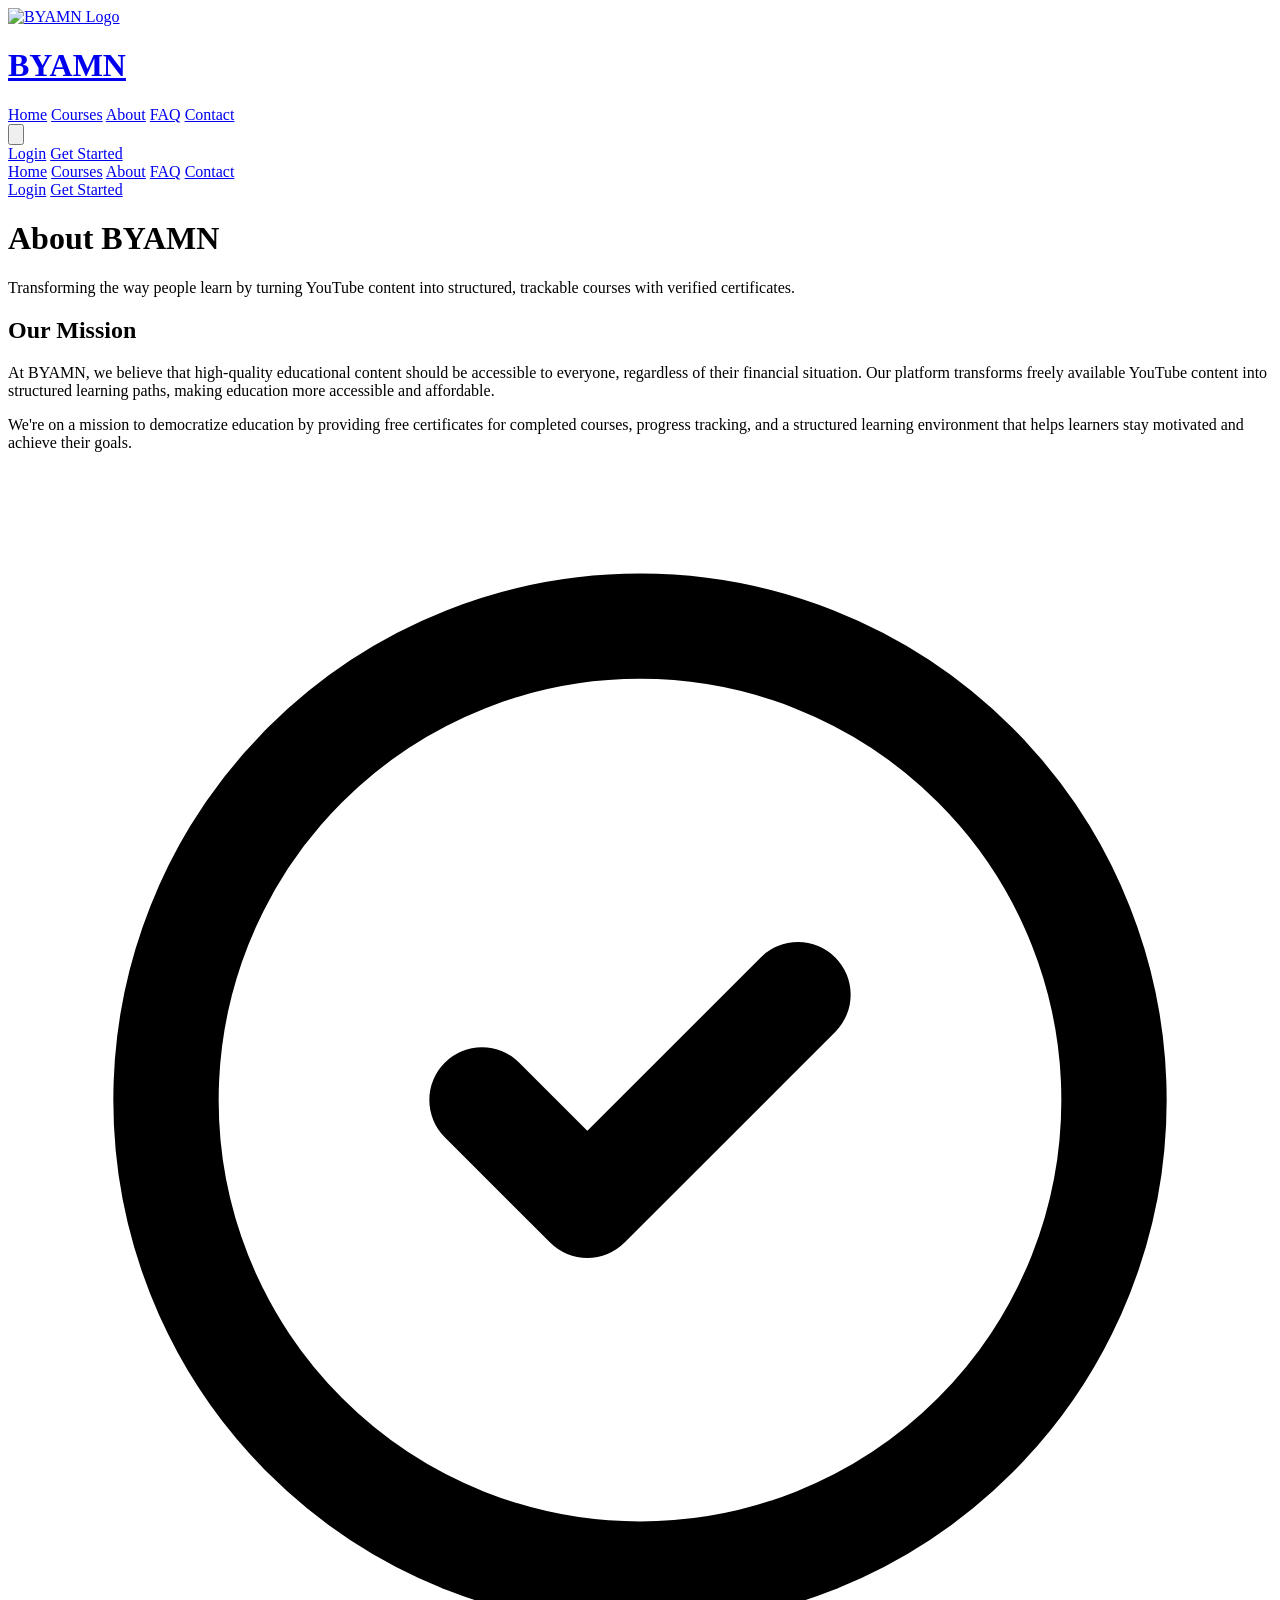
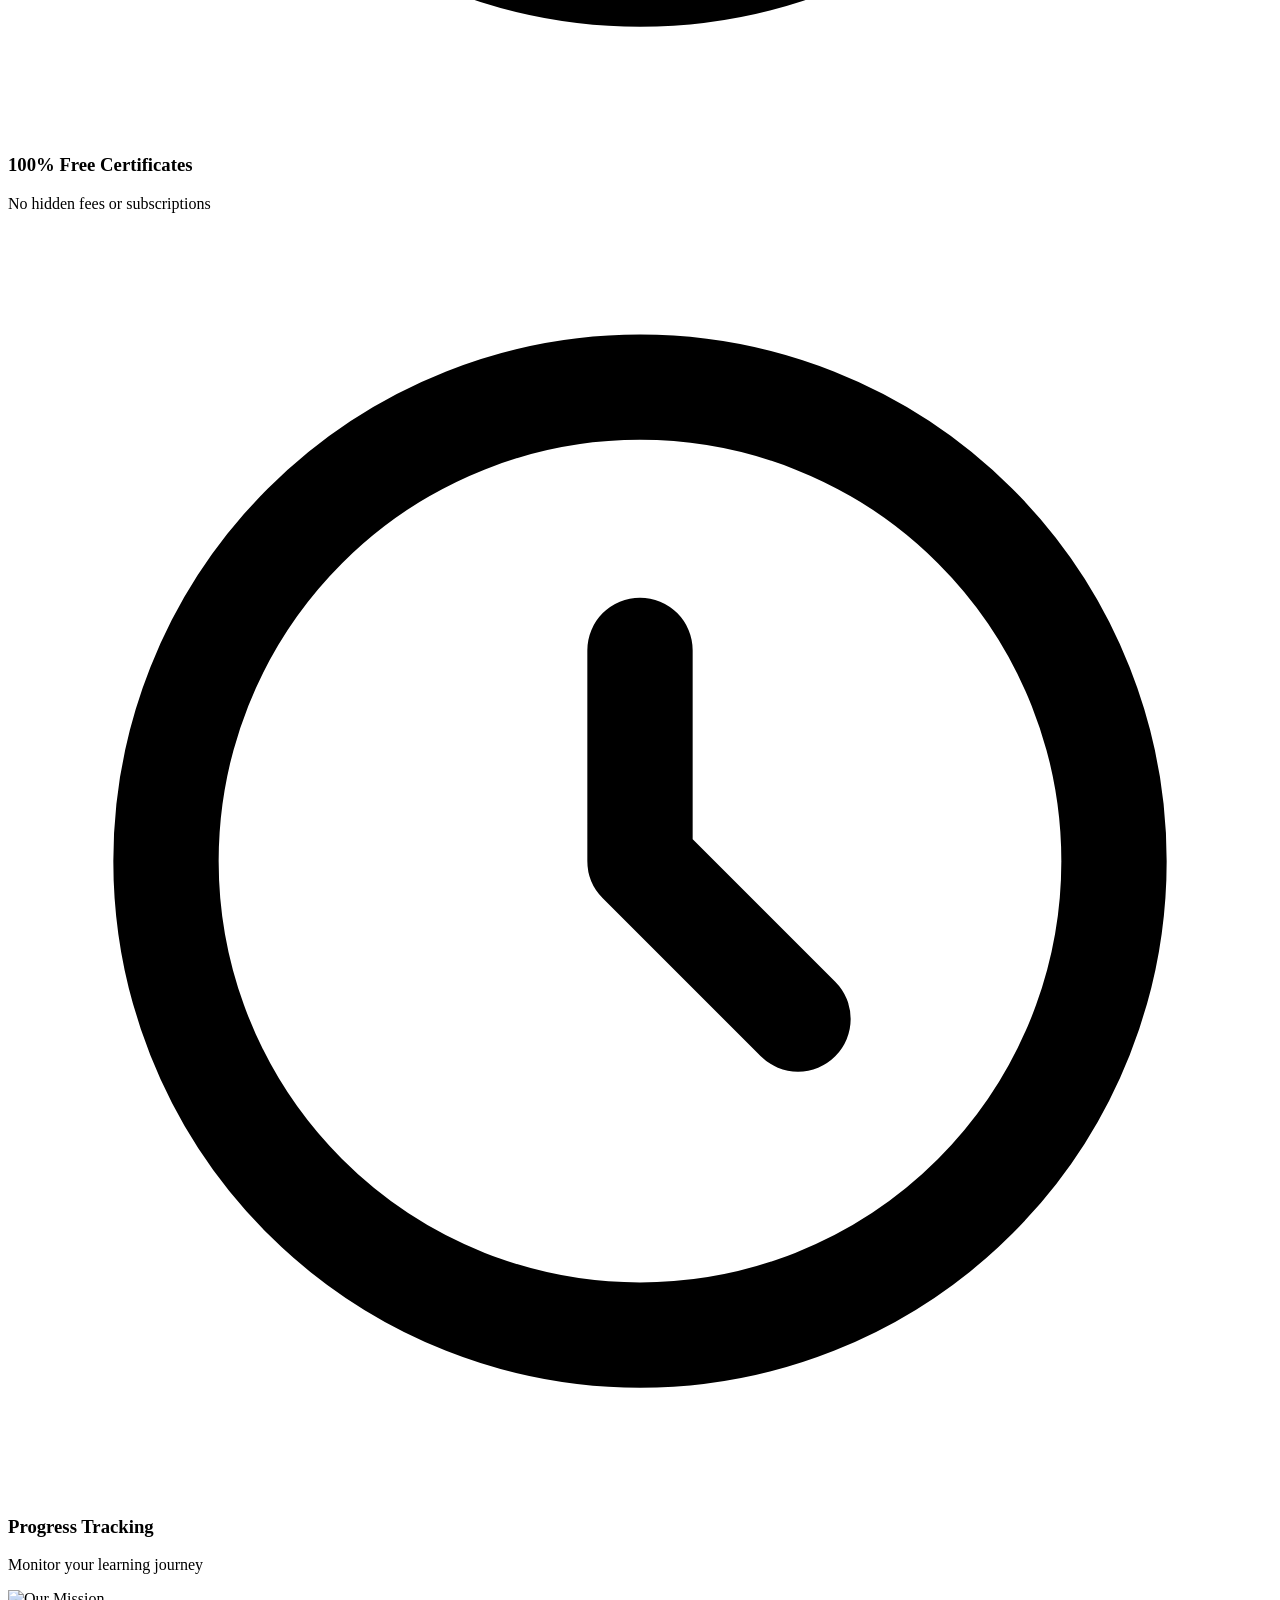
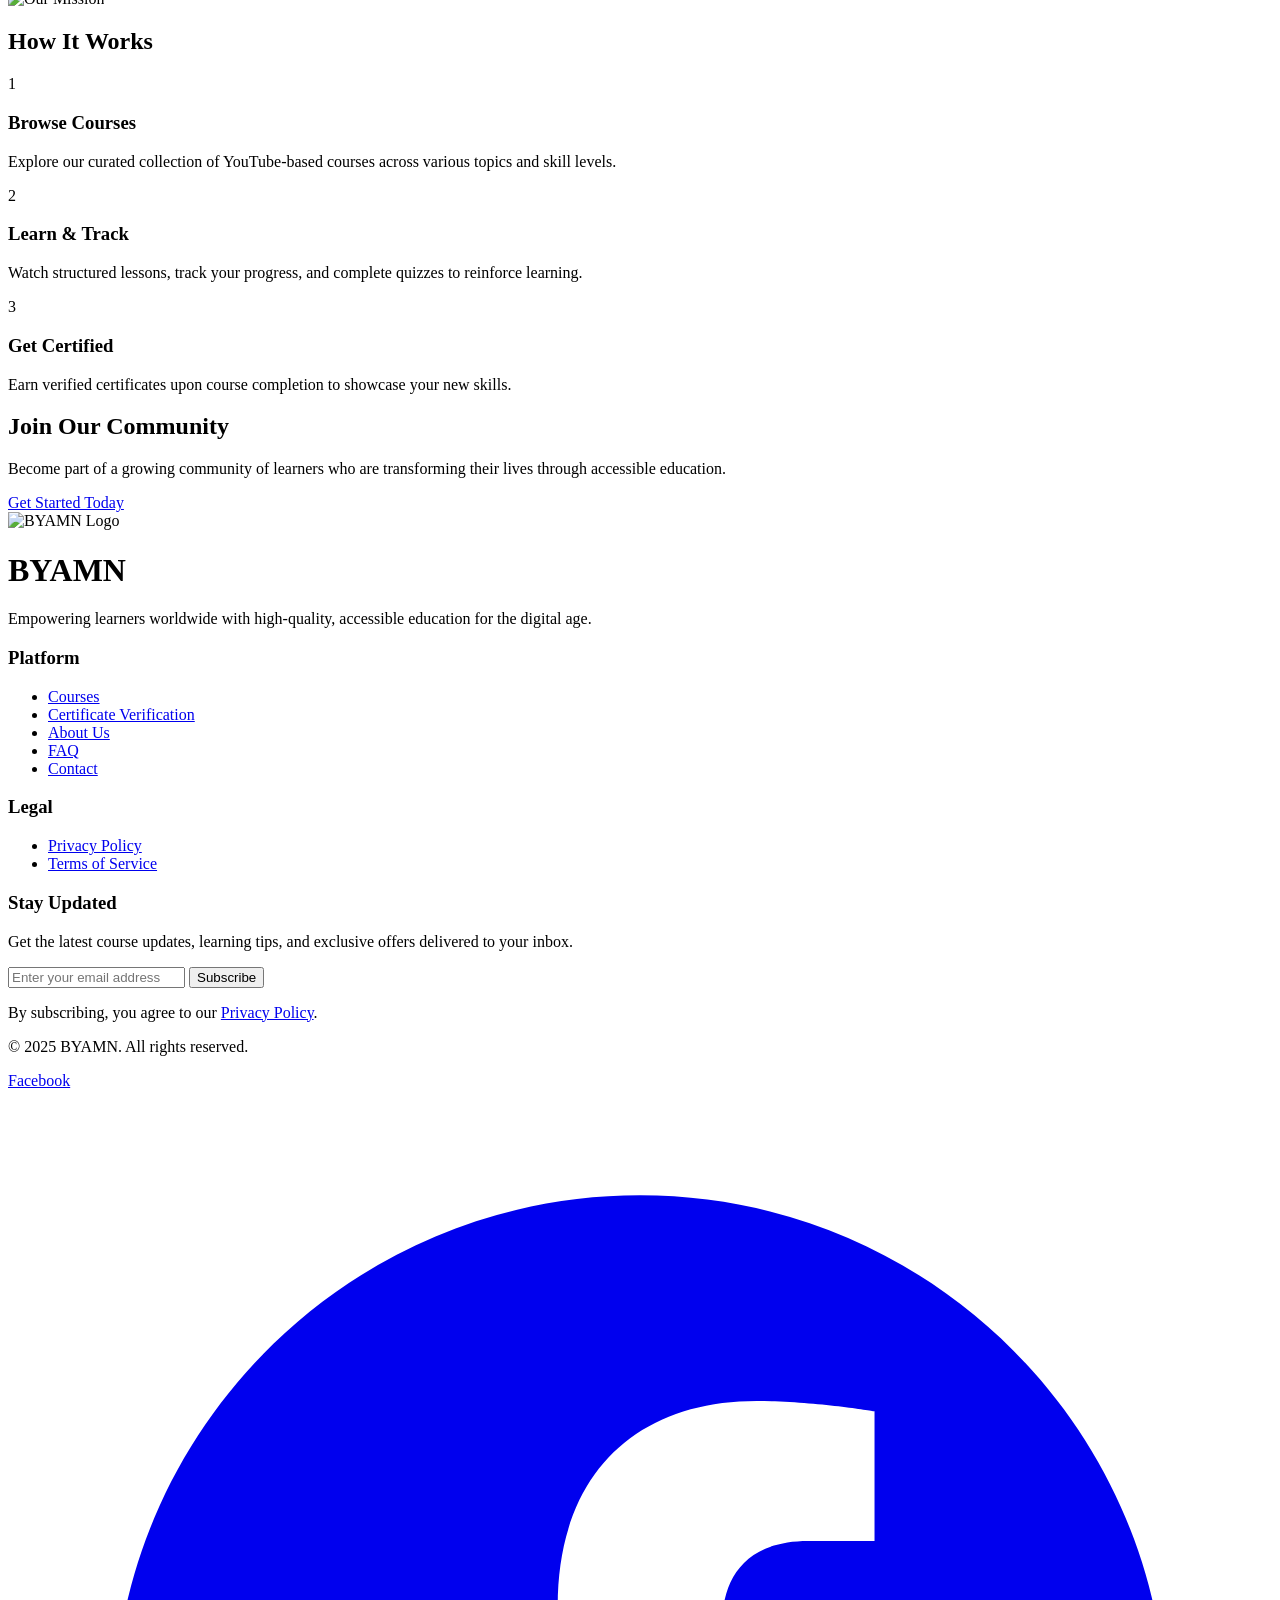
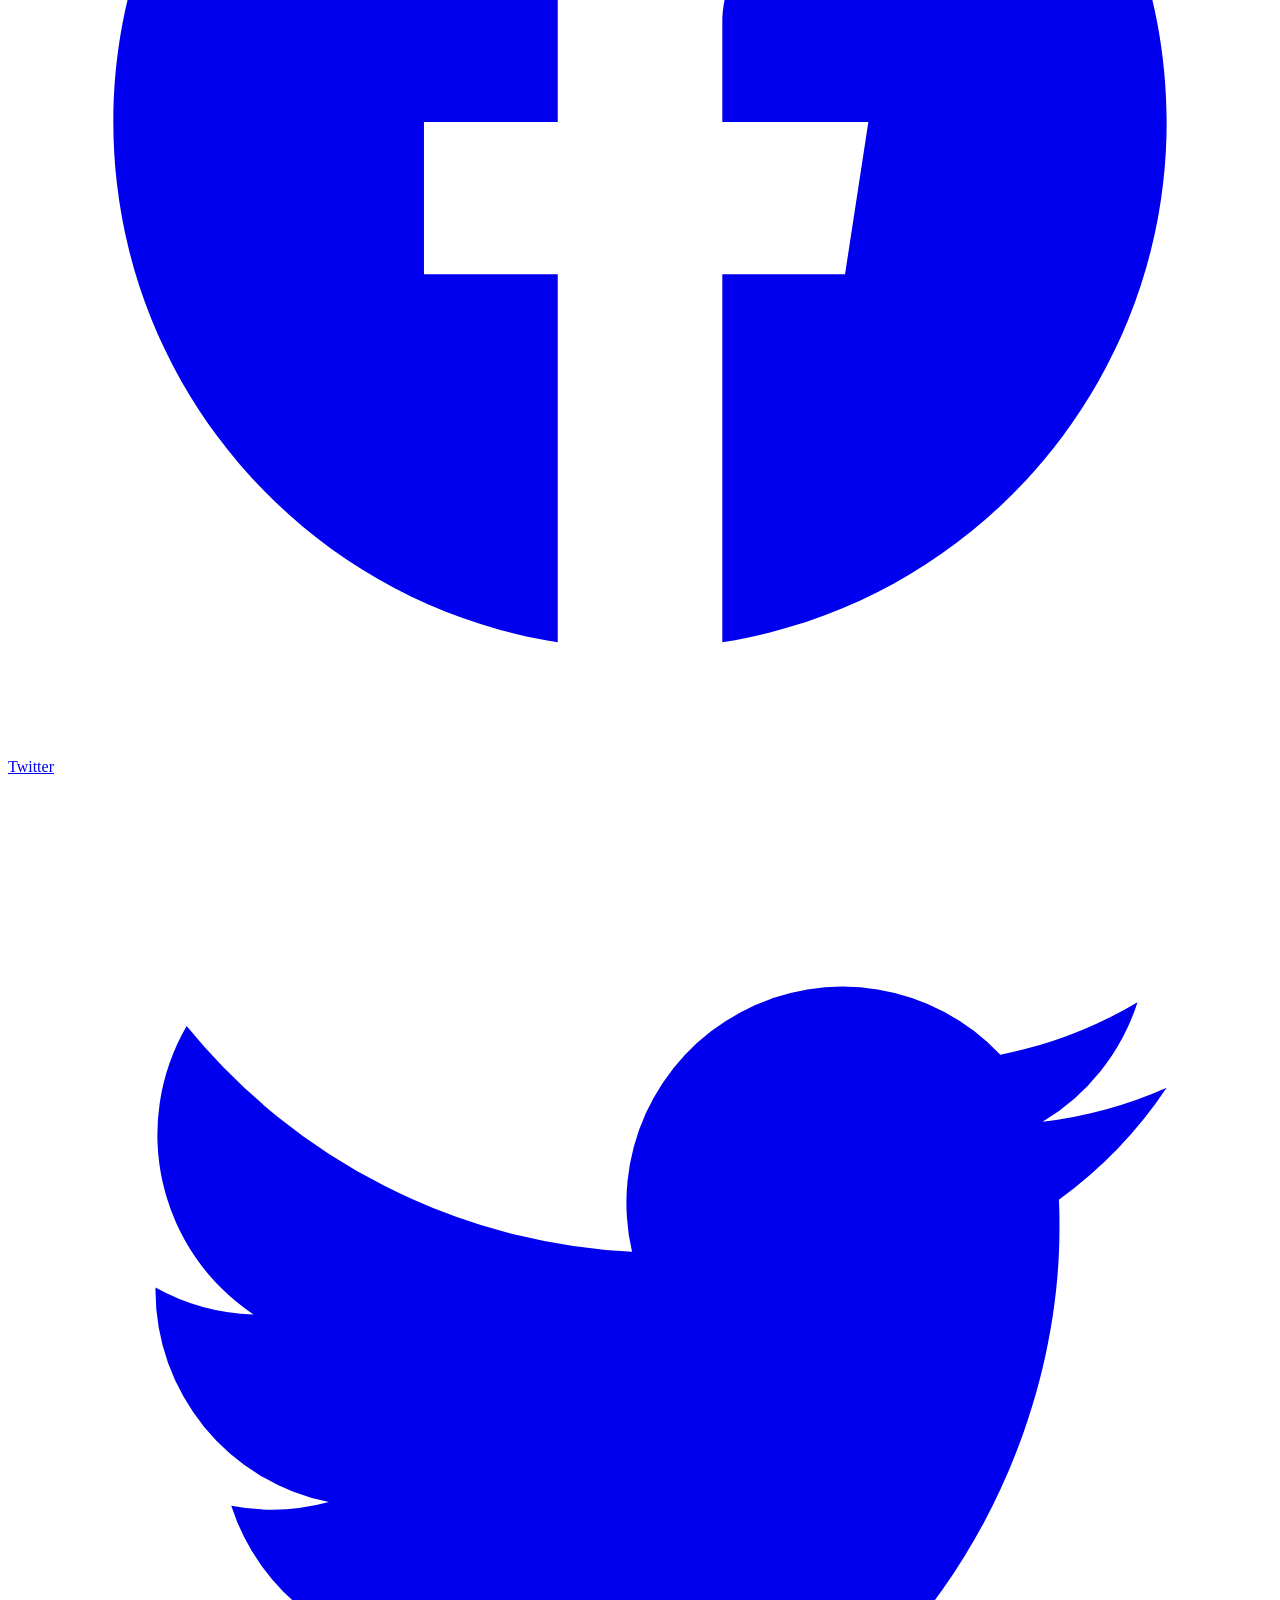
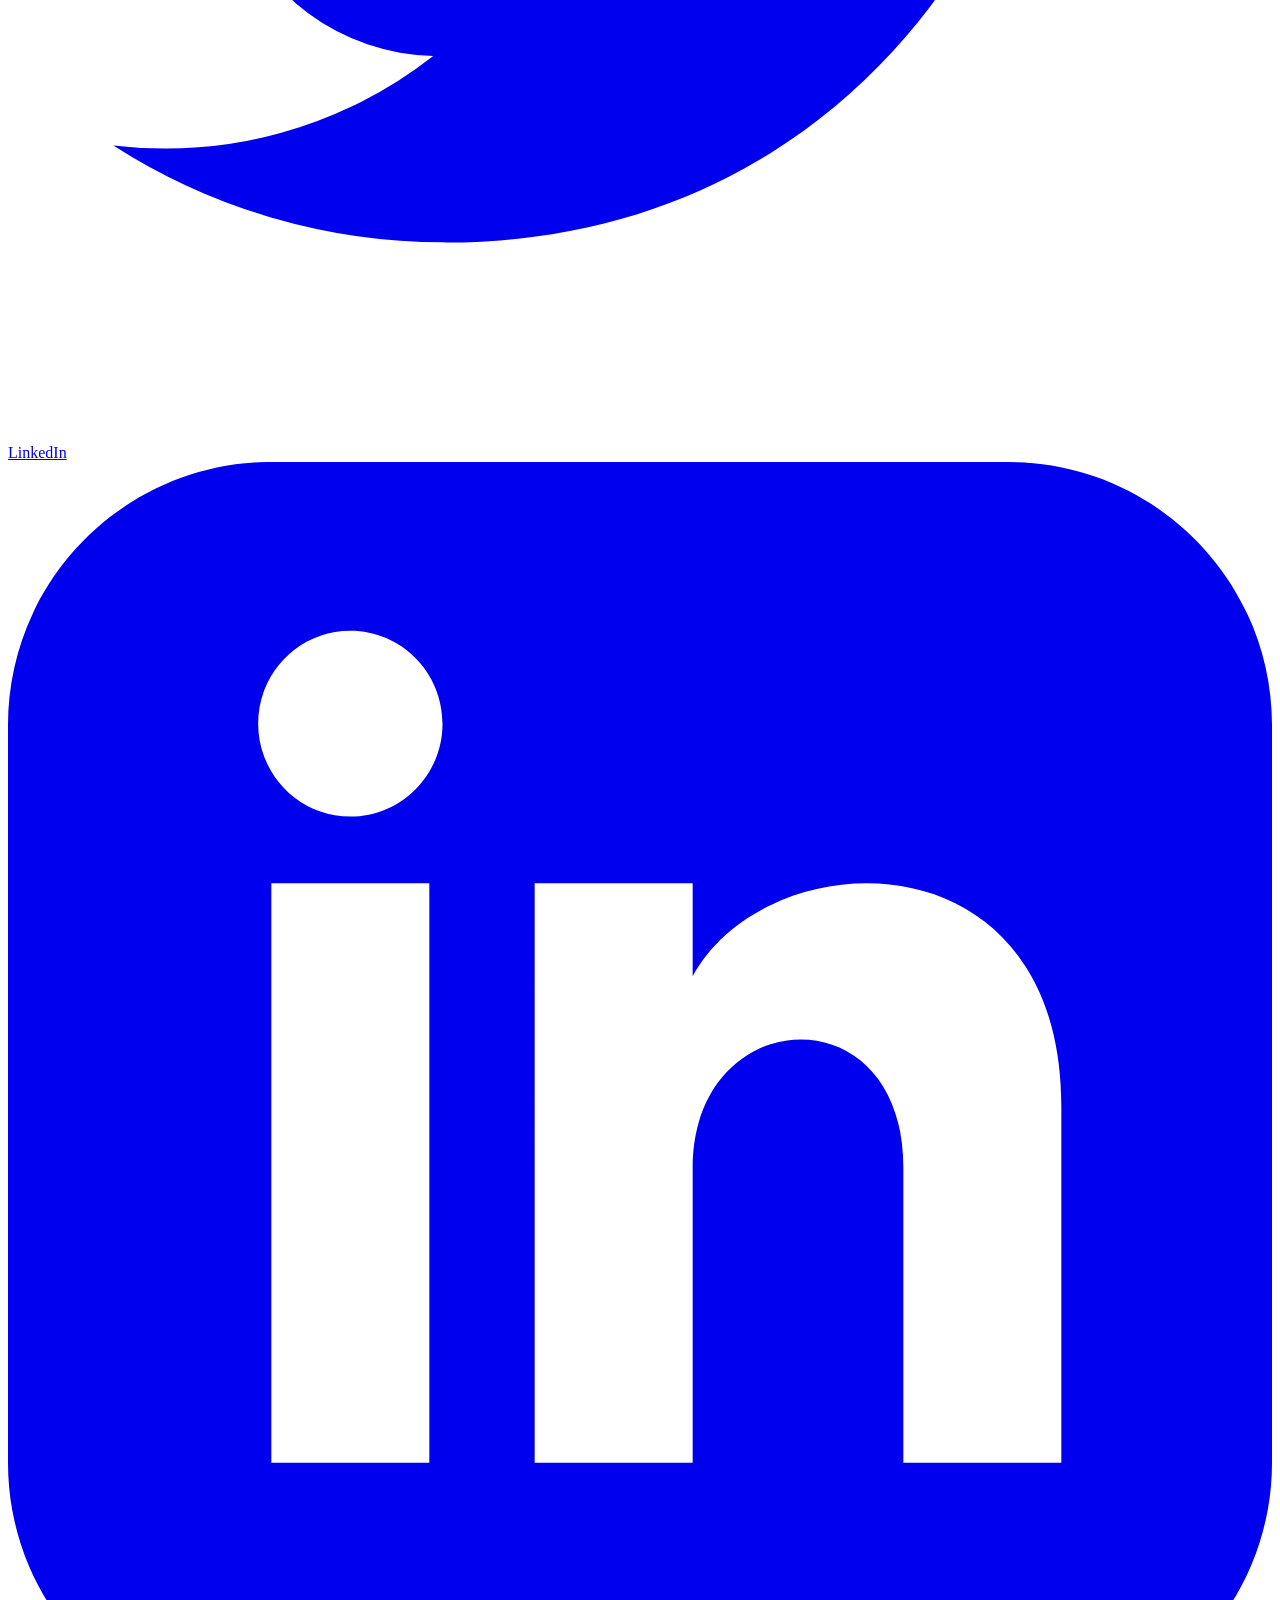
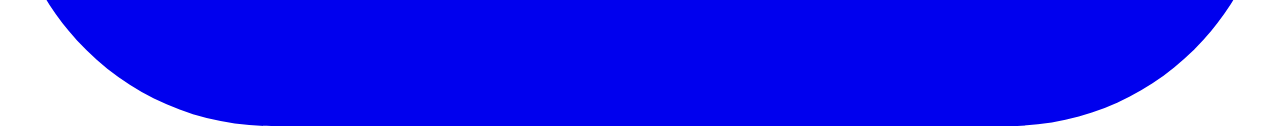
==== about.html @ 557a2281 "fixed footer in all pages and make it responsive" ====
<!DOCTYPE html>
<html lang="en">
<head>
    <meta charset="UTF-8">
    <meta name="viewport" content="width=device-width, initial-scale=1.0">
    <title>About BYAMN - YouTube Learning Verified Achievement Platform</title>
    <meta name="description" content="Discover BYAMN's mission to transform YouTube learning into verified achievement. Free certificates, progress tracking, and 200+ expert-led courses for career advancement.">
    <link rel="icon" type="image/png" href="./logo.png">
    
    <!-- Tailwind CSS CDN -->
    <script src="https://cdn.tailwindcss.com"></script>
    
    <!-- Inter font -->
    <link href="https://fonts.googleapis.com/css2?family=Inter:wght@400;500;600;700;800&display=swap" rel="stylesheet">
    
    <!-- Custom styles -->
    <link rel="stylesheet" href="assets/css/styles.css">

    <!-- AOS (Animate On Scroll) -->
    <link href="https://unpkg.com/aos@2.3.1/dist/aos.css" rel="stylesheet">
    <script src="https://unpkg.com/aos@2.3.1/dist/aos.js"></script>
</head>
<body class="min-h-screen bg-gradient-to-br from-neutral-50 to-neutral-100">
    <!-- Header -->
    <header data-aos-duration="800" class="bg-white/90 backdrop-blur-sm shadow-sm sticky top-0 z-50">
        <div data-aos="fade-down" class="max-w-7xl mx-auto px-4 sm:px-6 lg:px-8">
            <div class="flex justify-between items-center py-4">
              <!-- Logo and site name -->
<a href="about.html" class="flex items-center cursor-pointer">
    <div class="flex items-center">
        <div class="flex-shrink-0 flex items-center h-10 w-10">
            <img src="logo.png" alt="BYAMN Logo" class="h-full w-full object-contain">
        </div>
        <h1 class="ml-3 font-bold bg-gradient-to-r from-indigo-600 to-purple-600 bg-clip-text text-transparent text-2xl">
            BYAMN
        </h1>
    </div>
</a>

                
                <!-- Desktop Navigation - hidden on mobile -->
                <nav class="hidden md:flex space-x-1">
                    <a href="index.html" class="px-3 py-2 rounded-lg text-neutral-600 hover:text-primary-600 font-medium transition-colors duration-300">Home</a>
                    <a href="courses.html" class="px-3 py-2 rounded-lg text-neutral-600 hover:text-primary-600 font-medium transition-colors duration-300">Courses</a>
                    <a href="about.html" class="px-3 py-2 rounded-lg text-neutral-600 hover:text-primary-600 font-medium transition-colors duration-300">About</a>
                    <a href="faq.html" class="px-3 py-2 rounded-lg text-neutral-600 hover:text-primary-600 font-medium transition-colors duration-300">FAQ</a>
                    <a href="contact.html" class="px-3 py-2 rounded-lg text-neutral-600 hover:text-primary-600 font-medium transition-colors duration-300">Contact</a>
                </nav>
                
                <!-- User Actions Section -->
                <div class="flex items-center space-x-3">
                    <!-- Mobile menu button - only visible on mobile -->
                    <button id="mobile-menu-button" class="md:hidden p-2 rounded-lg bg-neutral-100 text-neutral-700 hover:bg-neutral-200 transition-colors" aria-label="Toggle menu">
                        <svg class="h-6 w-6" fill="none" viewBox="0 0 24 24" stroke="currentColor">
                            <path stroke-linecap="round" stroke-linejoin="round" stroke-width="2" d="M4 6h16M4 12h16M4 18h16"></path>
                        </svg>
                    </button>
                    
                    <!-- User-specific actions - shown only on desktop -->
                    <div id="user-actions-desktop" class="hidden md:flex items-center space-x-3">
                        <a href="auth/login.html" class="btn btn-outline">Login</a>
                        <a href="auth/register.html" class="btn btn-primary">Get Started</a>
                    </div>
                </div>
            </div>
            
            <!-- Mobile Navigation - only visible when menu is open -->
            <div id="mobile-menu" class="md:hidden py-4 border-t border-neutral-200 hidden">
                <div class="flex flex-col space-y-3">
                    <a href="index.html" class="px-3 py-2 rounded-lg text-neutral-600 hover:text-primary-600 font-medium transition-colors">Home</a>
                    <a href="courses.html" class="px-3 py-2 rounded-lg text-neutral-600 hover:text-primary-600 font-medium transition-colors">Courses</a>
                    <a href="about.html" class="px-3 py-2 rounded-lg text-neutral-600 hover:text-primary-600 font-medium transition-colors">About</a>
                    <a href="faq.html" class="px-3 py-2 rounded-lg text-neutral-600 hover:text-primary-600 font-medium transition-colors">FAQ</a>
                    <a href="contact.html" class="px-3 py-2 rounded-lg text-neutral-600 hover:text-primary-600 font-medium transition-colors">Contact</a>
                    
                    <!-- Mobile user actions -->
                    <div id="user-actions-mobile" class="pt-4 border-t border-neutral-200 space-y-3">
                        <a href="auth/login.html" class="block w-full text-center btn btn-outline">Login</a>
                        <a href="auth/register.html" class="block w-full text-center btn btn-primary">Get Started</a>
                    </div>
                </div>
            </div>
        </div>
    </header>

    <!-- Main Content -->
    <main class="max-w-7xl mx-auto px-4 sm:px-6 lg:px-8 py-16">
        <div data-aos="fade-in" class="text-center mb-16">
            <h1 class="text-4xl md:text-5xl font-bold text-gray-900 mb-6">About BYAMN</h1>
            <p class="text-xl text-gray-600 max-w-3xl mx-auto">
                Transforming the way people learn by turning YouTube content into structured, trackable courses with verified certificates.
            </p>
        </div>

        <div class="grid grid-cols-1 lg:grid-cols-2 gap-12 items-center mb-16">
            <div data-aos="fade-right">
                <h2 class="text-3xl font-bold text-gray-900 mb-4">Our Mission</h2>
                <p class="text-gray-600 mb-6">
                    At BYAMN, we believe that high-quality educational content should be accessible to everyone, regardless of their financial situation. Our platform transforms freely available YouTube content into structured learning paths, making education more accessible and affordable.
                </p>
                <p class="text-gray-600 mb-6">
                    We're on a mission to democratize education by providing free certificates for completed courses, progress tracking, and a structured learning environment that helps learners stay motivated and achieve their goals.
                </p>
                <div class="flex flex-wrap gap-4 mt-8">
                    <div class="flex items-center">
                        <div class="flex-shrink-0 h-12 w-12 rounded-full bg-indigo-100 flex items-center justify-center">
                            <svg class="h-6 w-6 text-indigo-600" fill="none" viewBox="0 0 24 24" stroke="currentColor">
                                <path stroke-linecap="round" stroke-linejoin="round" stroke-width="2" d="M9 12l2 2 4-4m6 2a9 9 0 11-18 0 9 9 0 0118 0z" />
                            </svg>
                        </div>
                        <div class="ml-4">
                            <h3 class="text-lg font-medium text-gray-900">100% Free Certificates</h3>
                            <p class="text-gray-600">No hidden fees or subscriptions</p>
                        </div>
                    </div>
                    <div class="flex items-center">
                        <div class="flex-shrink-0 h-12 w-12 rounded-full bg-indigo-100/30 flex items-center justify-center">
                            <svg class="h-6 w-6 text-indigo-600" fill="none" viewBox="0 0 24 24" stroke="currentColor">
                                <path stroke-linecap="round" stroke-linejoin="round" stroke-width="2" d="M12 8v4l3 3m6-3a9 9 0 11-18 0 9 9 0 0118 0z" />
                            </svg>
                        </div>
                        <div class="ml-4">
                            <h3 class="text-lg font-medium text-gray-900">Progress Tracking</h3>
                            <p class="text-gray-600">Monitor your learning journey</p>
                        </div>
                    </div>
                </div>
            </div>
            <div  data-aos="fade-left" class="bg-gray-200 border-2 border-dashed rounded-xl w-full h-96 flex items-center justify-center">
                <img src="./assets/mission-image.png" alt="Our Mission" class="w-full h-full object-cover rounded-xl">
            </div>
        </div>

        <div class="bg-white rounded-2xl shadow-lg p-8 mb-16">
            <h2 data-aos="fade-in" class="text-3xl font-bold text-gray-900 mb-6 text-center">How It Works</h2>
            <div class="grid grid-cols-1 md:grid-cols-3 gap-8">
                <div data-aos="fade-up" class="text-center">
                    <div class="mx-auto flex items-center justify-center h-16 w-16 rounded-full bg-indigo-100/30">
                        <span class="text-2xl font-bold text-indigo-600">1</span>
                    </div>
                    <h3 class="text-xl font-semibold text-gray-900 mt-4 mb-2">Browse Courses</h3>
                    <p class="text-gray-600">
                        Explore our curated collection of YouTube-based courses across various topics and skill levels.
                    </p>
                </div>
                <div  data-aos="fade-up" class="text-center">
                    <div class="mx-auto flex items-center justify-center h-16 w-16 rounded-full bg-indigo-100/30">
                        <span class="text-2xl font-bold text-indigo-600">2</span>
                    </div>
                    <h3 class="text-xl font-semibold text-gray-900 mt-4 mb-2">Learn & Track</h3>
                    <p class="text-gray-600">
                        Watch structured lessons, track your progress, and complete quizzes to reinforce learning.
                    </p>
                </div>
                <div  data-aos="fade-up" class="text-center">
                    <div class="mx-auto flex items-center justify-center h-16 w-16 rounded-full bg-indigo-100/30">
                        <span class="text-2xl font-bold text-indigo-600">3</span>
                    </div>
                    <h3 class="text-xl font-semibold text-gray-900 mt-4 mb-2">Get Certified</h3>
                    <p class="text-gray-600">
                        Earn verified certificates upon course completion to showcase your new skills.
                    </p>
                </div>
            </div>
        </div>

        <div class="text-center">
            <h2 data-aos="fade-in" class="text-3xl font-bold text-gray-900 mb-6">Join Our Community</h2>
            <p data-aos="fade-up" class="text-xl text-gray-600 max-w-3xl mx-auto mb-10">
                Become part of a growing community of learners who are transforming their lives through accessible education.
            </p>
            <a data-aos="fade-up" href="auth/register.html" class="btn btn-primary text-lg px-8 py-4">Get Started Today</a>
        </div>
    </main>

    <!-- Footer -->
     <footer
      data-aos-duration="1000"
      class="bg-neutral-900 text-white mt-24 fade-in"
    >
      <div
        data-aos="fade-up"
        class="max-w-7xl mx-auto px-4 sm:px-6 lg:px-8 py-12"
      >
        <div
          class="grid grid-cols-1 sm:grid-cols-2 md:grid-cols-2 lg:flex lg:gap-10 items-start px-8"
        >
          <!-- BRAND -->
          <div class="lg:w-auto lg:mr-10 mb-10 lg:mb-0">
            <div class="flex items-center mb-4">
              <div class="flex-shrink-0 h-10 w-10">
                <img
                  src="./logo.png"
                  alt="BYAMN Logo"
                  class="h-full w-full object-contain"
                />
              </div>
              <h1
                class="ml-3 font-bold bg-gradient-to-r from-indigo-600 to-purple-600 bg-clip-text text-transparent text-2xl"
              >
                BYAMN
              </h1>
            </div>

            <p class="text-neutral-300 max-w-md">
              Empowering learners worldwide with high-quality, accessible
              education for the digital age.
            </p>
          </div>

          <!-- PLATFORM -->
          <div class="lg:w-40 mb-10 lg:mb-0">
            <h3 class="text-white text-lg font-semibold mb-4">Platform</h3>
            <ul class="space-y-2 text-neutral-300 whitespace-nowrap">
              <li>
                <a href="./courses.html" class="hover:text-white transition"
                  >Courses</a
                >
              </li>
              <li>
                <a href="verification.html" class="hover:text-white transition"
                  >Certificate Verification</a
                >
              </li>
              <li>
                <a href="./about.html" class="hover:text-white transition"
                  >About Us</a
                >
              </li>
              <li>
                <a href="./faq.html" class="hover:text-white transition">FAQ</a>
              </li>
              <li>
                <a href="./contact.html" class="hover:text-white transition"
                  >Contact</a
                >
              </li>
            </ul>
          </div>

          <!-- LEGAL -->
          <div class="lg:w-40 mb-10 lg:mb-0">
            <h3 class="text-white text-lg font-semibold mb-4">Legal</h3>
            <ul class="space-y-2 text-neutral-300 whitespace-nowrap">
              <li>
                <a href="./privacy.html" class="hover:text-white transition"
                  >Privacy Policy</a
                >
              </li>
              <li>
                <a href="./terms.html" class="hover:text-white transition"
                  >Terms of Service</a
                >
              </li>
            </ul>
          </div>

          <!-- NEWSLETTER (large width) -->

          <div class="md:col-span-1 gap-4">
            <div
              class="bg-neutral-800 p-6 rounded-xl w-full md:w-full lg:w-[90%] xl:w-[80%] 2xl:w-[75%]"
            >
              <h3 class="text-white text-xl font-semibold mb-4">
                Stay Updated
              </h3>
              <p class="text-neutral-300 text-sm mb-4">
                Get the latest course updates, learning tips, and exclusive
                offers delivered to your inbox.
              </p>

              <div class="flex items-center gap-3 flex-wrap">
                <input
                  type="email"
                  placeholder="Enter your email address"
                  class="flex-1 px-4 py-2  w-full md:w-full  bg-neutral-700 border border-neutral-600 rounded-lg text-white placeholder-neutral-400 focus:ring-2 focus:ring-primary-500"
                />

                <button
                  class="bg-purple-600 hover:bg-purple-700 px-5 py-2 rounded-lg text-white whitespace-nowrap"
                >
                  Subscribe
                </button>
              </div>

              <p class="mt-3 text-xs text-gray-400">
                By subscribing, you agree to our
                <a class="underline" href="#">Privacy Policy</a>.
              </p>
            </div>
          </div>
        </div>

        <div
          class="border-t border-neutral-800 mt-12 pt-8 flex flex-col md:flex-row justify-between items-center"
        >
          <p class="text-neutral-300">© 2025 BYAMN. All rights reserved.</p>
          <div class="flex space-x-6 mt-4 md:mt-0">
            <a
              href="#"
              class="text-neutral-300 hover:text-white transition-colors duration-200 transform hover:scale-110"
            >
              <span class="sr-only">Facebook</span>
              <svg
                class="h-6 w-6"
                fill="currentColor"
                viewBox="0 0 24 24"
                aria-hidden="true"
              >
                <path
                  fill-rule="evenodd"
                  d="M22 12c0-5.523-4.477-10-10-10S2 6.477 2 12c0 4.991 3.657 9.128 8.438 9.878v-6.987h-2.54V12h2.54V9.797c0-2.506 1.492-3.89 3.777-3.89 1.094 0 2.238.195 2.238.195v2.46h-1.26c-1.243 0-1.63.771-1.63 1.562V12h2.773l-.443 2.89h-2.33v6.988C18.343 21.128 22 16.991 22 12z"
                  clip-rule="evenodd"
                ></path>
              </svg>
            </a>
            <a
              href="#"
              class="text-neutral-300 hover:text-white transition-colors duration-200 transform hover:scale-110"
            >
              <span class="sr-only">Twitter</span>
              <svg
                class="h-6 w-6"
                fill="currentColor"
                viewBox="0 0 24 24"
                aria-hidden="true"
              >
                <path
                  d="M8.29 20.251c7.547 0 11.675-6.253 11.675-11.675 0-.178 0-.355-.012-.53A8.348 8.348 0 0022 5.92a8.19 8.19 0 01-2.357.646 4.118 4.118 0 001.804-2.27 8.224 8.224 0 01-2.605.996 4.107 4.107 0 00-6.993 3.743 11.65 11.65 0 01-8.457-4.287 4.106 4.106 0 001.27 5.477A4.072 4.072 0 012.8 9.713v.052a4.105 4.105 0 003.292 4.022 4.095 4.095 0 01-1.853.07 4.108 4.108 0 003.834 2.85A8.233 8.233 0 012 18.407a11.616 11.616 0 006.29 1.84"
                ></path>
              </svg>
            </a>
            <a
              href="#"
              class="text-neutral-300 hover:text-white transition-colors duration-200 transform hover:scale-110"
            >
              <span class="sr-only">LinkedIn</span>
              <svg
                class="h-6 w-6"
                fill="currentColor"
                viewBox="0 0 24 24"
                aria-hidden="true"
              >
                <path
                  fill-rule="evenodd"
                  d="M19 0h-14c-2.761 0-5 2.239-5 5v14c0 2.761 2.239 5 5 5h14c2.762 0 5-2.239 5-5v-14c0-2.761-2.238-5-5-5zm-11 19h-3v-11h3v11zm-1.5-12.268c-.966 0-1.75-.79-1.75-1.764s.784-1.764 1.75-1.764 1.75.79 1.75 1.764-.783 1.764-1.75 1.764zm13.5 12.268h-3v-5.604c0-3.368-4-3.113-4 0v5.604h-3v-11h3v1.765c1.396-2.586 7-2.777 7 2.476v6.759z"
                  clip-rule="evenodd"
                ></path>
              </svg>
            </a>
          </div>
        </div>
      </div>
    </footer>

    <!-- Initialize AOS -->
    <script>
        AOS.init({
            duration: 1200, // optional: animation duration in ms
            once: true      // optional: run animation only once
        });
    </script>

    <!-- Main JavaScript -->
    <script src="assets/js/main.js"></script>
</body>
</html>
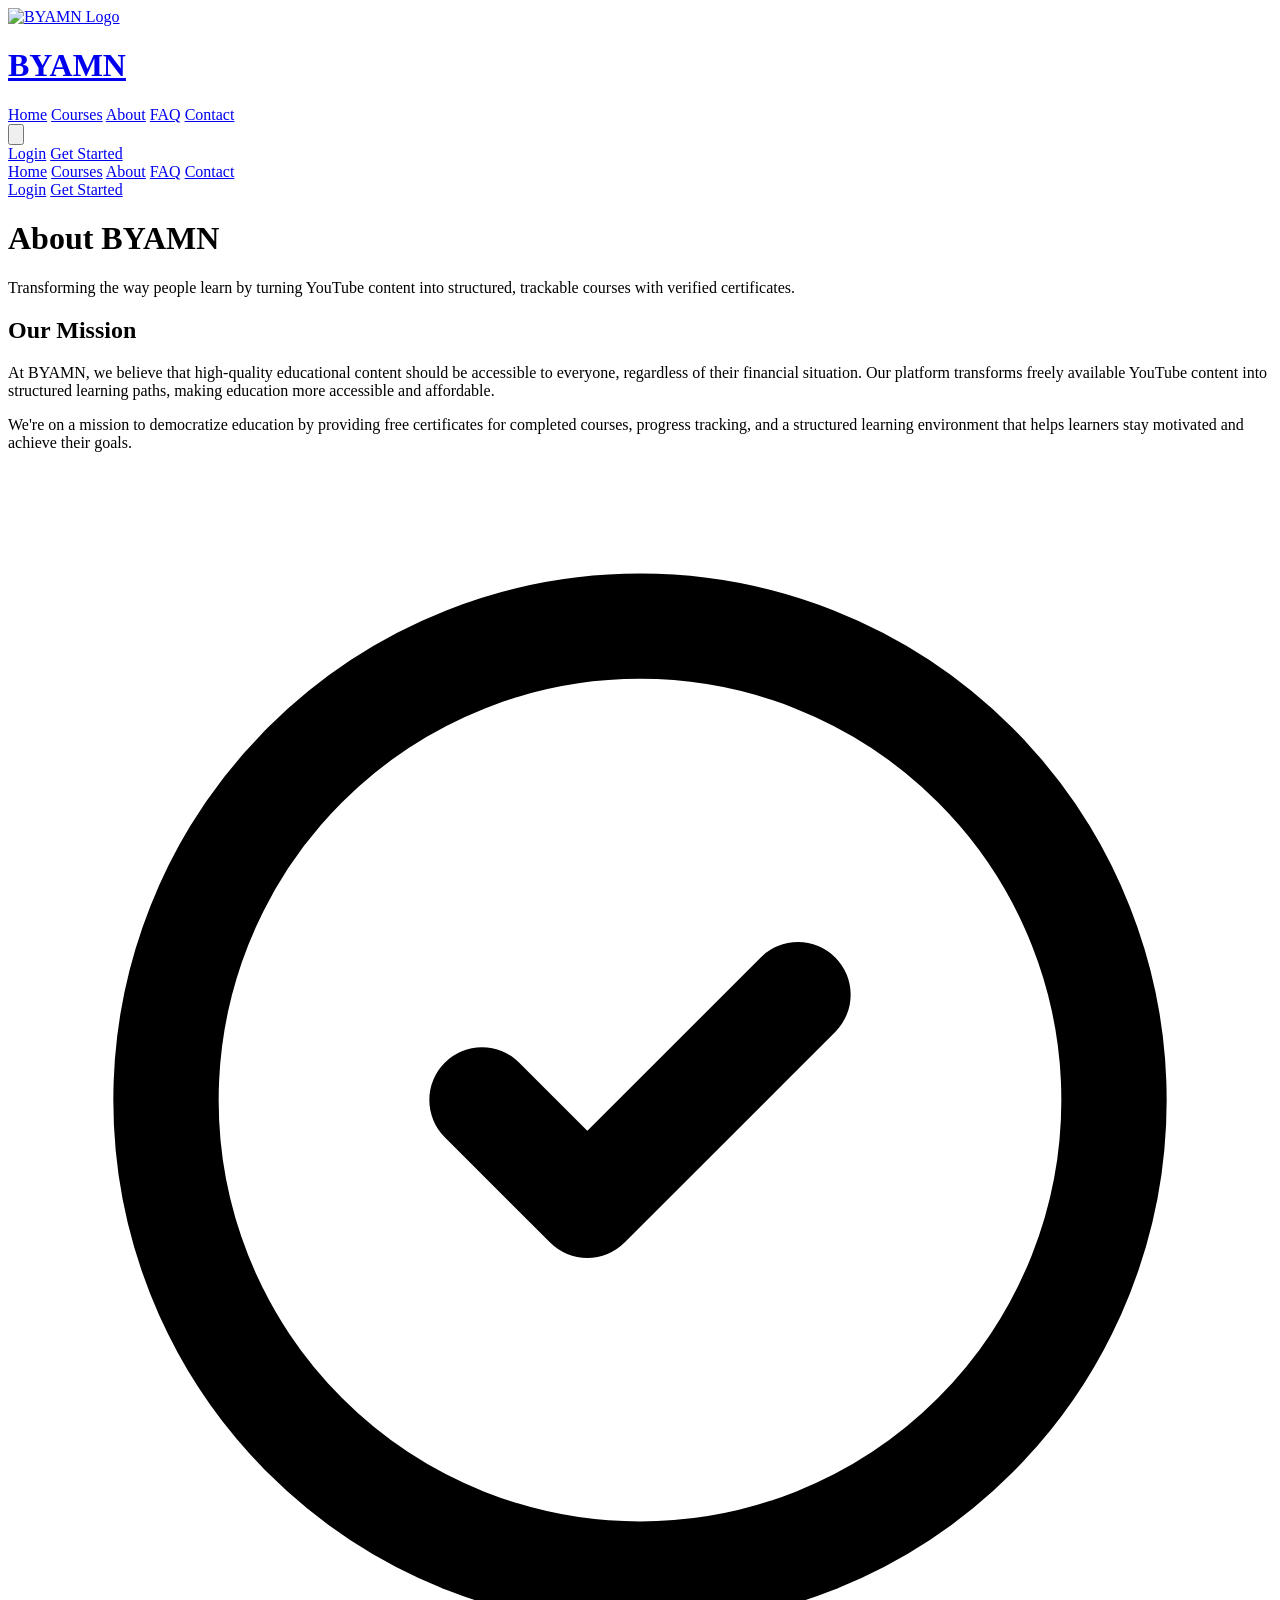
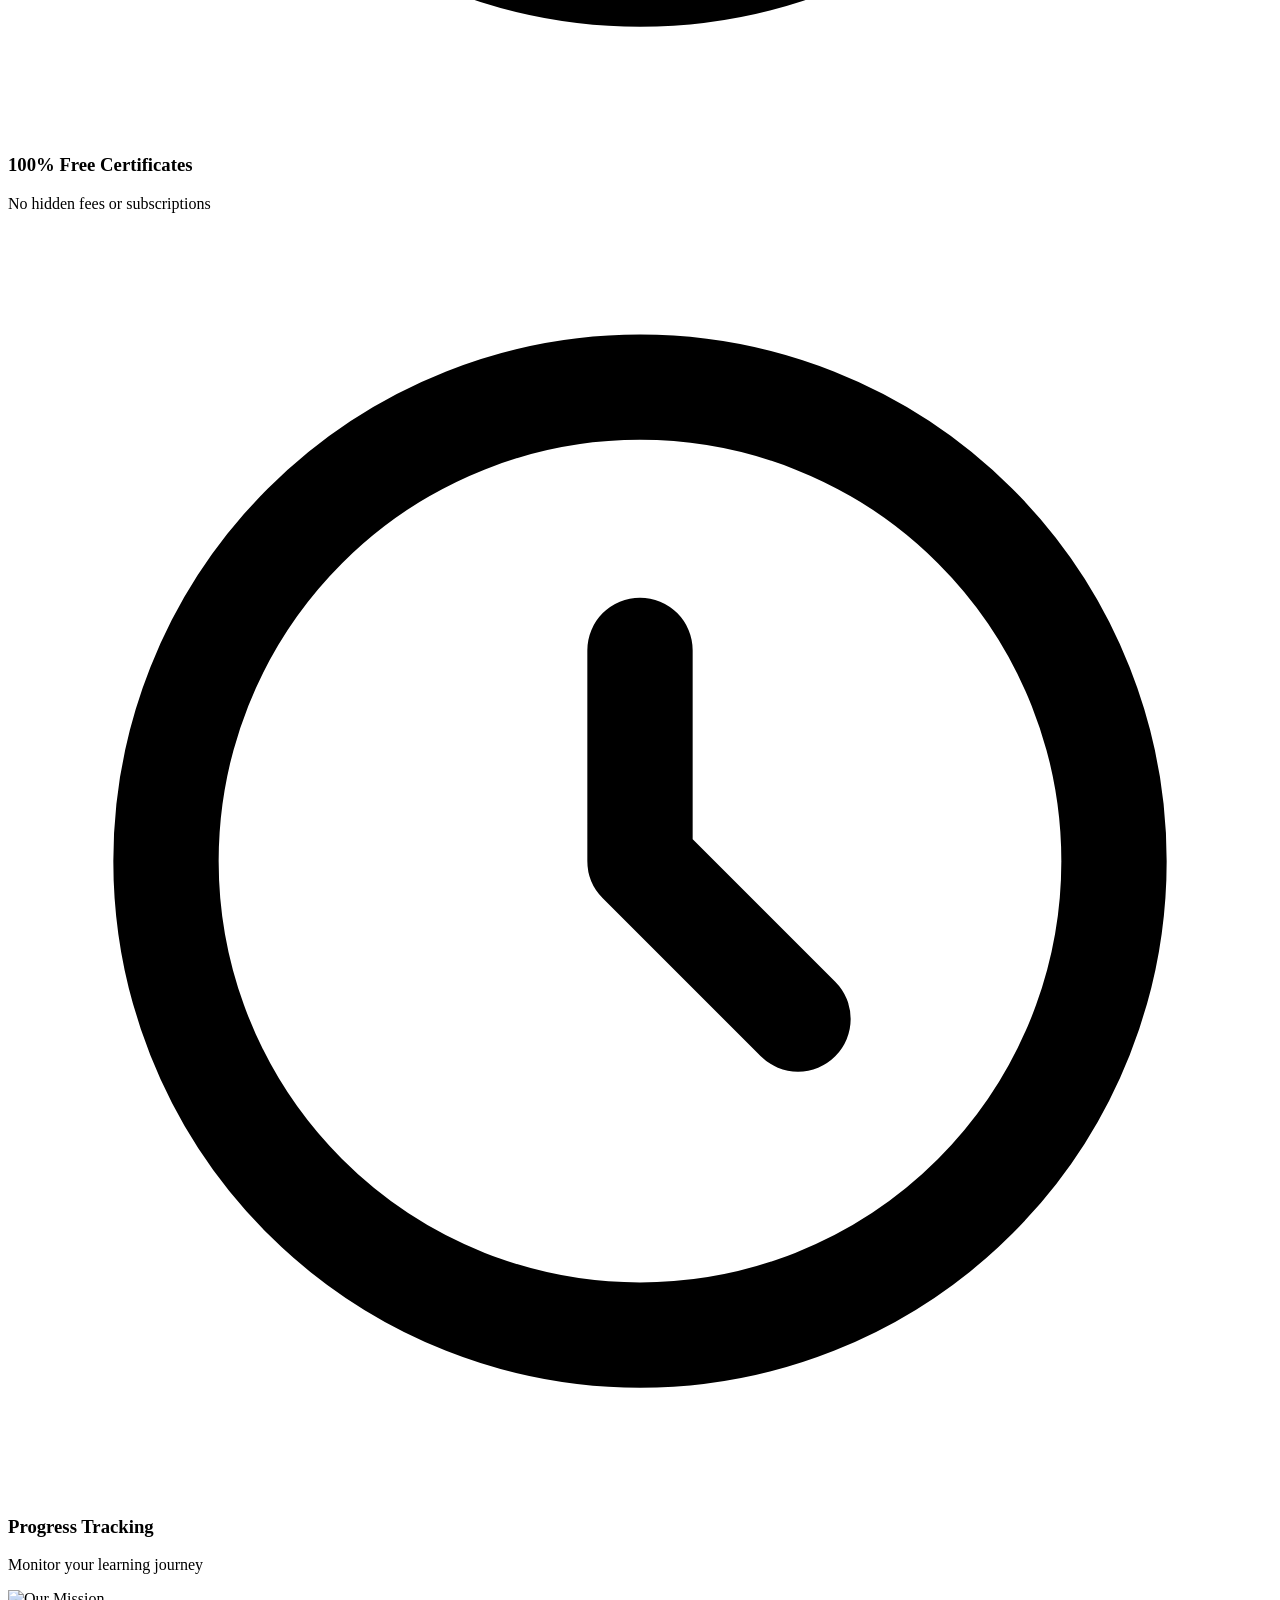
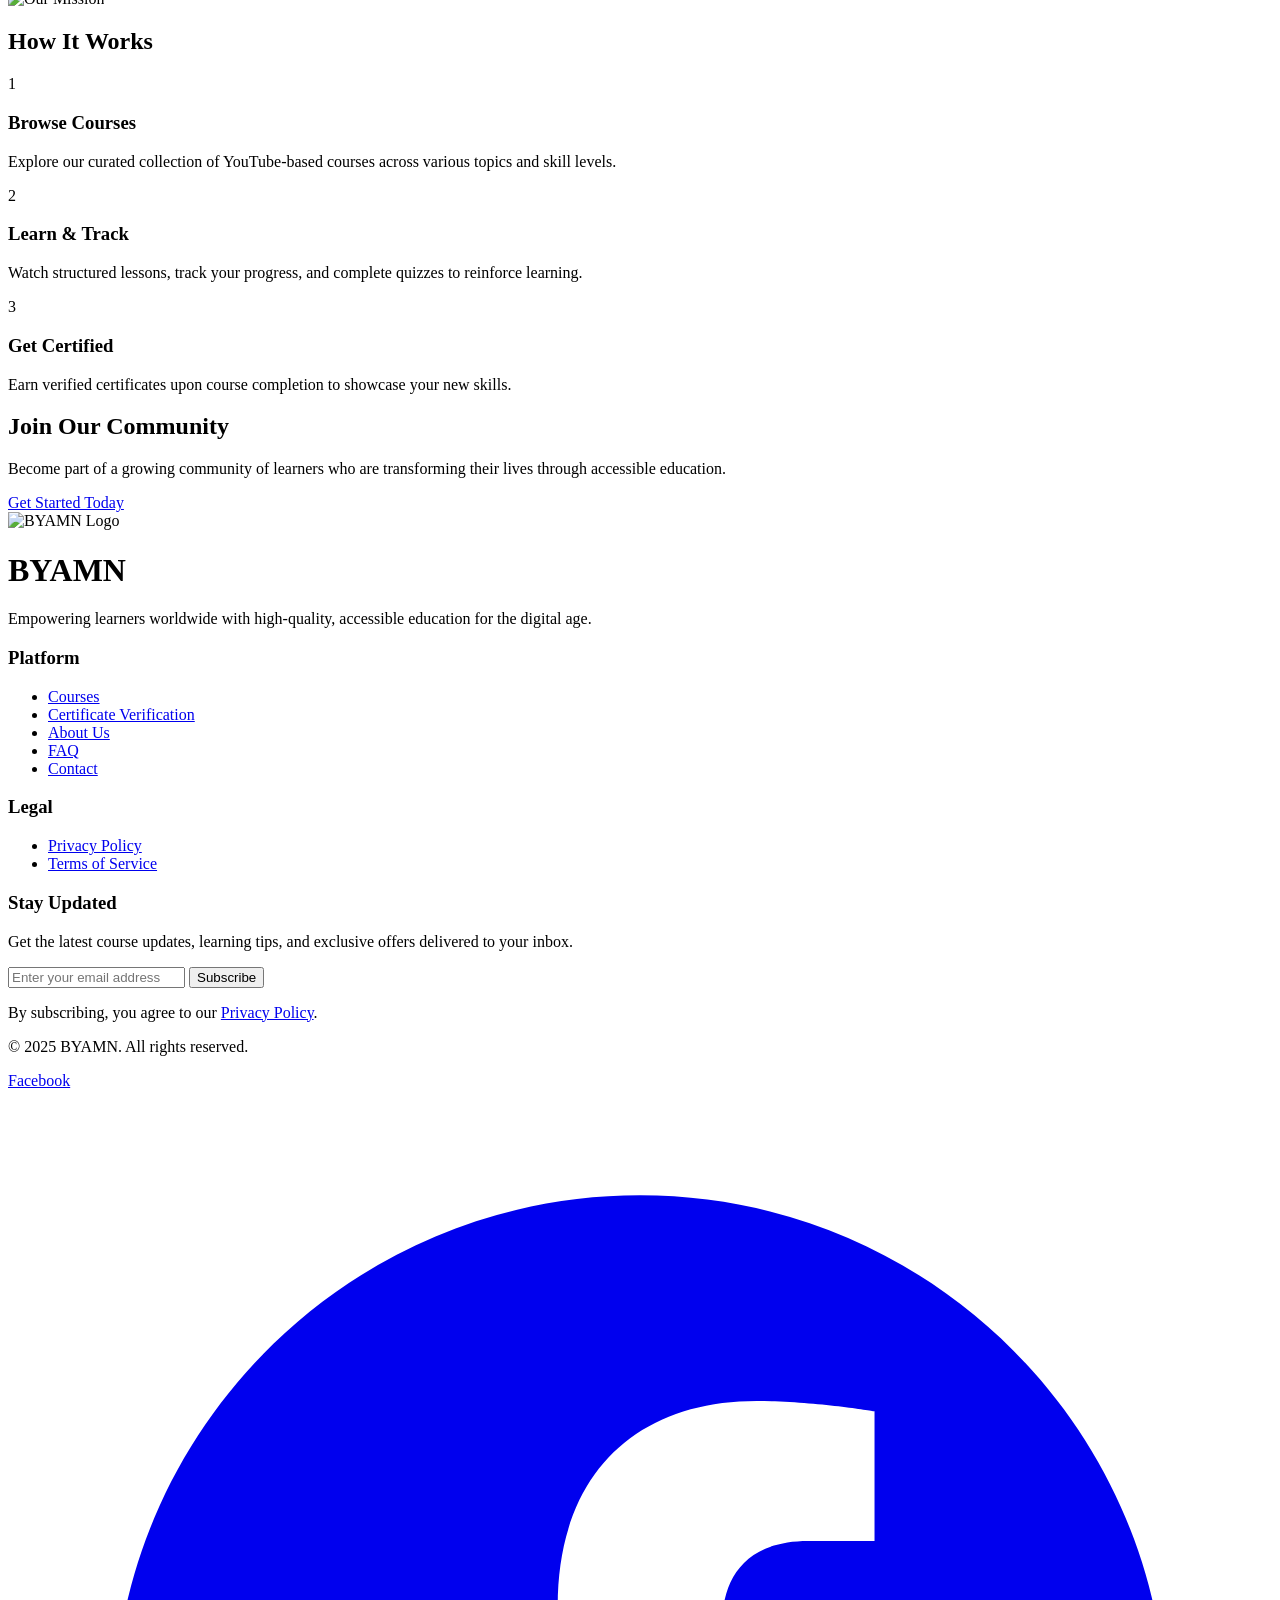
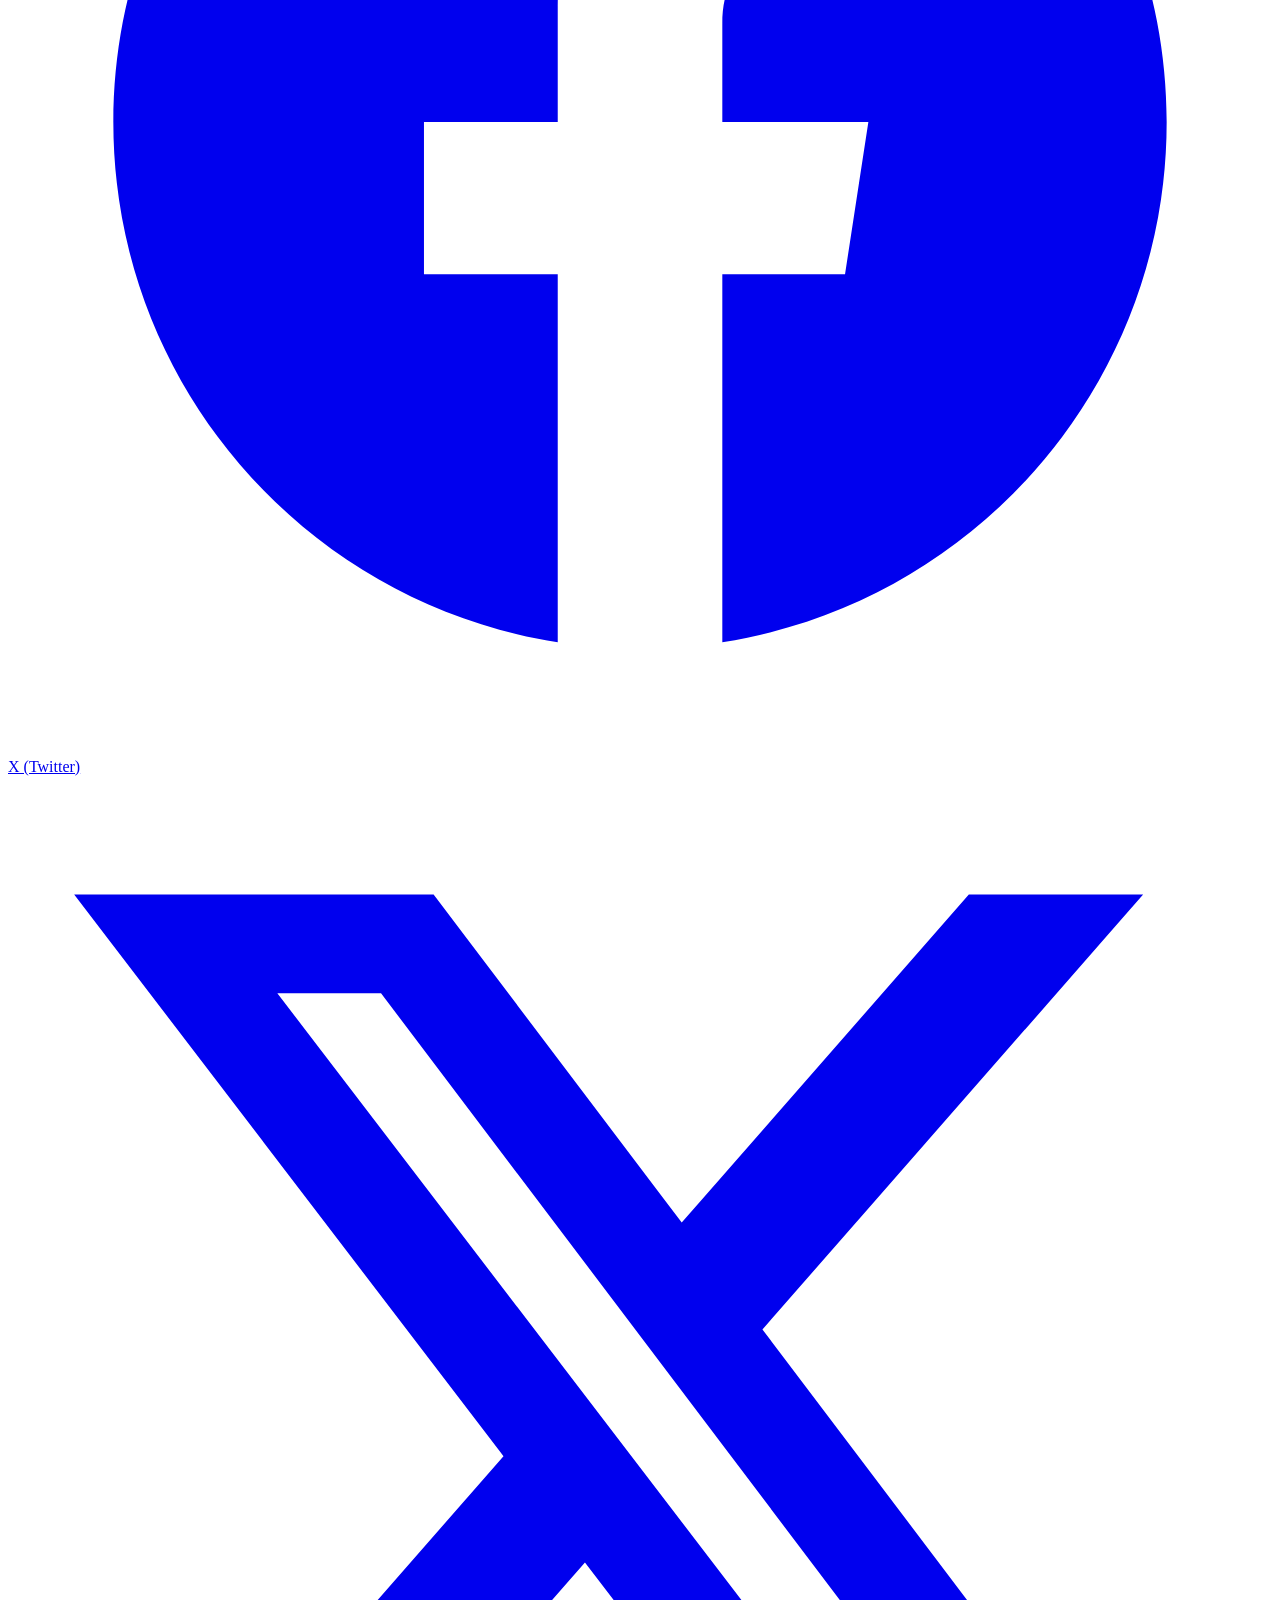
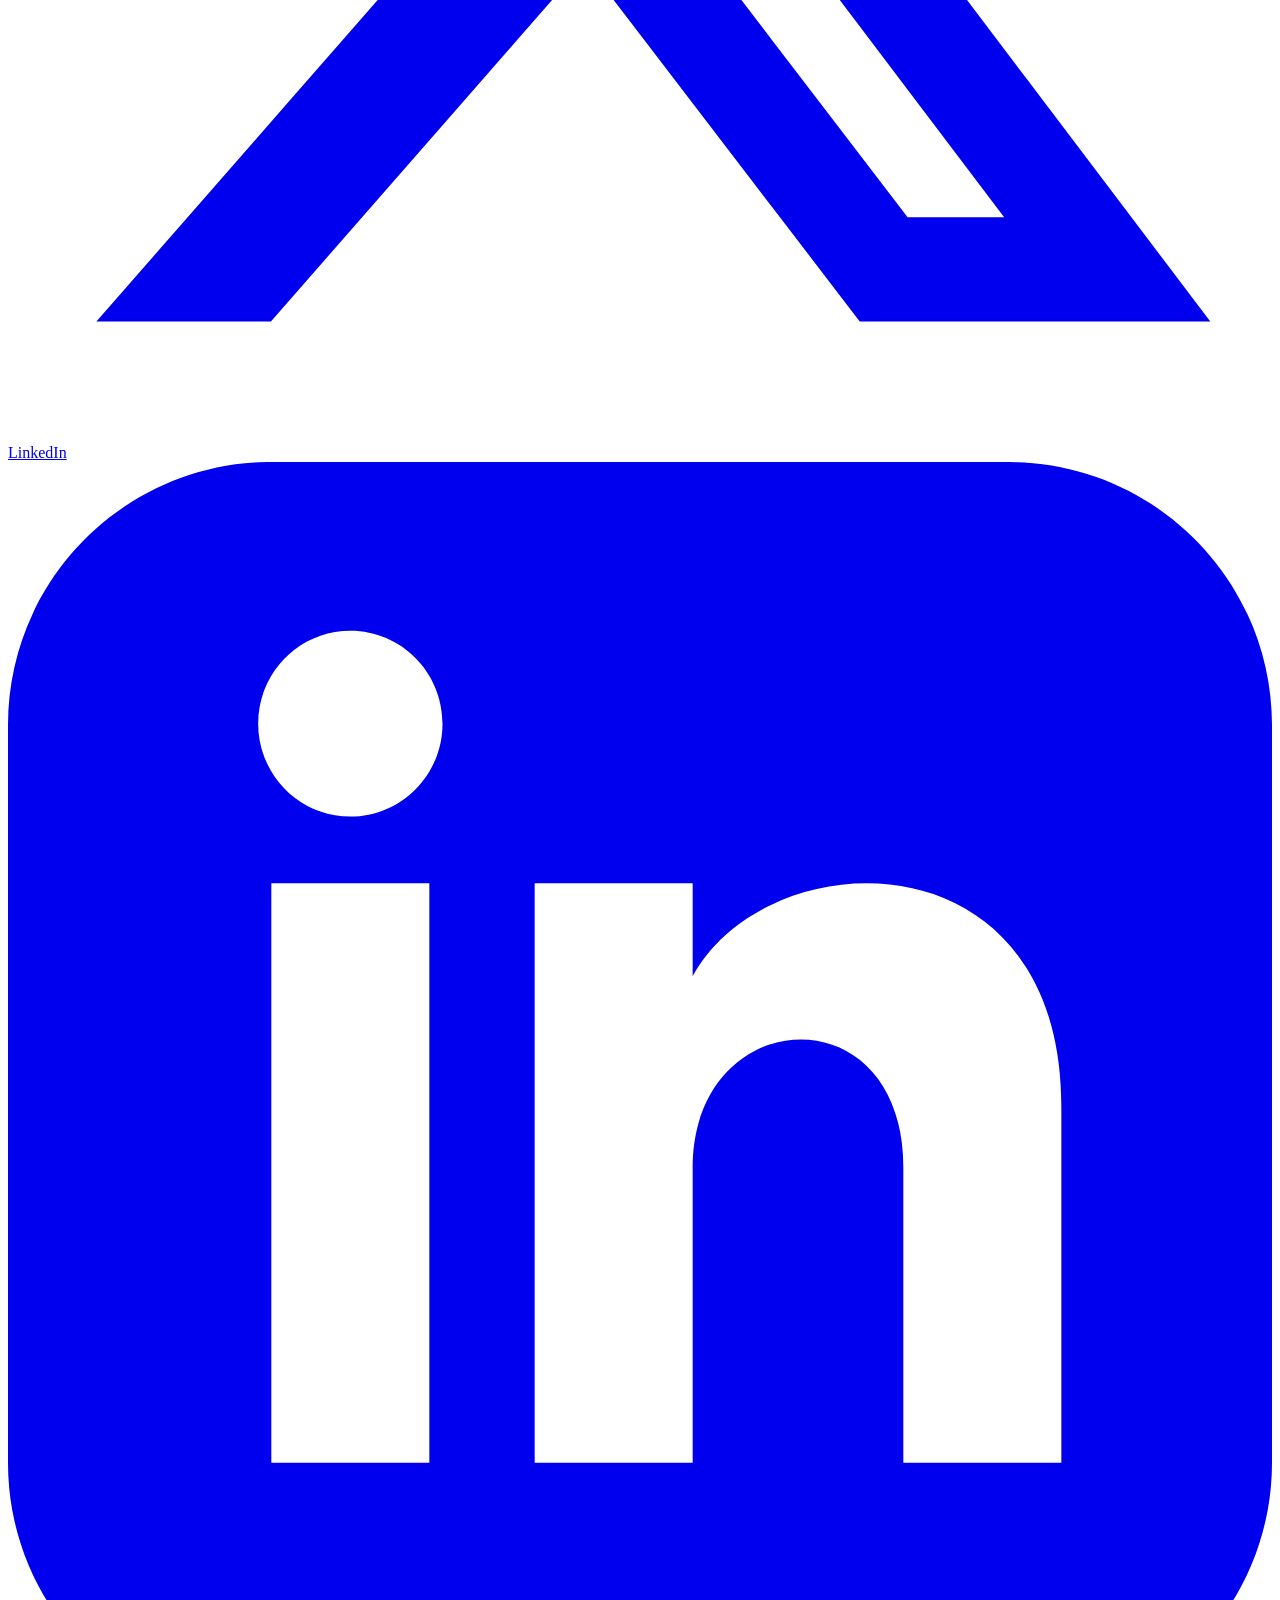
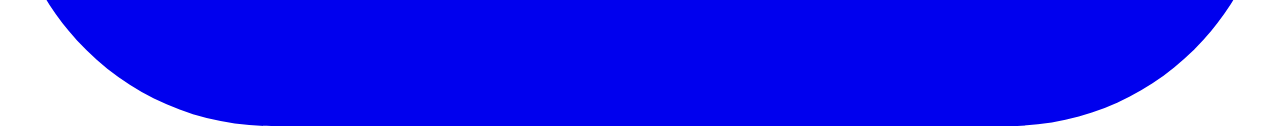
==== commit 2d79741d: "Merge pull request #132 from ankithajv/fix/global-twitter-icon Fix: replace legacy Twitter icon with" ====
--- a/about.html
+++ b/about.html
@@ -315,21 +315,18 @@
               </svg>
             </a>
             <a
-              href="#"
-              class="text-neutral-300 hover:text-white transition-colors duration-200 transform hover:scale-110"
-            >
-              <span class="sr-only">Twitter</span>
-              <svg
-                class="h-6 w-6"
-                fill="currentColor"
-                viewBox="0 0 24 24"
-                aria-hidden="true"
-              >
-                <path
-                  d="M8.29 20.251c7.547 0 11.675-6.253 11.675-11.675 0-.178 0-.355-.012-.53A8.348 8.348 0 0022 5.92a8.19 8.19 0 01-2.357.646 4.118 4.118 0 001.804-2.27 8.224 8.224 0 01-2.605.996 4.107 4.107 0 00-6.993 3.743 11.65 11.65 0 01-8.457-4.287 4.106 4.106 0 001.27 5.477A4.072 4.072 0 012.8 9.713v.052a4.105 4.105 0 003.292 4.022 4.095 4.095 0 01-1.853.07 4.108 4.108 0 003.834 2.85A8.233 8.233 0 012 18.407a11.616 11.616 0 006.29 1.84"
-                ></path>
-              </svg>
-            </a>
+      href="#"
+      class="text-neutral-300 hover:text-white transition-colors duration-200 transform hover:scale-110"
+    >
+      <span class="sr-only">X (Twitter)</span> <svg
+        class="h-6 w-6"
+        fill="currentColor"
+        viewBox="0 0 512 512"
+        aria-hidden="true"
+      >
+        <path d="M389.2 48h70.6L305.6 224.2 487 464H345L233.7 318.6 106.5 464H35.8L200.7 275.5 26.8 48H172.4L272.9 180.9 389.2 48zM364.4 421.8h39.1L151.1 88h-42L364.4 421.8z"/>
+      </svg>
+    </a>
             <a
               href="#"
               class="text-neutral-300 hover:text-white transition-colors duration-200 transform hover:scale-110"
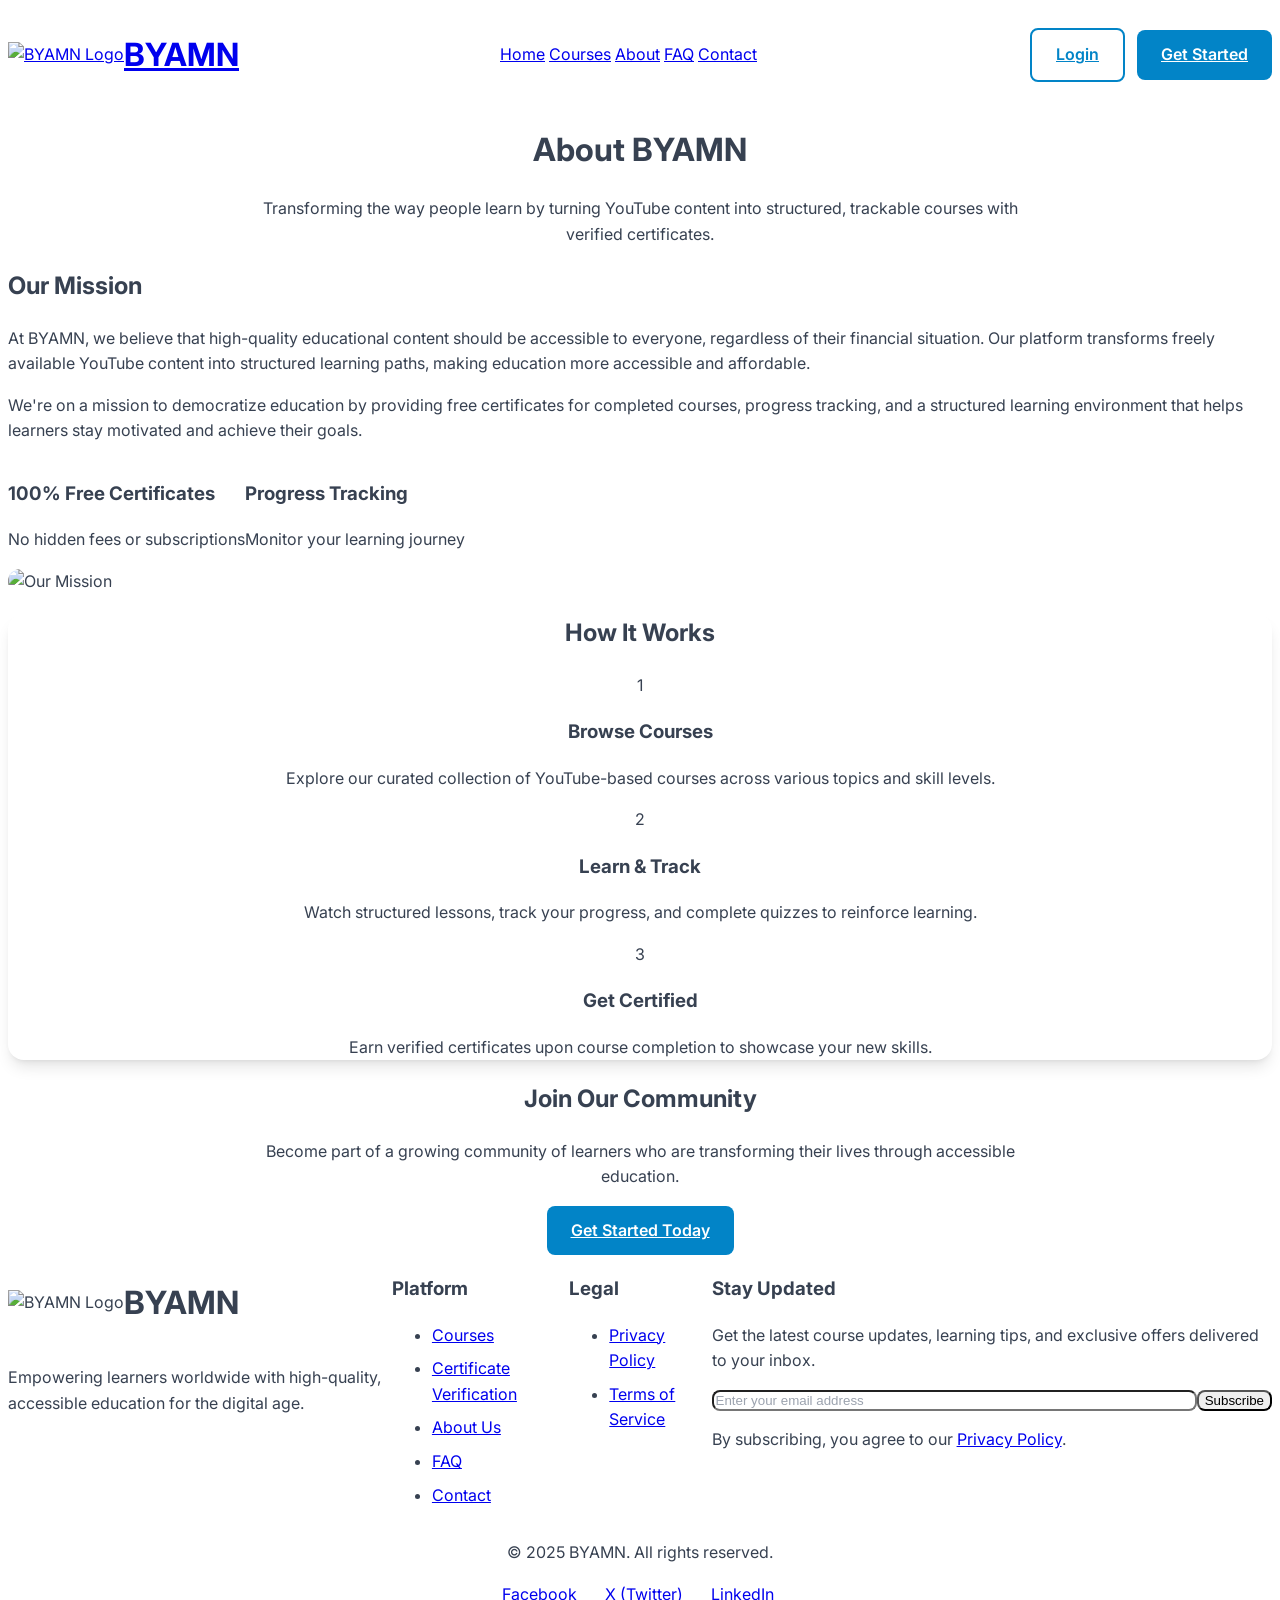
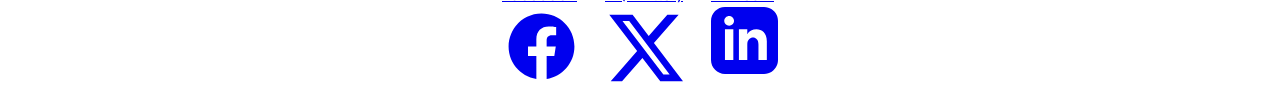
==== commit 2711dc4e: "Merge branch 'main' into review" ====
--- a/about.html
+++ b/about.html
@@ -19,6 +19,13 @@
     <!-- AOS (Animate On Scroll) -->
     <link href="https://unpkg.com/aos@2.3.1/dist/aos.css" rel="stylesheet">
     <script src="https://unpkg.com/aos@2.3.1/dist/aos.js"></script>
+    
+    <!-- Firebase SDK - Using compat versions without type="module" -->
+    <script src="https://www.gstatic.com/firebasejs/10.7.1/firebase-app-compat.js"></script>
+    <script src="https://www.gstatic.com/firebasejs/10.7.1/firebase-analytics-compat.js"></script>
+    <script src="https://www.gstatic.com/firebasejs/10.7.1/firebase-auth-compat.js"></script>
+    <script src="https://www.gstatic.com/firebasejs/10.7.1/firebase-firestore-compat.js"></script>
+    <script src="https://www.gstatic.com/firebasejs/10.7.1/firebase-database-compat.js"></script>
 </head>
 <body class="min-h-screen bg-gradient-to-br from-neutral-50 to-neutral-100">
     <!-- Header -->
@@ -58,8 +65,8 @@
                     
                     <!-- User-specific actions - shown only on desktop -->
                     <div id="user-actions-desktop" class="hidden md:flex items-center space-x-3">
-                        <a href="auth/login.html" class="btn btn-outline">Login</a>
-                        <a href="auth/register.html" class="btn btn-primary">Get Started</a>
+                        <a href="auth/login.html" id="login-btn" class="btn btn-outline">Login</a>
+                        <a href="auth/register.html" id="signup-btn" class="btn btn-primary">Get Started</a>
                     </div>
                 </div>
             </div>
@@ -75,8 +82,8 @@
                     
                     <!-- Mobile user actions -->
                     <div id="user-actions-mobile" class="pt-4 border-t border-neutral-200 space-y-3">
-                        <a href="auth/login.html" class="block w-full text-center btn btn-outline">Login</a>
-                        <a href="auth/register.html" class="block w-full text-center btn btn-primary">Get Started</a>
+                        <a href="auth/login.html" id="login-btn" class="block w-full text-center btn btn-outline">Login</a>
+                        <a href="auth/register.html" id="signup-btn" class="block w-full text-center btn btn-primary">Get Started</a>
                     </div>
                 </div>
             </div>
@@ -358,6 +365,9 @@
         });
     </script>
 
+    <!-- Firebase configuration -->
+    <script type="module" src="./assets/js/firebase.js"></script>
+    
     <!-- Main JavaScript -->
     <script src="assets/js/main.js"></script>
 </body>
--- a/assets/css/styles.css
+++ b/assets/css/styles.css
@@ -0,0 +1,4102 @@
+/* Modern Theme System for BYAMN */
+
+/* Light Theme Variables - Clean white mode */
+:root {
+  /* Base Colors */
+  --color-white: #ffffff;
+  --color-black: #000000;
+  
+  /* Primary Brand Colors */
+  --primary-50: #f0f9ff;
+  --primary-100: #e0f2fe;
+  --primary-200: #bae6fd;
+  --primary-300: #7dd3fc;
+  --primary-400: #38bdf8;
+  --primary-500: #0ea5e9;
+  --primary-600: #0284c7;
+  --primary-700: #0369a1;
+  --primary-800: #075985;
+  --primary-900: #0c4a6e;
+  
+  /* Secondary Colors */
+  --secondary-50: #f5f3ff;
+  --secondary-100: #ede9fe;
+  --secondary-200: #ddd6fe;
+  --secondary-300: #c4b5fd;
+  --secondary-400: #a78bfa;
+  --secondary-500: #8b5cf6;
+  --secondary-600: #7c3aed;
+  --secondary-700: #6d28d9;
+  --secondary-800: #5b21b6;
+  --secondary-900: #4c1d95;
+  
+  /* Neutral Colors - Pure white background with dark text */
+  --neutral-50: #ffffff; /* Pure white */
+  --neutral-100: #fafafa;
+  --neutral-200: #f3f4f6;
+  --neutral-300: #e5e7eb;
+  --neutral-400: #d1d5db;
+  --neutral-500: #9ca3af;
+  --neutral-600: #6b7280;
+  --neutral-700: #374151;
+  --neutral-800: #1f2937;
+  --neutral-900: #111827;
+  
+  /* Success Colors */
+  --success-50: #f0fdf4;
+  --success-100: #dcfce7;
+  --success-200: #bbf7d0;
+  --success-300: #86efac;
+  --success-400: #4ade80;
+  --success-500: #22c55e;
+  --success-600: #16a34a;
+  --success-700: #15803d;
+  --success-800: #166534;
+  --success-900: #14532d;
+  
+  /* Warning Colors */
+  --warning-50: #fffbeb;
+  --warning-100: #fef3c7;
+  --warning-200: #fde68a;
+  --warning-300: #fcd34d;
+  --warning-400: #fbbf24;
+  --warning-500: #f59e0b;
+  --warning-600: #d97706;
+  --warning-700: #b45309;
+  --warning-800: #92400e;
+  --warning-900: #78350f;
+  
+  /* Error Colors */
+  --error-50: #fef2f2;
+  --error-100: #fee2e2;
+  --error-200: #fecaca;
+  --error-300: #fca5a5;
+  --error-400: #f87171;
+  --error-500: #ef4444;
+  --error-600: #dc2626;
+  --error-700: #b91c1c;
+  --error-800: #991b1b;
+  --error-900: #7f1d1d;
+  
+  /* Backgrounds - Pure white for clean look */
+  --bg-page: var(--neutral-50); /* Pure white */
+  --bg-surface: var(--color-white); /* Pure white */
+  --bg-card: var(--color-white); /* Pure white */
+  --bg-header: rgba(255, 255, 255, 0.95); /* Nearly pure white with slight transparency */
+  --bg-footer: var(--neutral-900); /* Dark footer for contrast */
+  
+  /* Text Colors - High contrast for readability */
+  --text-primary: var(--neutral-900); /* Nearly black for headings */
+  --text-secondary: var(--neutral-700); /* Dark gray for body text */
+  --text-tertiary: var(--neutral-600); /* Medium gray for less important text */
+  --text-inverse: var(--neutral-50); /* Pure white for dark backgrounds */
+  --text-heading: var(--neutral-900); /* Nearly black for headings */
+  --text-body: var(--neutral-700); /* Dark gray for body text */
+  --text-muted: var(--neutral-500); /* Light gray for muted text */
+  --text-link: var(--primary-600); /* Blue for links */
+  --text-link-hover: var(--primary-800); /* Darker blue for link hover */
+  
+  /* Borders - Light borders for clean separation */
+  --border-base: var(--neutral-200); /* Very light gray */
+  --border-card: var(--neutral-200); /* Very light gray */
+  --border-divider: var(--neutral-200); /* Very light gray */
+  
+  /* Shadows - Subtle shadows for depth */
+  --shadow-sm: 0 1px 2px 0 rgba(0, 0, 0, 0.03);
+  --shadow: 0 1px 3px 0 rgba(0, 0, 0, 0.05), 0 1px 2px -1px rgba(0, 0, 0, 0.05);
+  --shadow-md: 0 4px 6px -1px rgba(0, 0, 0, 0.05), 0 2px 4px -2px rgba(0, 0, 0, 0.05);
+  --shadow-lg: 0 10px 15px -3px rgba(0, 0, 0, 0.05), 0 4px 6px -4px rgba(0, 0, 0, 0.05);
+  --shadow-xl: 0 20px 25px -5px rgba(0, 0, 0, 0.05), 0 8px 10px -6px rgba(0, 0, 0, 0.05);
+  
+  /* Focus Ring */
+  --focus-ring: var(--primary-500);
+  
+  /* Transitions */
+  --transition-fast: 150ms;
+  --transition-medium: 300ms;
+  --transition-slow: 500ms;
+  
+  /* Theme Transition */
+  --theme-transition-duration: 0.3s;
+}
+
+/* Base Body Styles - Clean white background */
+body {
+  color: var(--text-body);
+  background-color: var(--bg-page); /* Pure white background */
+  font-family: 'Inter', -apple-system, BlinkMacSystemFont, 'Segoe UI', Roboto, Oxygen, Ubuntu, Cantarell, 'Open Sans', 'Helvetica Neue', sans-serif;
+  transition: background-color var(--transition-medium) ease, color var(--transition-medium) ease;
+  line-height: 1.6;
+  min-height: 100vh;
+  display: flex;
+  flex-direction: column;
+}
+
+/* Smooth theme transition */
+body.theme-transition,
+body.theme-transition * {
+  transition: background-color var(--theme-transition-duration) ease, 
+              color var(--theme-transition-duration) ease, 
+              border-color var(--theme-transition-duration) ease, 
+              fill var(--theme-transition-duration) ease, 
+              stroke var(--theme-transition-duration) ease !important;
+  transition-delay: 0ms !important;
+}
+
+/* Improved scrollbar for modern look */
+::-webkit-scrollbar {
+  width: 8px;
+  height: 8px;
+}
+
+::-webkit-scrollbar-track {
+  background: var(--bg-surface);
+}
+
+::-webkit-scrollbar-thumb {
+  background: var(--border-base);
+  border-radius: 4px;
+}
+
+::-webkit-scrollbar-thumb:hover {
+  background: var(--text-muted);
+}
+
+/* Certificate signature font */
+.certificate-signature {
+  font-family: 'Dancing Script', cursive;
+  font-weight: 700;
+  font-size: 1.5rem;
+}
+
+/* Review System Styles */
+.review-card {
+  transition: all 0.3s ease;
+}
+
+.review-card:hover {
+  transform: translateY(-5px);
+  box-shadow: 0 10px 25px rgba(0, 0, 0, 0.1);
+}
+
+.review-rating-stars {
+  color: #fbbf24; /* amber-400 */
+}
+
+.review-user-avatar {
+  background-color: #e0f2fe; /* primary-100 */
+  color: #0284c7; /* primary-700 */
+}
+
+/* Text visibility utilities */
+.text-visible {
+  color: var(--text-secondary);
+}
+
+.text-visible-light {
+  color: var(--text-primary);
+}
+
+.text-visible-dark {
+  color: var(--text-primary);
+}
+
+.text-visible-tertiary {
+  color: var(--text-tertiary);
+}
+
+/* Card styles for pure white theme */
+.card {
+  background-color: var(--bg-card); /* Pure white */
+  border: 1px solid var(--border-card); /* Light border */
+  border-radius: 0.75rem;
+  transition: background-color 0.3s ease, border-color 0.3s ease;
+  box-shadow: var(--shadow);
+}
+
+/* Modern Button System */
+.btn {
+  display: inline-flex;
+  align-items: center;
+  justify-content: center;
+  border-radius: 0.5rem;
+  font-weight: 600;
+  transition: all var(--transition-fast) ease;
+  cursor: pointer;
+  border: none;
+  padding: 0.75rem 1.5rem;
+  font-size: 1rem;
+}
+
+.btn-link {
+  line-height: 1.25rem;
+  text-decoration: none;
+  box-shadow: var(--shadow-sm);
+}
+
+.btn:focus {
+  outline: 2px solid var(--focus-ring);
+  outline-offset: 2px;
+}
+
+.btn:disabled {
+  opacity: 0.6;
+  cursor: not-allowed;
+  transform: none !important;
+}
+
+/* Button Sizes */
+.btn-sm {
+  padding: 0.5rem 1rem;
+  font-size: 0.875rem;
+  line-height: 1.25rem;
+}
+
+.btn-lg {
+  padding: 1rem 2rem;
+  font-size: 1.125rem;
+  line-height: 1.75rem;
+}
+
+/* Button Variants */
+.btn-primary {
+  background-color: var(--primary-600);
+  color: var(--color-white);
+}
+
+.btn-primary:hover:not(:disabled) {
+  background-color: var(--primary-700);
+  transform: translateY(-2px);
+  box-shadow: var(--shadow-md);
+}
+
+.btn-primary:active:not(:disabled) {
+  transform: translateY(0);
+}
+
+.btn-secondary {
+  background-color: var(--neutral-200);
+  color: var(--text-primary);
+}
+
+.btn-secondary:hover:not(:disabled) {
+  background-color: var(--neutral-300);
+  transform: translateY(-2px);
+  box-shadow: var(--shadow-md);
+}
+
+.btn-secondary:active:not(:disabled) {
+  transform: translateY(0);
+}
+
+.btn-outline {
+  background-color: transparent;
+  color: var(--primary-600);
+  border: 2px solid var(--primary-600);
+}
+
+.btn-outline:hover:not(:disabled) {
+  background-color: var(--primary-50);
+  transform: translateY(-2px);
+  box-shadow: var(--shadow-md);
+}
+
+.btn-outline:active:not(:disabled) {
+  transform: translateY(0);
+}
+
+.btn-ghost {
+  background-color: transparent;
+  color: var(--text-primary);
+  box-shadow: none;
+}
+
+.btn-ghost:hover:not(:disabled) {
+  background-color: var(--neutral-100);
+}
+
+/* Icon Buttons */
+.btn-icon {
+  padding: 0.5rem;
+  border-radius: 0.5rem;
+}
+
+.btn-icon-sm {
+  padding: 0.25rem;
+  border-radius: 0.375rem;
+}
+
+.btn-icon-lg {
+  padding: 0.75rem;
+  border-radius: 0.75rem;
+}
+
+/* Review System Styles */
+.review-card {
+  transition: all 0.3s ease;
+}
+
+.review-card:hover {
+  transform: translateY(-5px);
+  box-shadow: 0 10px 25px rgba(0, 0, 0, 0.1);
+}
+
+.review-rating-stars {
+  color: #fbbf24; /* amber-400 */
+}
+
+.review-user-avatar {
+  background-color: #e0f2fe; /* primary-100 */
+  color: #0284c7; /* primary-700 */
+}
+
+/* Modern Form Elements */
+.form-label {
+  display: block;
+  font-weight: 500;
+  font-size: 0.875rem;
+  line-height: 1.25rem;
+  color: var(--text-secondary);
+  margin-bottom: 0.5rem;
+}
+
+.form-input, .form-select, .form-textarea {
+  display: block;
+  width: 100%;
+  border-radius: 0.5rem;
+  border: 1px solid var(--border-base);
+  background-color: var(--bg-surface);
+  padding: 0.75rem 1rem;
+  font-size: 1rem;
+  line-height: 1.5rem;
+  box-shadow: var(--shadow-sm);
+  transition: all var(--transition-fast) ease;
+  color: var(--text-primary);
+}
+
+.form-input:focus, .form-select:focus, .form-textarea:focus {
+  outline: none;
+  border-color: var(--primary-500);
+  box-shadow: 0 0 0 3px rgba(14, 165, 233, 0.3);
+}
+
+.form-input:disabled, .form-select:disabled, .form-textarea:disabled {
+  opacity: 0.6;
+  cursor: not-allowed;
+}
+
+.form-help {
+  font-size: 0.875rem;
+  color: var(--text-muted);
+  margin-top: 0.25rem;
+}
+
+.form-error {
+  font-size: 0.875rem;
+  color: var(--error-500);
+  margin-top: 0.25rem;
+}
+
+.form-group {
+  margin-bottom: 1.5rem;
+}
+
+/* Enhanced Animations */
+@keyframes fadeIn {
+  from {
+    opacity: 0;
+    transform: translateY(10px);
+  }
+  to {
+    opacity: 1;
+    transform: translateY(0);
+  }
+}
+
+@keyframes fadeInUp {
+  from {
+    opacity: 0;
+    transform: translateY(20px);
+  }
+  to {
+    opacity: 1;
+    transform: translateY(0);
+  }
+}
+
+@keyframes fadeInLeft {
+  from {
+    opacity: 0;
+    transform: translateX(-20px);
+  }
+  to {
+    opacity: 1;
+    transform: translateX(0);
+  }
+}
+
+@keyframes fadeInRight {
+  from {
+    opacity: 0;
+    transform: translateX(20px);
+  }
+  to {
+    opacity: 1;
+    transform: translateX(0);
+  }
+}
+
+@keyframes pulseSlow {
+  0%, 100% {
+    opacity: 1;
+  }
+  50% {
+    opacity: 0.8;
+  }
+}
+
+@keyframes bounceSoft {
+  0%, 100% {
+    transform: translateY(0);
+  }
+  50% {
+    transform: translateY(-5px);
+  }
+}
+
+@keyframes scaleIn {
+  from {
+    opacity: 0;
+    transform: scale(0.95);
+  }
+  to {
+    opacity: 1;
+    transform: scale(1);
+  }
+}
+
+@keyframes slideInFromLeft {
+  from {
+    transform: translateX(-100%);
+  }
+  to {
+    transform: translateX(0);
+  }
+}
+
+@keyframes slideInFromRight {
+  from {
+    transform: translateX(100%);
+  }
+  to {
+    transform: translateX(0);
+  }
+}
+
+@keyframes slideInFromTop {
+  from {
+    transform: translateY(-100%);
+  }
+  to {
+    transform: translateY(0);
+  }
+}
+
+@keyframes slideInFromBottom {
+  from {
+    transform: translateY(100%);
+  }
+  to {
+    transform: translateY(0);
+  }
+}
+
+/* Animation Classes */
+.fade-in {
+  animation: fadeIn var(--transition-medium) ease-out;
+}
+
+.fade-in-up {
+  animation: fadeInUp var(--transition-medium) ease-out;
+}
+
+.fade-in-left {
+  animation: fadeInLeft var(--transition-medium) ease-out;
+}
+
+.fade-in-right {
+  animation: fadeInRight var(--transition-medium) ease-out;
+}
+
+.pulse-slow {
+  animation: pulseSlow 2s ease-in-out infinite;
+}
+
+.bounce-soft {
+  animation: bounceSoft 2s ease-in-out infinite;
+}
+
+.scale-in {
+  animation: scaleIn var(--transition-fast) ease-out;
+}
+
+.animate-fade-in {
+  animation: fadeIn var(--transition-fast) ease-out;
+}
+
+.slide-in-left {
+  animation: slideInFromLeft var(--transition-medium) ease-out;
+}
+
+.slide-in-right {
+  animation: slideInFromRight var(--transition-medium) ease-out;
+}
+
+.slide-in-top {
+  animation: slideInFromTop var(--transition-medium) ease-out;
+}
+
+.slide-in-bottom {
+  animation: slideInFromBottom var(--transition-medium) ease-out;
+}
+
+/* Global Smooth Transitions */
+*, *::before, *::after {
+  transition-property: background-color, border-color, color, fill, stroke, opacity, box-shadow, transform;
+  transition-timing-function: cubic-bezier(0.4, 0, 0.2, 1);
+  transition-duration: var(--theme-transition-duration);
+}
+
+/* Theme transition override for instant changes when needed */
+.no-transition,
+.no-transition * {
+  transition: none !important;
+}
+
+/* Interactive Effects */
+.hover-lift {
+  transition: transform var(--transition-medium) ease, box-shadow var(--transition-medium) ease;
+}
+
+.hover-lift:hover {
+  transform: translateY(-5px);
+  box-shadow: var(--shadow-xl);
+}
+
+.hover-scale {
+  transition: transform var(--transition-medium) ease;
+}
+
+.hover-scale:hover {
+  transform: scale(1.02);
+}
+
+.glow-primary {
+  box-shadow: 0 0 15px rgba(14, 165, 233, 0.3);
+}
+
+.glow-secondary {
+  box-shadow: 0 0 15px rgba(139, 92, 246, 0.3);
+}
+
+/* Focus Styles */
+.focus-ring {
+  outline: 2px solid transparent;
+  outline-offset: 2px;
+}
+
+.focus-ring:focus {
+  outline: 2px solid var(--focus-ring);
+  outline-offset: 2px;
+}
+
+/* Spacing Utilities */
+.space-y-1 > :not([hidden]) ~ :not([hidden]) {
+  --tw-space-y-reverse: 0;
+  margin-top: calc(0.25rem * calc(1 - var(--tw-space-y-reverse)));
+  margin-bottom: calc(0.25rem * var(--tw-space-y-reverse));
+}
+
+.space-y-2 > :not([hidden]) ~ :not([hidden]) {
+  --tw-space-y-reverse: 0;
+  margin-top: calc(0.5rem * calc(1 - var(--tw-space-y-reverse)));
+  margin-bottom: calc(0.5rem * var(--tw-space-y-reverse));
+}
+
+.space-y-3 > :not([hidden]) ~ :not([hidden]) {
+  --tw-space-y-reverse: 0;
+  margin-top: calc(0.75rem * calc(1 - var(--tw-space-y-reverse)));
+  margin-bottom: calc(0.75rem * var(--tw-space-y-reverse));
+}
+
+.space-y-4 > :not([hidden]) ~ :not([hidden]) {
+  --tw-space-y-reverse: 0;
+  margin-top: calc(1rem * calc(1 - var(--tw-space-y-reverse)));
+  margin-bottom: calc(1rem * var(--tw-space-y-reverse));
+}
+
+.space-y-5 > :not([hidden]) ~ :not([hidden]) {
+  --tw-space-y-reverse: 0;
+  margin-top: calc(1.25rem * calc(1 - var(--tw-space-y-reverse)));
+  margin-bottom: calc(1.25rem * var(--tw-space-y-reverse));
+}
+
+.space-y-6 > :not([hidden]) ~ :not([hidden]) {
+  --tw-space-y-reverse: 0;
+  margin-top: calc(1.5rem * calc(1 - var(--tw-space-y-reverse)));
+  margin-bottom: calc(1.5rem * var(--tw-space-y-reverse));
+}
+
+.space-x-1 > :not([hidden]) ~ :not([hidden]) {
+  --tw-space-x-reverse: 0;
+  margin-right: calc(0.25rem * var(--tw-space-x-reverse));
+  margin-left: calc(0.25rem * calc(1 - var(--tw-space-x-reverse)));
+}
+
+.space-x-2 > :not([hidden]) ~ :not([hidden]) {
+  --tw-space-x-reverse: 0;
+  margin-right: calc(0.5rem * var(--tw-space-x-reverse));
+  margin-left: calc(0.5rem * calc(1 - var(--tw-space-x-reverse)));
+}
+
+.space-x-3 > :not([hidden]) ~ :not([hidden]) {
+  --tw-space-x-reverse: 0;
+  margin-right: calc(0.75rem * var(--tw-space-x-reverse));
+  margin-left: calc(0.75rem * calc(1 - var(--tw-space-x-reverse)));
+}
+
+.space-x-4 > :not([hidden]) ~ :not([hidden]) {
+  --tw-space-x-reverse: 0;
+  margin-right: calc(1rem * var(--tw-space-x-reverse));
+  margin-left: calc(1rem * calc(1 - var(--tw-space-x-reverse)));
+}
+
+.space-x-5 > :not([hidden]) ~ :not([hidden]) {
+  --tw-space-x-reverse: 0;
+  margin-right: calc(1.25rem * var(--tw-space-x-reverse));
+  margin-left: calc(1.25rem * calc(1 - var(--tw-space-x-reverse)));
+}
+
+.space-x-6 > :not([hidden]) ~ :not([hidden]) {
+  --tw-space-x-reverse: 0;
+  margin-right: calc(1.5rem * var(--tw-space-x-reverse));
+  margin-left: calc(1.5rem * calc(1 - var(--tw-space-x-reverse)));
+}
+
+/* Text Utilities */
+.line-clamp-1 {
+  overflow: hidden;
+  display: -webkit-box;
+  -webkit-box-orient: vertical;
+  -webkit-line-clamp: 1;
+}
+
+.line-clamp-2 {
+  overflow: hidden;
+  display: -webkit-box;
+  -webkit-box-orient: vertical;
+  -webkit-line-clamp: 2;
+}
+
+.line-clamp-3 {
+  overflow: hidden;
+  display: -webkit-box;
+  -webkit-box-orient: vertical;
+  -webkit-line-clamp: 3;
+}
+
+.line-clamp-4 {
+  overflow: hidden;
+  display: -webkit-box;
+  -webkit-box-orient: vertical;
+  -webkit-line-clamp: 4;
+}
+
+.text-truncate {
+  overflow: hidden;
+  text-overflow: ellipsis;
+  white-space: nowrap;
+}
+
+/* Gradient Text Utilities */
+.text-gradient-primary {
+  background: linear-gradient(to right, var(--primary-500), var(--secondary-500));
+  -webkit-background-clip: text;
+  -webkit-text-fill-color: transparent;
+  background-clip: text;
+  text-fill-color: transparent;
+}
+
+.text-gradient-secondary {
+  background: linear-gradient(to right, var(--secondary-500), var(--primary-500));
+  -webkit-background-clip: text;
+  -webkit-text-fill-color: transparent;
+  background-clip: text;
+  text-fill-color: transparent;
+}
+
+.text-gradient-success {
+  background: linear-gradient(to right, var(--success-500), var(--primary-500));
+  -webkit-background-clip: text;
+  -webkit-text-fill-color: transparent;
+  background-clip: text;
+  text-fill-color: transparent;
+}
+
+/* Consistent Border Radius */
+.rounded-xs {
+  border-radius: 0.125rem;
+}
+
+.rounded-sm {
+  border-radius: 0.25rem;
+}
+
+.rounded-md {
+  border-radius: 0.375rem;
+}
+
+.rounded-lg {
+  border-radius: 0.5rem;
+}
+
+.rounded-xl {
+  border-radius: 0.75rem;
+}
+
+.rounded-2xl {
+  border-radius: 1rem;
+}
+
+.rounded-3xl {
+  border-radius: 1.5rem;
+}
+
+.rounded-full {
+  border-radius: 9999px;
+}
+
+/* Consistent Shadow Levels */
+.shadow-consistent {
+  box-shadow: var(--shadow);
+}
+
+.shadow-consistent-hover:hover {
+  box-shadow: var(--shadow-md);
+}
+
+.shadow-consistent-lg {
+  box-shadow: var(--shadow-lg);
+}
+
+.shadow-consistent-lg-hover:hover {
+  box-shadow: var(--shadow-xl);
+}
+
+/* Theme Utility Classes */
+.text-theme-primary {
+  color: var(--text-primary);
+}
+
+.text-theme-secondary {
+  color: var(--text-secondary);
+}
+
+.text-theme-tertiary {
+  color: var(--text-tertiary);
+}
+
+.text-theme-heading {
+  color: var(--text-heading);
+}
+
+.text-theme-body {
+  color: var(--text-body);
+}
+
+.text-theme-muted {
+  color: var(--text-muted);
+}
+
+.text-theme-link {
+  color: var(--text-link);
+}
+
+.text-theme-link:hover {
+  color: var(--text-link-hover);
+}
+
+.bg-theme-page {
+  background-color: var(--bg-page);
+}
+
+.bg-theme-surface {
+  background-color: var(--bg-surface);
+}
+
+.bg-theme-card {
+  background-color: var(--bg-card);
+}
+
+.border-theme {
+  border-color: var(--border-base);
+}
+
+.border-theme-divider {
+  border-color: var(--border-divider);
+}
+
+/* Background Gradients */
+.bg-gradient-theme {
+  background: linear-gradient(to bottom right, var(--bg-page), var(--neutral-100));
+}
+
+/* Placeholder Fix */
+::placeholder {
+  color: var(--text-muted);
+  opacity: 1;
+}
+
+/* Typography System */
+.typography-display {
+  font-family: 'Inter', -apple-system, BlinkMacSystemFont, 'Segoe UI', Roboto, Oxygen, Ubuntu, Cantarell, 'Open Sans', 'Helvetica Neue', sans-serif;
+  font-weight: 800;
+  font-size: 3.75rem;
+  line-height: 1;
+  letter-spacing: -0.025em;
+}
+
+.typography-h1 {
+  font-family: 'Inter', -apple-system, BlinkMacSystemFont, 'Segoe UI', Roboto, Oxygen, Ubuntu, Cantarell, 'Open Sans', 'Helvetica Neue', sans-serif;
+  font-weight: 700;
+  font-size: 2.25rem;
+  line-height: 2.5rem;
+  letter-spacing: -0.025em;
+  color: var(--text-heading);
+}
+
+.typography-h2 {
+  font-family: 'Inter', -apple-system, BlinkMacSystemFont, 'Segoe UI', Roboto, Oxygen, Ubuntu, Cantarell, 'Open Sans', 'Helvetica Neue', sans-serif;
+  font-weight: 700;
+  font-size: 1.875rem;
+  line-height: 2.25rem;
+  letter-spacing: -0.025em;
+  color: var(--text-heading);
+}
+
+.typography-h3 {
+  font-family: 'Inter', -apple-system, BlinkMacSystemFont, 'Segoe UI', Roboto, Oxygen, Ubuntu, Cantarell, 'Open Sans', 'Helvetica Neue', sans-serif;
+  font-weight: 600;
+  font-size: 1.5rem;
+  line-height: 2rem;
+  color: var(--text-heading);
+}
+
+.typography-h4 {
+  font-family: 'Inter', -apple-system, BlinkMacSystemFont, 'Segoe UI', Roboto, Oxygen, Ubuntu, Cantarell, 'Open Sans', 'Helvetica Neue', sans-serif;
+  font-weight: 600;
+  font-size: 1.25rem;
+  line-height: 1.75rem;
+  color: var(--text-heading);
+}
+
+.typography-h5 {
+  font-family: 'Inter', -apple-system, BlinkMacSystemFont, 'Segoe UI', Roboto, Oxygen, Ubuntu, Cantarell, 'Open Sans', 'Helvetica Neue', sans-serif;
+  font-weight: 600;
+  font-size: 1.125rem;
+  line-height: 1.75rem;
+  color: var(--text-heading);
+}
+
+.typography-h6 {
+  font-family: 'Inter', -apple-system, BlinkMacSystemFont, 'Segoe UI', Roboto, Oxygen, Ubuntu, Cantarell, 'Open Sans', 'Helvetica Neue', sans-serif;
+  font-weight: 600;
+  font-size: 1rem;
+  line-height: 1.5rem;
+  color: var(--text-heading);
+}
+
+.typography-body-large {
+  font-family: 'Inter', -apple-system, BlinkMacSystemFont, 'Segoe UI', Roboto, Oxygen, Ubuntu, Cantarell, 'Open Sans', 'Helvetica Neue', sans-serif;
+  font-weight: 400;
+  font-size: 1.125rem;
+  line-height: 1.75rem;
+  color: var(--text-body);
+}
+
+.typography-body {
+  font-family: 'Inter', -apple-system, BlinkMacSystemFont, 'Segoe UI', Roboto, Oxygen, Ubuntu, Cantarell, 'Open Sans', 'Helvetica Neue', sans-serif;
+  font-weight: 400;
+  font-size: 1rem;
+  line-height: 1.5rem;
+  color: var(--text-body);
+}
+
+.typography-body-small {
+  font-family: 'Inter', -apple-system, BlinkMacSystemFont, 'Segoe UI', Roboto, Oxygen, Ubuntu, Cantarell, 'Open Sans', 'Helvetica Neue', sans-serif;
+  font-weight: 400;
+  font-size: 0.875rem;
+  line-height: 1.25rem;
+  color: var(--text-body);
+}
+
+.typography-caption {
+  font-family: 'Inter', -apple-system, BlinkMacSystemFont, 'Segoe UI', Roboto, Oxygen, Ubuntu, Cantarell, 'Open Sans', 'Helvetica Neue', sans-serif;
+  font-weight: 400;
+  font-size: 0.75rem;
+  line-height: 1rem;
+  color: var(--text-body);
+}
+
+.typography-overline {
+  font-family: 'Inter', -apple-system, BlinkMacSystemFont, 'Segoe UI', Roboto, Oxygen, Ubuntu, Cantarell, 'Open Sans', 'Helvetica Neue', sans-serif;
+  font-weight: 500;
+  font-size: 0.75rem;
+  line-height: 1rem;
+  text-transform: uppercase;
+  letter-spacing: 0.05em;
+  color: var(--text-body);
+}
+
+/* Badge Component */
+.badge {
+  display: inline-flex;
+  align-items: center;
+  border-radius: 9999px;
+  padding: 0.25rem 0.75rem;
+  font-size: 0.75rem;
+  font-weight: 600;
+  line-height: 1rem;
+  text-transform: uppercase;
+  letter-spacing: 0.025em;
+}
+
+.badge-primary {
+  background-color: var(--primary-100);
+  color: var(--primary-800);
+}
+
+.badge-secondary {
+  background-color: var(--secondary-100);
+  color: var(--secondary-800);
+}
+
+.badge-success {
+  background-color: var(--success-100);
+  color: var(--success-800);
+}
+
+.badge-warning {
+  background-color: var(--warning-100);
+  color: var(--warning-800);
+}
+
+.badge-error {
+  background-color: var(--error-100);
+  color: var(--error-800);
+}
+
+/* Alert Component */
+.alert {
+  border-radius: 0.75rem;
+  padding: 1rem;
+  margin-bottom: 1rem;
+}
+
+.alert-error {
+  background-color: var(--error-50);
+  color: var(--error-800);
+  border: 1px solid var(--error-200);
+}
+
+.alert-success {
+  background-color: var(--success-50);
+  color: var(--success-800);
+  border: 1px solid var(--success-200);
+}
+
+.alert-warning {
+  background-color: var(--warning-50);
+  color: var(--warning-800);
+  border: 1px solid var(--warning-200);
+}
+
+/* Course Card Specific Styles */
+.course-card {
+  transition: all 0.3s cubic-bezier(0.4, 0, 0.2, 1);
+  border-radius: 16px;
+  overflow: hidden;
+  background: #ffffff;
+  box-shadow: 0 4px 12px rgba(0, 0, 0, 0.05);
+  border: 1px solid #e5e7eb;
+  height: 100%;
+  display: flex;
+  flex-direction: column;
+}
+
+.course-card:hover {
+  transform: translateY(-8px);
+  box-shadow: 0 12px 24px rgba(0, 0, 0, 0.1);
+  border-color: #c7d2fe;
+}
+
+/* Course image container with improved styling */
+.course-image-container {
+  height: 200px;
+  overflow: hidden;
+  position: relative;
+}
+
+.course-image {
+  width: 100%;
+  height: 100%;
+  object-fit: cover;
+  transition: transform 0.5s cubic-bezier(0.4, 0, 0.2, 1);
+}
+
+.course-card:hover .course-image {
+  transform: scale(1.05);
+}
+
+/* Course content styling with improved typography */
+.course-card-content {
+  padding: 1.75rem;
+  flex-grow: 1;
+  display: flex;
+  flex-direction: column;
+}
+
+.course-card-title {
+  font-size: 1.25rem;
+  font-weight: 800;
+  color: #111827;
+  line-height: 1.4;
+  margin-bottom: 0.75rem;
+}
+
+.course-card-description {
+  color: #6b7280;
+  font-size: 0.95rem;
+  line-height: 1.6;
+  margin-bottom: 1.25rem;
+  flex-grow: 1;
+  display: -webkit-box;
+  -webkit-line-clamp: 2;
+  -webkit-box-orient: vertical;
+  overflow: hidden;
+  text-overflow: ellipsis;
+}
+
+/* Course meta styling with improved layout */
+.course-card-meta {
+  display: flex;
+  justify-content: space-between;
+  align-items: center;
+  padding-top: 1rem;
+  border-top: 1px solid #f3f4f6;
+}
+
+.course-card-price {
+  font-weight: 800;
+  color: #111827;
+  font-size: 1.25rem;
+}
+
+/* Badge styling with enhanced design */
+.badge {
+  font-size: 0.75rem;
+  font-weight: 700;
+  padding: 0.375rem 1rem;
+  border-radius: 9999px;
+  text-transform: uppercase;
+  letter-spacing: 0.05em;
+}
+
+.badge-primary {
+  background-color: #e0e7ff;
+  color: #4f46e5;
+}
+
+.badge-secondary {
+  background-color: var(--secondary-100);
+  color: var(--secondary-800);
+}
+
+.badge-success {
+  background-color: var(--success-100);
+  color: var(--success-800);
+}
+
+.badge-warning {
+  background-color: var(--warning-100);
+  color: var(--warning-800);
+}
+
+.badge-error {
+  background-color: var(--error-100);
+  color: var(--error-800);
+}
+
+/* Alert Component */
+.alert {
+  border-radius: 0.75rem;
+  padding: 1rem;
+  margin-bottom: 1rem;
+}
+
+.alert-error {
+  background-color: var(--error-50);
+  color: var(--error-800);
+  border: 1px solid var(--error-200);
+}
+
+.alert-success {
+  background-color: var(--success-50);
+  color: var(--success-800);
+  border: 1px solid var(--success-200);
+}
+
+.alert-warning {
+  background-color: var(--warning-50);
+  color: var(--warning-800);
+  border: 1px solid var(--warning-200);
+}
+
+/* Course Card Specific Styles */
+.course-card {
+  background: var(--bg-card);
+  border-radius: 16px;
+  overflow: hidden;
+  box-shadow: var(--shadow);
+  border: 1px solid var(--border-card);
+  transition: all 0.3s cubic-bezier(0.4, 0, 0.2, 1);
+  height: 100%;
+  display: flex;
+  flex-direction: column;
+}
+
+.course-card:hover {
+  transform: translateY(-8px);
+  box-shadow: var(--shadow-lg);
+  border-color: var(--primary-300);
+}
+
+/* Category Filter Buttons */
+.category-btn {
+  transition: all 0.2s ease;
+  border-radius: 50px;
+  padding: 0.5rem 1.25rem;
+  font-weight: 600;
+  background: var(--neutral-100);
+  color: var(--text-secondary);
+  border: 1px solid var(--border-base);
+  font-size: 0.9rem;
+}
+
+.category-btn:hover {
+  background: var(--neutral-200);
+  color: var(--text-primary);
+  box-shadow: 0 2px 6px rgba(0, 0, 0, 0.05);
+}
+
+.category-btn.active {
+  background: var(--primary-600);
+  color: white;
+  border-color: var(--primary-600);
+  box-shadow: 0 4px 12px rgba(79, 70, 229, 0.2);
+}
+
+/* Loading Spinner */
+.loading-spinner {
+  width: 2.5rem;
+  height: 2.5rem;
+  border: 4px solid rgba(79, 70, 229, 0.2);
+  border-top: 4px solid var(--primary-600);
+  border-radius: 50%;
+  animation: spin 1s linear infinite;
+}
+
+@keyframes spin {
+  0% { transform: rotate(0deg); }
+  100% { transform: rotate(360deg); }
+}
+
+.items-center {
+  align-items: center;
+}
+
+.justify-center {
+  justify-content: center;
+}
+
+.justify-between {
+  justify-content: space-between;
+}
+
+.gap-xs {
+  gap: 0.25rem;
+}
+
+.gap-sm {
+  gap: 0.5rem;
+}
+
+.gap-md {
+  gap: 1rem;
+}
+
+.gap-lg {
+  gap: 1.5rem;
+}
+
+.gap-xl {
+  gap: 2rem;
+}
+
+.w-full {
+  width: 100%;
+}
+
+.max-w-xs {
+  max-width: 20rem;
+}
+
+.max-w-sm {
+  max-width: 24rem;
+}
+
+.max-w-md {
+  max-width: 28rem;
+}
+
+.max-w-lg {
+  max-width: 32rem;
+}
+
+.max-w-xl {
+  max-width: 36rem;
+}
+
+.max-w-2xl {
+  max-width: 42rem;
+}
+
+.max-w-3xl {
+  max-width: 48rem;
+}
+
+.max-w-4xl {
+  max-width: 56rem;
+}
+
+.max-w-5xl {
+  max-width: 64rem;
+}
+
+.max-w-6xl {
+  max-width: 72rem;
+}
+
+.max-w-7xl {
+  max-width: 80rem;
+}
+
+.mx-auto {
+  margin-left: auto;
+  margin-right: auto;
+}
+
+.my-xs {
+  margin-top: 0.25rem;
+  margin-bottom: 0.25rem;
+}
+
+.my-sm {
+  margin-top: 0.5rem;
+  margin-bottom: 0.5rem;
+}
+
+.my-md {
+  margin-top: 1rem;
+  margin-bottom: 1rem;
+}
+
+.my-lg {
+  margin-top: 1.5rem;
+  margin-bottom: 1.5rem;
+}
+
+.my-xl {
+  margin-top: 2rem;
+  margin-bottom: 2rem;
+}
+
+.p-xs {
+  padding: 0.25rem;
+}
+
+.p-sm {
+  padding: 0.5rem;
+}
+
+.p-md {
+  padding: 1rem;
+}
+
+.p-lg {
+  padding: 1.5rem;
+}
+
+.p-xl {
+  padding: 2rem;
+}
+
+.rounded-lg {
+  border-radius: 0.5rem;
+}
+
+.shadow-lg {
+  box-shadow: 0 10px 15px -3px rgba(0, 0, 0, 0.1), 0 4px 6px -4px rgba(0, 0, 0, 0.1);
+}
+
+.transition-all {
+  transition: all var(--transition-fast) cubic-bezier(0.4, 0, 0.2, 1);
+}
+
+.hover-lift:hover {
+  transform: translateY(-4px);
+  box-shadow: 0 10px 15px -3px rgba(0, 0, 0, 0.1), 0 4px 6px -4px rgba(0, 0, 0, 0.1);
+}
+
+/* Ensure grid items are always visible */
+.grid > * {
+  display: block !important;
+}
+
+/* Ensure course cards are always visible */
+.course-card {
+  display: block !important;
+}
+
+/* Special styling for Android Development courses */
+.android-course {
+  border: 2px solid var(--success-500); /* Android green color */
+  box-shadow: 0 0 15px rgba(34, 197, 94, 0.3);
+}
+
+.android-badge {
+  background-color: var(--success-500) !important;
+  color: white !important;
+}
+
+/* Typography System */
+.typography-display {
+  font-family: 'Inter', -apple-system, BlinkMacSystemFont, 'Segoe UI', Roboto, Oxygen, Ubuntu, Cantarell, 'Open Sans', 'Helvetica Neue', sans-serif;
+  font-weight: 800;
+  font-size: 3.75rem;
+  line-height: 1;
+  letter-spacing: -0.025em;
+}
+
+.typography-h1 {
+  font-family: 'Inter', -apple-system, BlinkMacSystemFont, 'Segoe UI', Roboto, Oxygen, Ubuntu, Cantarell, 'Open Sans', 'Helvetica Neue', sans-serif;
+  font-weight: 700;
+  font-size: 2.25rem;
+  line-height: 2.5rem;
+  letter-spacing: -0.025em;
+}
+
+.typography-h2 {
+  font-family: 'Inter', -apple-system, BlinkMacSystemFont, 'Segoe UI', Roboto, Oxygen, Ubuntu, Cantarell, 'Open Sans', 'Helvetica Neue', sans-serif;
+  font-weight: 700;
+  font-size: 1.875rem;
+  line-height: 2.25rem;
+  letter-spacing: -0.025em;
+}
+
+.typography-h3 {
+  font-family: 'Inter', -apple-system, BlinkMacSystemFont, 'Segoe UI', Roboto, Oxygen, Ubuntu, Cantarell, 'Open Sans', 'Helvetica Neue', sans-serif;
+  font-weight: 600;
+  font-size: 1.5rem;
+  line-height: 2rem;
+}
+
+.typography-h4 {
+  font-family: 'Inter', -apple-system, BlinkMacSystemFont, 'Segoe UI', Roboto, Oxygen, Ubuntu, Cantarell, 'Open Sans', 'Helvetica Neue', sans-serif;
+  font-weight: 600;
+  font-size: 1.25rem;
+  line-height: 1.75rem;
+}
+
+.typography-h5 {
+  font-family: 'Inter', -apple-system, BlinkMacSystemFont, 'Segoe UI', Roboto, Oxygen, Ubuntu, Cantarell, 'Open Sans', 'Helvetica Neue', sans-serif;
+  font-weight: 600;
+  font-size: 1.125rem;
+  line-height: 1.75rem;
+}
+
+.typography-h6 {
+  font-family: 'Inter', -apple-system, BlinkMacSystemFont, 'Segoe UI', Roboto, Oxygen, Ubuntu, Cantarell, 'Open Sans', 'Helvetica Neue', sans-serif;
+  font-weight: 600;
+  font-size: 1rem;
+  line-height: 1.5rem;
+}
+
+.typography-body-large {
+  font-family: 'Inter', -apple-system, BlinkMacSystemFont, 'Segoe UI', Roboto, Oxygen, Ubuntu, Cantarell, 'Open Sans', 'Helvetica Neue', sans-serif;
+  font-weight: 400;
+  font-size: 1.125rem;
+  line-height: 1.75rem;
+}
+
+.typography-body {
+  font-family: 'Inter', -apple-system, BlinkMacSystemFont, 'Segoe UI', Roboto, Oxygen, Ubuntu, Cantarell, 'Open Sans', 'Helvetica Neue', sans-serif;
+  font-weight: 400;
+  font-size: 1rem;
+  line-height: 1.5rem;
+}
+
+.typography-body-small {
+  font-family: 'Inter', -apple-system, BlinkMacSystemFont, 'Segoe UI', Roboto, Oxygen, Ubuntu, Cantarell, 'Open Sans', 'Helvetica Neue', sans-serif;
+  font-weight: 400;
+  font-size: 0.875rem;
+  line-height: 1.25rem;
+}
+
+.typography-caption {
+  font-family: 'Inter', -apple-system, BlinkMacSystemFont, 'Segoe UI', Roboto, Oxygen, Ubuntu, Cantarell, 'Open Sans', 'Helvetica Neue', sans-serif;
+  font-weight: 400;
+  font-size: 0.75rem;
+  line-height: 1rem;
+}
+
+.typography-overline {
+  font-family: 'Inter', -apple-system, BlinkMacSystemFont, 'Segoe UI', Roboto, Oxygen, Ubuntu, Cantarell, 'Open Sans', 'Helvetica Neue', sans-serif;
+  font-weight: 500;
+  font-size: 0.75rem;
+  line-height: 1rem;
+  text-transform: uppercase;
+  letter-spacing: 0.05em;
+}
+
+/* Stats Section */
+.stat-card {
+  background-color: var(--bg-card);
+  border: 1px solid var(--border-card);
+  border-radius: 1rem;
+  padding: 1.5rem;
+  box-shadow: var(--shadow);
+  text-align: center;
+}
+
+.stat-value {
+  font-weight: 800;
+  font-size: 2.25rem;
+  line-height: 2.5rem;
+  color: var(--primary-600);
+  margin-bottom: 0.5rem;
+}
+
+/* Dark mode override removed */
+
+.stat-label {
+  font-weight: 500;
+  color: var(--text-body);
+}
+/* Footer Styles */
+.footer-links h3 {
+  font-weight: 700;
+  font-size: 1.25rem;
+  line-height: 1.75rem;
+  color: var(--color-white);
+  margin-bottom: 1rem;
+}
+
+.footer-links ul {
+  list-style: none;
+  padding: 0;
+  margin: 0;
+}
+
+.footer-links li {
+  margin-bottom: 0.75rem;
+}
+
+.footer-links a {
+  color: var(--neutral-400);
+  text-decoration: none;
+  transition: color var(--transition-fast) ease;
+}
+
+.footer-links a:hover {
+  color: var(--color-white);
+}
+
+/* Social Icons */
+.footer-social {
+  display: flex;
+  justify-content: center; /* center horizontally */
+  align-items: center;
+  gap: 1rem;
+  margin-top: 1rem;
+}
+
+.footer-social a {
+  display: inline-flex;
+  align-items: center;
+  justify-content: center;
+  width: 2.5rem;
+  height: 2.5rem;
+  border-radius: 50%;
+  background-color: var(--neutral-800);
+  color: var(--neutral-400);
+  transition: all var(--transition-fast) ease;
+}
+
+.footer-social a:hover {
+  background-color: var(--neutral-700);
+  color: var(--color-white);
+  transform: translateY(-2px);
+}
+
+/* --- NEW FIXES FOR CENTERING COPYRIGHT + LINKS + ICONS --- */
+
+/* Footer bottom wrapper (everything centered) */
+.footer-bottom {
+  display: flex;
+  flex-direction: column;
+  align-items: center;
+  justify-content: center;
+  text-align: center;
+  padding-top: 2rem;
+  margin-top: 2rem;
+  border-top: 1px solid var(--neutral-800);
+  gap: 1rem;
+}
+
+/* Centered copyright */
+.footer-copyright {
+  color: var(--neutral-500);
+  font-size: 0.875rem;
+  line-height: 1.25rem;
+  margin-bottom: 0.5rem;
+  text-align: center;
+}
+
+/* Small footer navigation links below copyright */
+.footer-small-nav {
+  display: flex;
+  justify-content: center;
+  align-items: center;
+  gap: 1.25rem;
+}
+
+.footer-small-nav a {
+  color: var(--neutral-400);
+  text-decoration: none;
+  transition: color 0.2s ease;
+  font-size: 0.875rem;
+}
+
+.footer-small-nav a:hover {
+  color: var(--color-white);
+}
+
+
+
+
+/* Modern Form Styles */
+.form-container {
+  background-color: var(--bg-card);
+  border: 1px solid var(--border-card);
+  border-radius: 1rem;
+  padding: 2rem;
+  box-shadow: var(--shadow);
+  max-width: 42rem;
+  margin: 0 auto;
+}
+
+.form-title {
+  font-weight: 700;
+  font-size: 1.5rem;
+  line-height: 2rem;
+  color: var(--text-heading);
+  margin-bottom: 1.5rem;
+  text-align: center;
+}
+
+/* Notification Styles */
+.notification {
+  position: fixed;
+  top: 1rem;
+  right: 1rem;
+  padding: 1rem 1.5rem;
+  border-radius: 0.75rem;
+  box-shadow: var(--shadow-lg);
+  z-index: 100;
+  transform: translateX(100%);
+  transition: transform var(--transition-medium) ease;
+}
+
+.notification.show {
+  transform: translateX(0);
+}
+
+.notification-success {
+  background-color: var(--success-500);
+  color: var(--color-white);
+}
+
+.notification-error {
+  background-color: var(--error-500);
+  color: var(--color-white);
+}
+
+/* Loading Spinner */
+.loading-spinner {
+  display: inline-block;
+  width: 1.5rem;
+  height: 1.5rem;
+  border: 3px solid var(--neutral-200);
+  border-top: 3px solid var(--primary-500);
+  border-radius: 50%;
+  animation: spin 1s linear infinite;
+}
+
+@keyframes spin {
+  0% { transform: rotate(0deg); }
+  100% { transform: rotate(360deg); }
+}
+
+/* Divider */
+.divider {
+  height: 1px;
+  background-color: var(--border-divider);
+  margin: 1.5rem 0;
+}
+
+/* Container */
+.container {
+  width: 100%;
+  margin-right: auto;
+  margin-left: auto;
+  padding-right: 1rem;
+  padding-left: 1rem;
+}
+
+@media (min-width: 640px) {
+  .container {
+    max-width: 640px;
+  }
+}
+
+@media (min-width: 768px) {
+  .container {
+    max-width: 768px;
+    padding-right: 1.5rem;
+    padding-left: 1.5rem;
+  }
+}
+
+@media (min-width: 1024px) {
+  .container {
+    max-width: 1024px;
+  }
+}
+
+@media (min-width: 1280px) {
+  .container {
+    max-width: 1280px;
+    padding-right: 2rem;
+    padding-left: 2rem;
+  }
+}
+
+@media (min-width: 1536px) {
+  .container {
+    max-width: 1536px;
+  }
+}
+
+/* Modern Button System (already defined above, removing duplicate) */
+
+/* Alert Component (already defined above, removing duplicate) */
+
+/* Progress Bar (already defined above, removing duplicate) */
+
+/* Utilities */
+.text-center {
+  text-align: center;
+}
+
+.text-right {
+  text-align: right;
+}
+
+.text-left {
+  text-align: left;
+}
+
+.flex {
+  display: flex;
+}
+
+.flex-col {
+  flex-direction: column;
+}
+
+.items-center {
+  align-items: center;
+}
+
+.justify-center {
+  justify-content: center;
+}
+
+.justify-between {
+  justify-content: space-between;
+}
+
+.gap-sm {
+  gap: 0.5rem;
+}
+
+.gap-md {
+  gap: 1rem;
+}
+
+.gap-lg {
+  gap: 1.5rem;
+}
+
+.w-full {
+  width: 100%;
+}
+
+.max-w-md {
+  max-width: 28rem;
+}
+
+.max-w-lg {
+  max-width: 32rem;
+}
+
+.max-w-xl {
+  max-width: 36rem;
+}
+
+.max-w-2xl {
+  max-width: 42rem;
+}
+
+.max-w-3xl {
+  max-width: 48rem;
+}
+
+.max-w-4xl {
+  max-width: 56rem;
+}
+
+.max-w-5xl {
+  max-width: 64rem;
+}
+
+.max-w-6xl {
+  max-width: 72rem;
+}
+
+.mx-auto {
+  margin-left: auto;
+  margin-right: auto;
+}
+
+.my-md {
+  margin-top: 1rem;
+  margin-bottom: 1rem;
+}
+
+.p-sm {
+  padding: 0.5rem;
+}
+
+.p-md {
+  padding: 1rem;
+}
+
+.p-lg {
+  padding: 1.5rem;
+}
+
+.rounded-lg {
+  border-radius: 0.5rem;
+}
+
+.shadow-lg {
+  box-shadow: 0 10px 15px -3px rgba(0, 0, 0, 0.1), 0 4px 6px -4px rgba(0, 0, 0, 0.1);
+}
+
+.transition-all {
+  transition: all 150ms cubic-bezier(0.4, 0, 0.2, 1);
+}
+
+.hover-lift:hover {
+  transform: translateY(-4px);
+  box-shadow: 0 10px 15px -3px rgba(0, 0, 0, 0.1), 0 4px 6px -4px rgba(0, 0, 0, 0.1);
+}
+
+/* Ensure grid items are always visible */
+.grid > * {
+  display: block !important;
+}
+
+/* Ensure course cards are always visible */
+.course-card {
+  display: block !important;
+}
+
+/* Modern Button System */
+.btn {
+  display: inline-flex;
+  align-items: center;
+  justify-content: center;
+  border-radius: 0.5rem;
+  font-weight: 600;
+  transition: all var(--transition-fast) ease;
+  cursor: pointer;
+  border: none;
+  padding: 0.75rem 1.5rem;
+  font-size: 1rem;
+}
+
+.btn-link {
+  line-height: 1.25rem;
+  text-decoration: none;
+  box-shadow: var(--shadow-sm);
+}
+
+.btn:focus {
+  outline: 2px solid var(--focus-ring);
+  outline-offset: 2px;
+}
+
+.btn:disabled {
+  opacity: 0.6;
+  cursor: not-allowed;
+  transform: none !important;
+}
+
+/* Button Sizes */
+.btn-sm {
+  padding: 0.5rem 1rem;
+  font-size: 0.875rem;
+  line-height: 1.25rem;
+}
+
+.btn-lg {
+  padding: 1rem 2rem;
+  font-size: 1.125rem;
+  line-height: 1.75rem;
+}
+
+/* Button Variants */
+.btn-primary {
+  background-color: var(--primary-600);
+  color: var(--color-white);
+}
+
+.btn-primary:hover:not(:disabled) {
+  background-color: var(--primary-700);
+  transform: translateY(-2px);
+  box-shadow: var(--shadow-md);
+}
+
+.btn-primary:active:not(:disabled) {
+  transform: translateY(0);
+}
+
+.btn-secondary {
+  background-color: var(--neutral-200);
+  color: var(--text-primary);
+}
+
+.btn-secondary:hover:not(:disabled) {
+  background-color: var(--neutral-300);
+  transform: translateY(-2px);
+  box-shadow: var(--shadow-md);
+}
+
+.btn-secondary:active:not(:disabled) {
+  transform: translateY(0);
+}
+
+.btn-outline {
+  background-color: transparent;
+  color: var(--primary-600);
+  border: 2px solid var(--primary-600);
+}
+
+.btn-outline:hover:not(:disabled) {
+  background-color: var(--primary-50);
+  transform: translateY(-2px);
+  box-shadow: var(--shadow-md);
+}
+
+.btn-outline:active:not(:disabled) {
+  transform: translateY(0);
+}
+
+.btn-ghost {
+  background-color: transparent;
+  color: var(--text-primary);
+  box-shadow: none;
+}
+
+.btn-ghost:hover:not(:disabled) {
+  background-color: var(--neutral-100);
+}
+
+/* Icon Buttons */
+.btn-icon {
+  padding: 0.5rem;
+  border-radius: 0.5rem;
+}
+
+.btn-icon-sm {
+  padding: 0.25rem;
+  border-radius: 0.375rem;
+}
+
+.btn-icon-lg {
+  padding: 0.75rem;
+  border-radius: 0.75rem;
+}
+
+/* Review System Styles */
+.review-card {
+  transition: all 0.3s ease;
+}
+
+.review-card:hover {
+  transform: translateY(-5px);
+  box-shadow: 0 10px 25px rgba(0, 0, 0, 0.1);
+}
+
+.review-rating-stars {
+  color: #fbbf24; /* amber-400 */
+}
+
+.review-user-avatar {
+  background-color: #e0f2fe; /* primary-100 */
+  color: #0284c7; /* primary-700 */
+}
+
+/* Modern Form Elements */
+.form-label {
+  display: block;
+  font-weight: 500;
+  font-size: 0.875rem;
+  line-height: 1.25rem;
+  color: var(--text-secondary);
+  margin-bottom: 0.5rem;
+}
+
+.form-input, .form-select, .form-textarea {
+  display: block;
+  width: 100%;
+  border-radius: 0.75rem;
+  border: 1px solid var(--border-base);
+  background-color: var(--bg-surface);
+  padding: 0.75rem 1rem;
+  font-size: 1rem;
+  line-height: 1.5rem;
+  box-shadow: var(--shadow-sm);
+  transition: all var(--transition-fast) ease;
+  color: var(--text-primary);
+}
+
+.form-input:focus, .form-select:focus, .form-textarea:focus {
+  outline: none;
+  border-color: var(--primary-500);
+  box-shadow: 0 0 0 3px rgba(14, 165, 233, 0.3);
+}
+
+.form-input:disabled, .form-select:disabled, .form-textarea:disabled {
+  opacity: 0.6;
+  cursor: not-allowed;
+}
+
+.form-help {
+  font-size: 0.875rem;
+  color: var(--text-muted);
+  margin-top: 0.25rem;
+}
+
+.form-error {
+  font-size: 0.875rem;
+  color: var(--error-500);
+  margin-top: 0.25rem;
+}
+
+.form-group {
+  margin-bottom: 1.5rem;
+}
+
+/* Enhanced Animations */
+@keyframes fadeIn {
+  from {
+    opacity: 0;
+    transform: translateY(10px);
+  }
+  to {
+    opacity: 1;
+    transform: translateY(0);
+  }
+}
+
+@keyframes fadeInUp {
+  from {
+    opacity: 0;
+    transform: translateY(20px);
+  }
+  to {
+    opacity: 1;
+    transform: translateY(0);
+  }
+}
+
+@keyframes fadeInLeft {
+  from {
+    opacity: 0;
+    transform: translateX(-20px);
+  }
+  to {
+    opacity: 1;
+    transform: translateX(0);
+  }
+}
+
+@keyframes fadeInRight {
+  from {
+    opacity: 0;
+    transform: translateX(20px);
+  }
+  to {
+    opacity: 1;
+    transform: translateX(0);
+  }
+}
+
+@keyframes pulseSlow {
+  0%, 100% {
+    opacity: 1;
+  }
+  50% {
+    opacity: 0.8;
+  }
+}
+
+@keyframes bounceSoft {
+  0%, 100% {
+    transform: translateY(0);
+  }
+  50% {
+    transform: translateY(-5px);
+  }
+}
+
+@keyframes scaleIn {
+  from {
+    opacity: 0;
+    transform: scale(0.95);
+  }
+  to {
+    opacity: 1;
+    transform: scale(1);
+  }
+}
+
+@keyframes slideInFromLeft {
+  from {
+    transform: translateX(-100%);
+  }
+  to {
+    transform: translateX(0);
+  }
+}
+
+@keyframes slideInFromRight {
+  from {
+    transform: translateX(100%);
+  }
+  to {
+    transform: translateX(0);
+  }
+}
+
+@keyframes slideInFromTop {
+  from {
+    transform: translateY(-100%);
+  }
+  to {
+    transform: translateY(0);
+  }
+}
+
+@keyframes slideInFromBottom {
+  from {
+    transform: translateY(100%);
+  }
+  to {
+    transform: translateY(0);
+  }
+}
+
+/* Animation Classes */
+.fade-in {
+  animation: fadeIn var(--transition-medium) ease-out;
+}
+
+.fade-in-up {
+  animation: fadeInUp var(--transition-medium) ease-out;
+}
+
+.fade-in-left {
+  animation: fadeInLeft var(--transition-medium) ease-out;
+}
+
+.fade-in-right {
+  animation: fadeInRight var(--transition-medium) ease-out;
+}
+
+.pulse-slow {
+  animation: pulseSlow 2s ease-in-out infinite;
+}
+
+.bounce-soft {
+  animation: bounceSoft 2s ease-in-out infinite;
+}
+
+.scale-in {
+  animation: scaleIn var(--transition-fast) ease-out;
+}
+
+.animate-fade-in {
+  animation: fadeIn var(--transition-fast) ease-out;
+}
+
+.slide-in-left {
+  animation: slideInFromLeft var(--transition-medium) ease-out;
+}
+
+.slide-in-right {
+  animation: slideInFromRight var(--transition-medium) ease-out;
+}
+
+.slide-in-top {
+  animation: slideInFromTop var(--transition-medium) ease-out;
+}
+
+.slide-in-bottom {
+  animation: slideInFromBottom var(--transition-medium) ease-out;
+}
+
+/* Global Smooth Transitions */
+*, *::before, *::after {
+  transition-property: background-color, border-color, color, fill, stroke, opacity, box-shadow, transform;
+  transition-timing-function: cubic-bezier(0.4, 0, 0.2, 1);
+  transition-duration: var(--theme-transition-duration);
+}
+
+/* Theme transition override for instant changes when needed */
+.no-transition,
+.no-transition * {
+  transition: none !important;
+}
+
+/* Interactive Effects */
+.hover-lift {
+  transition: transform var(--transition-medium) ease, box-shadow var(--transition-medium) ease;
+}
+
+.hover-lift:hover {
+  transform: translateY(-5px);
+  box-shadow: var(--shadow-xl);
+}
+
+.hover-scale {
+  transition: transform var(--transition-medium) ease;
+}
+
+.hover-scale:hover {
+  transform: scale(1.02);
+}
+
+.glow-primary {
+  box-shadow: 0 0 15px rgba(14, 165, 233, 0.3);
+}
+
+.glow-secondary {
+  box-shadow: 0 0 15px rgba(139, 92, 246, 0.3);
+}
+
+/* Focus Styles */
+.focus-ring {
+  outline: 2px solid transparent;
+  outline-offset: 2px;
+}
+
+.focus-ring:focus {
+  outline: 2px solid var(--focus-ring);
+  outline-offset: 2px;
+}
+
+/* Spacing Utilities */
+.space-y-1 > :not([hidden]) ~ :not([hidden]) {
+  --tw-space-y-reverse: 0;
+  margin-top: calc(0.25rem * calc(1 - var(--tw-space-y-reverse)));
+  margin-bottom: calc(0.25rem * var(--tw-space-y-reverse));
+}
+
+.space-y-2 > :not([hidden]) ~ :not([hidden]) {
+  --tw-space-y-reverse: 0;
+  margin-top: calc(0.5rem * calc(1 - var(--tw-space-y-reverse)));
+  margin-bottom: calc(0.5rem * var(--tw-space-y-reverse));
+}
+
+.space-y-3 > :not([hidden]) ~ :not([hidden]) {
+  --tw-space-y-reverse: 0;
+  margin-top: calc(0.75rem * calc(1 - var(--tw-space-y-reverse)));
+  margin-bottom: calc(0.75rem * var(--tw-space-y-reverse));
+}
+
+.space-y-4 > :not([hidden]) ~ :not([hidden]) {
+  --tw-space-y-reverse: 0;
+  margin-top: calc(1rem * calc(1 - var(--tw-space-y-reverse)));
+  margin-bottom: calc(1rem * var(--tw-space-y-reverse));
+}
+
+.space-y-5 > :not([hidden]) ~ :not([hidden]) {
+  --tw-space-y-reverse: 0;
+  margin-top: calc(1.25rem * calc(1 - var(--tw-space-y-reverse)));
+  margin-bottom: calc(1.25rem * var(--tw-space-y-reverse));
+}
+
+.space-y-6 > :not([hidden]) ~ :not([hidden]) {
+  --tw-space-y-reverse: 0;
+  margin-top: calc(1.5rem * calc(1 - var(--tw-space-y-reverse)));
+  margin-bottom: calc(1.5rem * var(--tw-space-y-reverse));
+}
+
+.space-x-1 > :not([hidden]) ~ :not([hidden]) {
+  --tw-space-x-reverse: 0;
+  margin-right: calc(0.25rem * var(--tw-space-x-reverse));
+  margin-left: calc(0.25rem * calc(1 - var(--tw-space-x-reverse)));
+}
+
+.space-x-2 > :not([hidden]) ~ :not([hidden]) {
+  --tw-space-x-reverse: 0;
+  margin-right: calc(0.5rem * var(--tw-space-x-reverse));
+  margin-left: calc(0.5rem * calc(1 - var(--tw-space-x-reverse)));
+}
+
+.space-x-3 > :not([hidden]) ~ :not([hidden]) {
+  --tw-space-x-reverse: 0;
+  margin-right: calc(0.75rem * var(--tw-space-x-reverse));
+  margin-left: calc(0.75rem * calc(1 - var(--tw-space-x-reverse)));
+}
+
+.space-x-4 > :not([hidden]) ~ :not([hidden]) {
+  --tw-space-x-reverse: 0;
+  margin-right: calc(1rem * var(--tw-space-x-reverse));
+  margin-left: calc(1rem * calc(1 - var(--tw-space-x-reverse)));
+}
+
+.space-x-5 > :not([hidden]) ~ :not([hidden]) {
+  --tw-space-x-reverse: 0;
+  margin-right: calc(1.25rem * var(--tw-space-x-reverse));
+  margin-left: calc(1.25rem * calc(1 - var(--tw-space-x-reverse)));
+}
+
+.space-x-6 > :not([hidden]) ~ :not([hidden]) {
+  --tw-space-x-reverse: 0;
+  margin-right: calc(1.5rem * var(--tw-space-x-reverse));
+  margin-left: calc(1.5rem * calc(1 - var(--tw-space-x-reverse)));
+}
+
+/* Text Utilities */
+.line-clamp-1 {
+  overflow: hidden;
+  display: -webkit-box;
+  -webkit-box-orient: vertical;
+  -webkit-line-clamp: 1;
+}
+
+.line-clamp-2 {
+  overflow: hidden;
+  display: -webkit-box;
+  -webkit-box-orient: vertical;
+  -webkit-line-clamp: 2;
+}
+
+.line-clamp-3 {
+  overflow: hidden;
+  display: -webkit-box;
+  -webkit-box-orient: vertical;
+  -webkit-line-clamp: 3;
+}
+
+.line-clamp-4 {
+  overflow: hidden;
+  display: -webkit-box;
+  -webkit-box-orient: vertical;
+  -webkit-line-clamp: 4;
+}
+
+.text-truncate {
+  overflow: hidden;
+  text-overflow: ellipsis;
+  white-space: nowrap;
+}
+
+/* Gradient Text Utilities */
+.text-gradient-primary {
+  background: linear-gradient(to right, var(--primary-500), var(--secondary-500));
+  -webkit-background-clip: text;
+  -webkit-text-fill-color: transparent;
+  background-clip: text;
+  text-fill-color: transparent;
+}
+
+.text-gradient-secondary {
+  background: linear-gradient(to right, var(--secondary-500), var(--primary-500));
+  -webkit-background-clip: text;
+  -webkit-text-fill-color: transparent;
+  background-clip: text;
+  text-fill-color: transparent;
+}
+
+.text-gradient-success {
+  background: linear-gradient(to right, var(--success-500), var(--primary-500));
+  -webkit-background-clip: text;
+  -webkit-text-fill-color: transparent;
+  background-clip: text;
+  text-fill-color: transparent;
+}
+
+/* Consistent Border Radius */
+.rounded-xs {
+  border-radius: 0.125rem;
+}
+
+.rounded-sm {
+  border-radius: 0.25rem;
+}
+
+.rounded-md {
+  border-radius: 0.375rem;
+}
+
+.rounded-lg {
+  border-radius: 0.5rem;
+}
+
+.rounded-xl {
+  border-radius: 0.75rem;
+}
+
+.rounded-2xl {
+  border-radius: 1rem;
+}
+
+.rounded-3xl {
+  border-radius: 1.5rem;
+}
+
+.rounded-full {
+  border-radius: 9999px;
+}
+
+/* Consistent Shadow Levels */
+.shadow-consistent {
+  box-shadow: var(--shadow);
+}
+
+.shadow-consistent-hover:hover {
+  box-shadow: var(--shadow-md);
+}
+
+.shadow-consistent-lg {
+  box-shadow: var(--shadow-lg);
+}
+
+.shadow-consistent-lg-hover:hover {
+  box-shadow: var(--shadow-xl);
+}
+
+/* Theme Utility Classes */
+.text-theme-primary {
+  color: var(--text-primary);
+}
+
+.text-theme-secondary {
+  color: var(--text-secondary);
+}
+
+.text-theme-tertiary {
+  color: var(--text-tertiary);
+}
+
+.text-theme-heading {
+  color: var(--text-heading);
+}
+
+.text-theme-body {
+  color: var(--text-body);
+}
+
+.text-theme-muted {
+  color: var(--text-muted);
+}
+
+.text-theme-link {
+  color: var(--text-link);
+}
+
+.text-theme-link:hover {
+  color: var(--text-link-hover);
+}
+
+.bg-theme-page {
+  background-color: var(--bg-page);
+}
+
+.bg-theme-surface {
+  background-color: var(--bg-surface);
+}
+
+.bg-theme-card {
+  background-color: var(--bg-card);
+}
+
+.border-theme {
+  border-color: var(--border-base);
+}
+
+.border-theme-divider {
+  border-color: var(--border-divider);
+}
+
+/* Background Gradients */
+.bg-gradient-theme {
+  background: linear-gradient(to bottom right, var(--bg-page), var(--neutral-100));
+}
+
+/* Dark mode override removed */
+
+/* Placeholder Fix */
+::placeholder {
+  color: var(--text-muted);
+  opacity: 1;
+}
+
+/* Typography System */
+.typography-display {
+  font-family: 'Inter', -apple-system, BlinkMacSystemFont, 'Segoe UI', Roboto, Oxygen, Ubuntu, Cantarell, 'Open Sans', 'Helvetica Neue', sans-serif;
+  font-weight: 800;
+  font-size: 3.75rem;
+  line-height: 1;
+  letter-spacing: -0.025em;
+}
+
+.typography-h1 {
+  font-family: 'Inter', -apple-system, BlinkMacSystemFont, 'Segoe UI', Roboto, Oxygen, Ubuntu, Cantarell, 'Open Sans', 'Helvetica Neue', sans-serif;
+  font-weight: 700;
+  font-size: 2.25rem;
+  line-height: 2.5rem;
+  letter-spacing: -0.025em;
+}
+
+.typography-h2 {
+  font-family: 'Inter', -apple-system, BlinkMacSystemFont, 'Segoe UI', Roboto, Oxygen, Ubuntu, Cantarell, 'Open Sans', 'Helvetica Neue', sans-serif;
+  font-weight: 700;
+  font-size: 1.875rem;
+  line-height: 2.25rem;
+  letter-spacing: -0.025em;
+}
+
+.typography-h3 {
+  font-family: 'Inter', -apple-system, BlinkMacSystemFont, 'Segoe UI', Roboto, Oxygen, Ubuntu, Cantarell, 'Open Sans', 'Helvetica Neue', sans-serif;
+  font-weight: 600;
+  font-size: 1.5rem;
+  line-height: 2rem;
+}
+
+.typography-h4 {
+  font-family: 'Inter', -apple-system, BlinkMacSystemFont, 'Segoe UI', Roboto, Oxygen, Ubuntu, Cantarell, 'Open Sans', 'Helvetica Neue', sans-serif;
+  font-weight: 600;
+  font-size: 1.25rem;
+  line-height: 1.75rem;
+}
+
+.typography-h5 {
+  font-family: 'Inter', -apple-system, BlinkMacSystemFont, 'Segoe UI', Roboto, Oxygen, Ubuntu, Cantarell, 'Open Sans', 'Helvetica Neue', sans-serif;
+  font-weight: 600;
+  font-size: 1.125rem;
+  line-height: 1.75rem;
+}
+
+.typography-h6 {
+  font-family: 'Inter', -apple-system, BlinkMacSystemFont, 'Segoe UI', Roboto, Oxygen, Ubuntu, Cantarell, 'Open Sans', 'Helvetica Neue', sans-serif;
+  font-weight: 600;
+  font-size: 1rem;
+  line-height: 1.5rem;
+}
+
+.typography-body-large {
+  font-family: 'Inter', -apple-system, BlinkMacSystemFont, 'Segoe UI', Roboto, Oxygen, Ubuntu, Cantarell, 'Open Sans', 'Helvetica Neue', sans-serif;
+  font-weight: 400;
+  font-size: 1.125rem;
+  line-height: 1.75rem;
+}
+
+.typography-body {
+  font-family: 'Inter', -apple-system, BlinkMacSystemFont, 'Segoe UI', Roboto, Oxygen, Ubuntu, Cantarell, 'Open Sans', 'Helvetica Neue', sans-serif;
+  font-weight: 400;
+  font-size: 1rem;
+  line-height: 1.5rem;
+}
+
+.typography-body-small {
+  font-family: 'Inter', -apple-system, BlinkMacSystemFont, 'Segoe UI', Roboto, Oxygen, Ubuntu, Cantarell, 'Open Sans', 'Helvetica Neue', sans-serif;
+  font-weight: 400;
+  font-size: 0.875rem;
+  line-height: 1.25rem;
+}
+
+.typography-caption {
+  font-family: 'Inter', -apple-system, BlinkMacSystemFont, 'Segoe UI', Roboto, Oxygen, Ubuntu, Cantarell, 'Open Sans', 'Helvetica Neue', sans-serif;
+  font-weight: 400;
+  font-size: 0.75rem;
+  line-height: 1rem;
+}
+
+.typography-overline {
+  font-family: 'Inter', -apple-system, BlinkMacSystemFont, 'Segoe UI', Roboto, Oxygen, Ubuntu, Cantarell, 'Open Sans', 'Helvetica Neue', sans-serif;
+  font-weight: 500;
+  font-size: 0.75rem;
+  line-height: 1rem;
+  text-transform: uppercase;
+  letter-spacing: 0.05em;
+}
+
+/* Badge Component */
+.badge {
+  display: inline-flex;
+  align-items: center;
+  border-radius: 9999px;
+  padding: 0.25rem 0.75rem;
+  font-size: 0.75rem;
+  font-weight: 600;
+  line-height: 1rem;
+  text-transform: uppercase;
+  letter-spacing: 0.025em;
+}
+
+.badge-primary {
+  background-color: var(--primary-100);
+  color: var(--primary-800);
+}
+
+/* Dark mode override removed */
+
+.badge-secondary {
+  background-color: var(--secondary-100);
+  color: var(--secondary-800);
+}
+
+/* Dark mode override removed */
+
+.badge-success {
+  background-color: var(--success-100);
+  color: var(--success-800);
+}
+
+/* Dark mode override removed */
+
+.badge-warning {
+  background-color: var(--warning-100);
+  color: var(--warning-800);
+}
+
+/* Dark mode override removed */
+
+.badge-error {
+  background-color: var(--error-100);
+  color: var(--error-800);
+}
+
+/* Dark mode override removed */
+
+/* Alert Component */
+.alert {
+  border-radius: 0.75rem;
+  padding: 1rem;
+  margin-bottom: 1rem;
+}
+
+.alert-error {
+  background-color: var(--error-50);
+  color: var(--error-800);
+  border: 1px solid var(--error-200);
+}
+
+/* Dark mode override removed */
+
+.alert-success {
+  background-color: var(--success-50);
+  color: var(--success-800);
+  border: 1px solid var(--success-200);
+}
+
+/* Dark mode override removed */
+
+.alert-warning {
+  background-color: var(--warning-50);
+  color: var(--warning-800);
+  border: 1px solid var(--warning-200);
+}
+
+/* Dark mode override removed */
+
+.alert-info {
+  background-color: var(--primary-50);
+  color: var(--primary-800);
+  border: 1px solid var(--primary-200);
+}
+
+/* Dark mode override removed */
+
+/* Progress Bar */
+.progress-bar {
+  height: 0.75rem;
+  border-radius: 9999px;
+  background-color: var(--neutral-200);
+  overflow: hidden;
+}
+
+/* Dark mode override removed */
+
+.progress-fill {
+  height: 100%;
+  border-radius: 9999px;
+  transition: width var(--transition-medium) cubic-bezier(0.4, 0, 0.2, 1);
+}
+
+.progress-fill-primary {
+  background-color: var(--primary-500);
+}
+
+.progress-fill-success {
+  background-color: var(--success-500);
+}
+
+.progress-fill-warning {
+  background-color: var(--warning-500);
+}
+
+.progress-fill-error {
+  background-color: var(--error-500);
+}
+
+/* Utilities */
+.text-center {
+  text-align: center;
+}
+
+.text-right {
+  text-align: right;
+}
+
+.text-left {
+  text-align: left;
+}
+
+.flex {
+  display: flex;
+}
+
+.flex-col {
+  flex-direction: column;
+}
+
+.items-center {
+  align-items: center;
+}
+
+.justify-center {
+  justify-content: center;
+}
+
+.justify-between {
+  justify-content: space-between;
+}
+
+.gap-xs {
+  gap: 0.25rem;
+}
+
+.gap-sm {
+  gap: 0.5rem;
+}
+
+.gap-md {
+  gap: 1rem;
+}
+
+.gap-lg {
+  gap: 1.5rem;
+}
+
+.gap-xl {
+  gap: 2rem;
+}
+
+.w-full {
+  width: 100%;
+}
+
+.max-w-xs {
+  max-width: 20rem;
+}
+
+.max-w-sm {
+  max-width: 24rem;
+}
+
+.max-w-md {
+  max-width: 28rem;
+}
+
+.max-w-lg {
+  max-width: 32rem;
+}
+
+.max-w-xl {
+  max-width: 36rem;
+}
+
+.max-w-2xl {
+  max-width: 42rem;
+}
+
+.max-w-3xl {
+  max-width: 48rem;
+}
+
+.max-w-4xl {
+  max-width: 56rem;
+}
+
+.max-w-5xl {
+  max-width: 64rem;
+}
+
+.max-w-6xl {
+  max-width: 72rem;
+}
+
+.max-w-7xl {
+  max-width: 80rem;
+}
+
+.mx-auto {
+  margin-left: auto;
+  margin-right: auto;
+}
+
+.my-xs {
+  margin-top: 0.25rem;
+  margin-bottom: 0.25rem;
+}
+
+.my-sm {
+  margin-top: 0.5rem;
+  margin-bottom: 0.5rem;
+}
+
+.my-md {
+  margin-top: 1rem;
+  margin-bottom: 1rem;
+}
+
+.my-lg {
+  margin-top: 1.5rem;
+  margin-bottom: 1.5rem;
+}
+
+.my-xl {
+  margin-top: 2rem;
+  margin-bottom: 2rem;
+}
+
+.p-xs {
+  padding: 0.25rem;
+}
+
+.p-sm {
+  padding: 0.5rem;
+}
+
+.p-md {
+  padding: 1rem;
+}
+
+.p-lg {
+  padding: 1.5rem;
+}
+
+.p-xl {
+  padding: 2rem;
+}
+
+.rounded-lg {
+  border-radius: 0.5rem;
+}
+
+.shadow-lg {
+  box-shadow: 0 10px 15px -3px rgba(0, 0, 0, 0.1), 0 4px 6px -4px rgba(0, 0, 0, 0.1);
+}
+
+.transition-all {
+  transition: all var(--transition-fast) cubic-bezier(0.4, 0, 0.2, 1);
+}
+
+.hover-lift:hover {
+  transform: translateY(-4px);
+  box-shadow: 0 10px 15px -3px rgba(0, 0, 0, 0.1), 0 4px 6px -4px rgba(0, 0, 0, 0.1);
+}
+
+/* Ensure grid items are always visible */
+.grid > * {
+  display: block !important;
+}
+
+/* Ensure course cards are always visible */
+.course-card {
+  display: block !important;
+}
+
+/* Special styling for Android Development courses */
+.android-course {
+  border: 2px solid var(--success-500); /* Android green color */
+  box-shadow: 0 0 15px rgba(34, 197, 94, 0.3);
+}
+
+.android-badge {
+  background-color: var(--success-500) !important;
+  color: white !important;
+}
+
+/* Responsive Utilities */
+@media (min-width: 640px) {
+  .sm\:flex-row {
+    flex-direction: row;
+  }
+  
+  .sm\:items-center {
+    align-items: center;
+  }
+  
+  .sm\:justify-between {
+    justify-content: space-between;
+  }
+  
+  .sm\:text-left {
+    text-align: left;
+  }
+  
+  .sm\:text-center {
+    text-align: center;
+  }
+  
+  .sm\:text-right {
+    text-align: right;
+  }
+}
+
+@media (min-width: 768px) {
+  .md\:grid-cols-1 {
+    grid-template-columns: repeat(1, minmax(0, 1fr));
+  }
+  
+  .md\:grid-cols-2 {
+    grid-template-columns: repeat(2, minmax(0, 1fr));
+  }
+  
+  .md\:grid-cols-3 {
+    grid-template-columns: repeat(3, minmax(0, 1fr));
+  }
+  
+  .md\:grid-cols-4 {
+    grid-template-columns: repeat(4, minmax(0, 1fr));
+  }
+  
+  .md\:flex {
+    display: flex;
+  }
+  
+  .md\:hidden {
+    display: none;
+  }
+}
+
+@media (min-width: 1024px) {
+  .lg\:grid-cols-1 {
+    grid-template-columns: repeat(1, minmax(0, 1fr));
+  }
+  
+  .lg\:grid-cols-2 {
+    grid-template-columns: repeat(2, minmax(0, 1fr));
+  }
+  
+  .lg\:grid-cols-3 {
+    grid-template-columns: repeat(3, minmax(0, 1fr));
+  }
+  
+  .lg\:grid-cols-4 {
+    grid-template-columns: repeat(4, minmax(0, 1fr));
+  }
+  
+  .lg\:flex {
+    display: flex;
+  }
+  
+  .lg\:hidden {
+    display: none;
+  }
+  
+  /* Ensure courses are always visible on desktop */
+  .course-card {
+    display: block !important;
+  }
+}
+
+/* Modern Header Styles */
+.header {
+  background-color: var(--bg-header);
+  backdrop-filter: blur(10px);
+  -webkit-backdrop-filter: blur(10px);
+  border-bottom: 1px solid var(--border-base);
+  position: sticky;
+  top: 0;
+  z-index: 50;
+  transition: all var(--transition-medium) ease;
+}
+
+/* Modern Footer Styles */
+.footer {
+  background-color: var(--bg-footer);
+  color: var(--text-inverse);
+  margin-top: auto;
+}
+
+.footer a {
+  color: var(--neutral-300);
+  transition: color var(--transition-fast) ease;
+}
+
+.footer a:hover {
+  color: var(--color-white);
+}
+
+/* Theme Toggle Button - Modern Design */
+.theme-toggle {
+  display: flex;
+  align-items: center;
+  justify-content: center;
+  width: 2.75rem;
+  height: 2.75rem;
+  border-radius: 50%;
+  background-color: var(--neutral-200);
+  color: var(--text-primary);
+  border: 2px solid var(--border-base);
+  cursor: pointer;
+  transition: all var(--transition-medium) ease;
+  box-shadow: var(--shadow-sm);
+  position: relative;
+  overflow: hidden;
+}
+
+/* Dark mode override removed */
+
+.theme-toggle:hover {
+  background-color: var(--neutral-300);
+  transform: rotate(12deg) scale(1.05);
+  box-shadow: var(--shadow-md);
+}
+
+/* Dark mode override removed */
+
+.theme-toggle:active {
+  transform: rotate(0deg) scale(0.95);
+  transition: all var(--transition-fast) ease;
+}
+
+/* Theme Toggle Icon Animation */
+.theme-toggle svg {
+  transition: all var(--transition-medium) ease;
+  transform-origin: center;
+}
+
+.theme-toggle:hover svg {
+  transform: scale(1.1);
+}
+
+/* Sun and Moon Icons */
+#theme-toggle-dark-icon,
+#theme-toggle-light-icon {
+  transition: all var(--transition-medium) ease;
+}
+
+/* When in light mode, show sun icon */
+.theme-toggle #theme-toggle-light-icon {
+  opacity: 1;
+  transform: rotate(0deg);
+}
+
+.theme-toggle:hover #theme-toggle-light-icon {
+  transform: rotate(15deg);
+}
+
+/* When in dark mode, show moon icon */
+/* Dark mode overrides removed */
+
+/* Hidden icons */
+.theme-toggle #theme-toggle-dark-icon:not(.hidden),
+.theme-toggle #theme-toggle-light-icon:not(.hidden) {
+  opacity: 1;
+}
+
+.theme-toggle #theme-toggle-dark-icon.hidden,
+.theme-toggle #theme-toggle-light-icon.hidden {
+  opacity: 0;
+  position: absolute;
+}
+
+/* Mobile Menu Button */
+.mobile-menu-button {
+  display: flex;
+  align-items: center;
+  justify-content: center;
+  width: 2.5rem;
+  height: 2.5rem;
+  border-radius: 0.75rem;
+  background-color: var(--neutral-200);
+  color: var(--text-primary);
+  border: none;
+  cursor: pointer;
+  transition: all var(--transition-fast) ease;
+}
+
+/* Dark mode override removed */
+
+.mobile-menu-button:hover {
+  background-color: var(--neutral-300);
+}
+
+/* Dark mode override removed */
+
+/* Navigation Links */
+.nav-link {
+  padding: 0.5rem 0.75rem;
+  border-radius: 0.5rem;
+  font-weight: 500;
+  color: var(--text-secondary);
+  transition: all var(--transition-fast) ease;
+  text-decoration: none;
+}
+
+.nav-link:hover {
+  color: var(--text-primary);
+  background-color: var(--neutral-100);
+}
+
+/* Dark mode override removed */
+
+.nav-link.active {
+  color: var(--primary-600);
+  font-weight: 600;
+}
+
+/* Dark mode override removed */
+
+/* Course Card Modern Design */
+.course-card {
+  background-color: var(--bg-card);
+  border: 1px solid var(--border-card);
+  border-radius: 1rem;
+  box-shadow: var(--shadow);
+  transition: all var(--transition-medium) ease;
+  overflow: hidden;
+  height: 100%;
+  display: flex;
+  flex-direction: column;
+}
+
+.course-card:hover {
+  box-shadow: var(--shadow-lg);
+  transform: translateY(-4px);
+}
+
+.course-card-image {
+  width: 100%;
+  height: 12rem;
+  object-fit: cover;
+}
+
+.course-card-content {
+  padding: 1.5rem;
+  flex-grow: 1;
+  display: flex;
+  flex-direction: column;
+}
+
+.course-card-title {
+  font-weight: 700;
+  font-size: 1.25rem;
+  line-height: 1.75rem;
+  color: var(--text-heading);
+  margin-bottom: 0.5rem;
+}
+
+.course-card-description {
+  color: var(--text-body);
+  margin-bottom: 1rem;
+  flex-grow: 1;
+}
+
+.course-card-meta {
+  display: flex;
+  justify-content: space-between;
+  align-items: center;
+  margin-top: 1rem;
+}
+
+.course-card-price {
+  font-weight: 700;
+  font-size: 1.5rem;
+  color: var(--text-heading);
+}
+
+/* Hero Section */
+.hero {
+
+/* Enhanced Category Chart Styles */
+.category-chart-container {
+  background: var(--bg-card);
+  border-radius: 16px;
+  box-shadow: var(--shadow);
+  border: 1px solid var(--border-card);
+  padding: 1.5rem;
+  transition: all 0.3s cubic-bezier(0.4, 0, 0.2, 1);
+}
+
+.category-chart-container:hover {
+  box-shadow: var(--shadow-lg);
+  border-color: var(--primary-300);
+}
+
+.category-chart-bars {
+  display: flex;
+  align-items: flex-end;
+  height: 200px;
+  gap: 1rem;
+  padding: 1rem;
+}
+
+.category-chart-bar {
+  flex: 1;
+  display: flex;
+  flex-direction: column;
+  align-items: center;
+  transition: all 0.3s ease;
+}
+
+.category-chart-bar:hover {
+  transform: translateY(-5px);
+}
+
+.category-chart-value {
+  font-size: 0.75rem;
+  font-weight: 600;
+  color: var(--text-secondary);
+  margin-bottom: 0.5rem;
+}
+
+.category-chart-bar-fill {
+  width: 80%;
+  border-radius: 4px 4px 0 0;
+  transition: height 1s ease;
+}
+
+.category-chart-label {
+  font-size: 0.75rem;
+  font-weight: 500;
+  color: var(--text-secondary);
+  margin-top: 0.5rem;
+  text-align: center;
+  white-space: nowrap;
+  overflow: hidden;
+  text-overflow: ellipsis;
+  max-width: 100%;
+}
+
+/* Animated ping indicator */
+.animate-ping {
+  animation: ping 2s cubic-bezier(0, 0, 0.2, 1) infinite;
+}
+
+@keyframes ping {
+  75%, 100% {
+    transform: scale(1.5);
+    opacity: 0;
+  }
+}
+
+/* Hover effects for chart elements */
+.chart-element:hover {
+  transform: scale(1.05);
+  transition: transform 0.3s ease;
+}
+
+/* Responsive adjustments for charts */
+@media (max-width: 768px) {
+  .category-chart-bars {
+    height: 150px;
+    gap: 0.5rem;
+  }
+  
+  .category-chart-value,
+  .category-chart-label {
+    font-size: 0.625rem;
+  }
+}
+
+/* Chart container styles */
+.chart-container {
+  background: var(--bg-card);
+  border-radius: 16px;
+  box-shadow: var(--shadow);
+  border: 1px solid var(--border-card);
+  padding: 1.5rem;
+  transition: all 0.3s cubic-bezier(0.4, 0, 0.2, 1);
+}
+
+.chart-container:hover {
+  box-shadow: var(--shadow-lg);
+  border-color: var(--primary-300);
+}
+
+/* Donut chart styles */
+.donut-chart {
+  position: relative;
+  width: 200px;
+  height: 200px;
+  margin: 0 auto;
+}
+
+.donut-segment {
+  position: absolute;
+  top: 0;
+  left: 0;
+  width: 100%;
+  height: 100%;
+  border-radius: 50%;
+  clip-path: inset(0);
+}
+
+.donut-center {
+  position: absolute;
+  top: 50%;
+  left: 50%;
+  transform: translate(-50%, -50%);
+  text-align: center;
+}
+
+/* Bar chart styles */
+.bar-chart-container {
+  display: flex;
+  align-items: flex-end;
+  height: 200px;
+  gap: 1rem;
+  padding: 1rem;
+}
+
+.bar-chart-bar {
+  flex: 1;
+  display: flex;
+  flex-direction: column;
+  align-items: center;
+  transition: all 0.3s ease;
+}
+
+.bar-chart-bar:hover {
+  transform: translateY(-5px);
+}
+
+.bar-chart-value {
+  font-size: 0.75rem;
+  font-weight: 600;
+  color: var(--text-secondary);
+  margin-bottom: 0.5rem;
+}
+
+.bar-chart-bar-fill {
+  width: 80%;
+  border-radius: 4px 4px 0 0;
+  transition: height 1s ease;
+}
+
+.bar-chart-label {
+  font-size: 0.75rem;
+  font-weight: 500;
+  color: var(--text-secondary);
+  margin-top: 0.5rem;
+  text-align: center;
+  white-space: nowrap;
+  overflow: hidden;
+  text-overflow: ellipsis;
+  max-width: 100%;
+}
+
+/* Chart legend styles */
+.chart-legend {
+  display: flex;
+  flex-wrap: wrap;
+  justify-content: center;
+  gap: 1rem;
+  margin-top: 1rem;
+}
+
+.legend-item {
+  display: flex;
+  align-items: center;
+  font-size: 0.875rem;
+  color: var(--text-secondary);
+}
+
+.legend-color {
+  width: 12px;
+  height: 12px;
+  border-radius: 50%;
+  margin-right: 0.5rem;
+}
+
+/* Responsive chart adjustments */
+@media (max-width: 768px) {
+  .bar-chart-container {
+    height: 150px;
+    gap: 0.5rem;
+  }
+  
+  .bar-chart-value,
+  .bar-chart-label {
+    font-size: 0.625rem;
+  }
+  
+  .donut-chart {
+    width: 150px;
+    height: 150px;
+  }
+}
+
+  padding: 4rem 1rem;
+  text-align: center;
+}
+
+@media (min-width: 768px) {
+  .hero {
+    padding: 6rem 1rem;
+  }
+}
+
+.hero-title {
+  font-weight: 800;
+  font-size: 2.5rem;
+  line-height: 1.1;
+  letter-spacing: -0.025em;
+  margin-bottom: 1.5rem;
+  color: var(--text-heading);
+}
+
+@media (min-width: 768px) {
+  .hero-title {
+    font-size: 3.75rem;
+  }
+}
+
+.hero-subtitle {
+  font-size: 1.25rem;
+  line-height: 1.75rem;
+  color: var(--text-body);
+  max-width: 42rem;
+  margin: 0 auto 2rem;
+}
+
+@media (min-width: 768px) {
+  .hero-subtitle {
+    font-size: 1.5rem;
+    line-height: 2rem;
+  }
+}
+
+/* Features Section */
+.feature-card {
+  background-color: var(--bg-card);
+  border: 1px solid var(--border-card);
+  border-radius: 1rem;
+  padding: 2rem;
+  box-shadow: var(--shadow);
+  transition: all var(--transition-medium) ease;
+  height: 100%;
+}
+
+.feature-card:hover {
+  transform: translateY(-4px);
+  box-shadow: var(--shadow-lg);
+}
+
+.feature-icon {
+  width: 3.5rem;
+  height: 3.5rem;
+  border-radius: 0.75rem;
+  display: flex;
+  align-items: center;
+  justify-content: center;
+  margin-bottom: 1.5rem;
+}
+
+.feature-icon-primary {
+  background-color: var(--primary-100);
+  color: var(--primary-600);
+}
+
+/* Dark mode override removed */
+
+.feature-icon-secondary {
+  background-color: var(--secondary-100);
+  color: var(--secondary-600);
+}
+
+/* Dark mode override removed */
+
+.feature-icon-success {
+  background-color: var(--success-100);
+  color: var(--success-600);
+}
+
+/* Dark mode override removed */
+
+.feature-title {
+  font-weight: 700;
+  font-size: 1.25rem;
+  line-height: 1.75rem;
+  color: var(--text-heading);
+  margin-bottom: 0.75rem;
+}
+
+.feature-description {
+  color: var(--text-body);
+}
+
+/* Stats Section */
+.stat-card {
+  background-color: var(--bg-card);
+  border: 1px solid var(--border-card);
+  border-radius: 1rem;
+  padding: 1.5rem;
+  box-shadow: var(--shadow);
+  text-align: center;
+}
+
+.stat-value {
+  font-weight: 800;
+  font-size: 2.25rem;
+  line-height: 2.5rem;
+  color: var(--primary-600);
+  margin-bottom: 0.5rem;
+}
+
+/* Dark mode override removed */
+
+.stat-label {
+  font-weight: 500;
+  color: var(--text-body);
+}
+
+/* Footer Styles */
+.footer-links h3 {
+  font-weight: 700;
+  font-size: 1.25rem;
+  line-height: 1.75rem;
+  color: var(--color-white);
+  margin-bottom: 1rem;
+}
+
+.footer-links ul {
+  list-style: none;
+  padding: 0;
+  margin: 0;
+}
+
+.footer-links li {
+  margin-bottom: 0.75rem;
+}
+
+.footer-links a {
+  color: var(--neutral-400);
+  text-decoration: none;
+  transition: color var(--transition-fast) ease;
+}
+
+.footer-links a:hover {
+  color: var(--color-white);
+}
+
+.footer-social a {
+  display: inline-flex;
+  align-items: center;
+  justify-content: center;
+  width: 2.5rem;
+  height: 2.5rem;
+  border-radius: 50%;
+  background-color: var(--neutral-800);
+  color: var(--neutral-400);
+  transition: all var(--transition-fast) ease;
+  margin-right: 0.5rem;
+}
+
+.footer-social a:hover {
+  background-color: var(--neutral-700);
+  color: var(--color-white);
+  transform: translateY(-2px);
+}
+
+.footer-copyright {
+  color: var(--neutral-500);
+  font-size: 0.875rem;
+  line-height: 1.25rem;
+  border-top: 1px solid var(--neutral-800);
+  padding-top: 2rem;
+  margin-top: 2rem;
+}
+
+/* Modern Form Styles */
+.form-container {
+  background-color: var(--bg-card);
+  border: 1px solid var(--border-card);
+  border-radius: 1rem;
+  padding: 2rem;
+  box-shadow: var(--shadow);
+  max-width: 42rem;
+  margin: 0 auto;
+}
+
+.form-title {
+  font-weight: 700;
+  font-size: 1.5rem;
+  line-height: 2rem;
+  color: var(--text-heading);
+  margin-bottom: 1.5rem;
+  text-align: center;
+}
+
+/* Notification Styles */
+.notification {
+  position: fixed;
+  top: 1rem;
+  right: 1rem;
+  padding: 1rem 1.5rem;
+  border-radius: 0.75rem;
+  box-shadow: var(--shadow-lg);
+  z-index: 100;
+  transform: translateX(100%);
+  transition: transform var(--transition-medium) ease;
+}
+
+.notification.show {
+  transform: translateX(0);
+}
+
+.notification-success {
+  background-color: var(--success-500);
+  color: var(--color-white);
+}
+
+.notification-error {
+  background-color: var(--error-500);
+  color: var(--color-white);
+}
+
+/* Loading Spinner */
+.loading-spinner {
+  display: inline-block;
+  width: 1.5rem;
+  height: 1.5rem;
+  border: 3px solid var(--neutral-200);
+  border-top: 3px solid var(--primary-500);
+  border-radius: 50%;
+  animation: spin 1s linear infinite;
+}
+
+@keyframes spin {
+  0% { transform: rotate(0deg); }
+  100% { transform: rotate(360deg); }
+}
+
+/* Divider */
+.divider {
+  height: 1px;
+  background-color: var(--border-divider);
+  margin: 1.5rem 0;
+}
+
+/* Container */
+.container {
+  width: 100%;
+  margin-right: auto;
+  margin-left: auto;
+  padding-right: 1rem;
+  padding-left: 1rem;
+}
+
+@media (min-width: 640px) {
+  .container {
+    max-width: 640px;
+  }
+}
+
+@media (min-width: 768px) {
+  .container {
+    max-width: 768px;
+    padding-right: 1.5rem;
+    padding-left: 1.5rem;
+  }
+}
+
+@media (min-width: 1024px) {
+  .container {
+    max-width: 1024px;
+  }
+}
+
+@media (min-width: 1280px) {
+  .container {
+    max-width: 1280px;
+    padding-right: 2rem;
+    padding-left: 2rem;
+  }
+}
+
+@media (min-width: 1536px) {
+  .container {
+    max-width: 1536px;
+  }
+}
+
+/* Hero Section Enhancements */
+.hero {
+  position: relative;
+  overflow: hidden;
+}
+
+/* Blob animation for hero section */
+@keyframes blob {
+  0% {
+    transform: translate(0px, 0px) scale(1);
+  }
+  33% {
+    transform: translate(30px, -50px) scale(1.1);
+  }
+  66% {
+    transform: translate(-20px, 20px) scale(0.9);
+  }
+  100% {
+    transform: translate(0px, 0px) scale(1);
+  }
+}
+
+.animate-blob {
+  animation: blob 7s infinite;
+}
+
+.animation-delay-2000 {
+  animation-delay: 2s;
+}
+
+.animation-delay-4000 {
+  animation-delay: 4s;
+}
+
+/* Mix blend mode fix for Firefox */
+@-moz-document url-prefix() {
+  .mix-blend-multiply {
+    mix-blend-mode: normal;
+  }
+}
+
+/* Trust indicators */
+.text-theme-muted {
+  color: var(--text-muted);
+}
+
+/* Responsive adjustments for hero section */
+@media (max-width: 768px) {
+  .hero-title {
+    font-size: 2.5rem;
+    line-height: 1.2;
+  }
+  
+  .hero-subtitle {
+    font-size: 1rem;
+    line-height: 1.5;
+  }
+}
+
+/* Bookmark Button Styles */
+.bookmark-btn {
+    background: rgba(255, 255, 255, 0.9);
+    border: none;
+    border-radius: 50%;
+    width: 40px;
+    height: 40px;
+    display: flex;
+    align-items: center;
+    justify-content: center;
+    cursor: pointer;
+    transition: all 0.3s ease;
+    backdrop-filter: blur(10px);
+}
+
+.bookmark-btn:hover {
+    background: rgba(255, 255, 255, 1);
+    transform: scale(1.1);
+}
+
+.bookmark-btn.bookmarked .bookmark-icon {
+    fill: currentColor;
+    color: #f59e0b; /* amber-500 */
+}
+
+.bookmark-btn.not-bookmarked .bookmark-icon {
+    stroke: currentColor;
+    color: #6b7280; /* gray-500 */
+}
+
+.bookmark-btn-text {
+    border: 1px solid #d1d5db;
+    background: white;
+    color: #374151;
+    transition: all 0.3s ease;
+    min-width: 120px;
+}
+
+.bookmark-btn-text:hover {
+    background: #f9fafb;
+}
+
+.bookmark-btn-text.bookmarked {
+    border-color: #f59e0b;
+    background: #fffbeb;
+    color: #92400e;
+}
+
+.bookmark-btn-text.bookmarked:hover {
+    background: #fef3c7;
+}
+
+/* Bookmarks Filter Button */
+#bookmarks-filter.active {
+    background: #fef3c7;
+    border-color: #f59e0b;
+    color: #92400e;
+}
+
+#bookmarks-filter.active svg {
+    fill: currentColor;
+}
+
+/* Offline Sync Styles */
+.sync-status-online {
+    background-color: #10B981;
+    animation: pulse 2s infinite;
+}
+
+.sync-status-offline {
+    background-color: #F59E0B;
+}
+
+.sync-status-syncing {
+    background-color: #3B82F6;
+    animation: pulse 1s infinite;
+}
+
+@keyframes pulse {
+    0%, 100% {
+        opacity: 1;
+    }
+    50% {
+        opacity: 0.5;
+    }
+}
+
+.offline-notification {
+    position: fixed;
+    bottom: 20px;
+    left: 50%;
+    transform: translateX(-50%);
+    background: #FEF3C7;
+    border: 1px solid #F59E0B;
+    border-radius: 8px;
+    padding: 12px 20px;
+    box-shadow: 0 4px 6px rgba(0, 0, 0, 0.1);
+    z-index: 1000;
+    display: flex;
+    align-items: center;
+    gap: 8px;
+}
+
+.online-notification {
+    background: #D1FAE5;
+    border: 1px solid #10B981;
+}
+
+/* Streak Animation Styles */
+.streak-flame {
+    animation: flame-flicker 2s ease-in-out infinite alternate;
+}
+
+@keyframes flame-flicker {
+    0% {
+        transform: scale(1) rotate(0deg);
+        opacity: 1;
+    }
+    50% {
+        transform: scale(1.1) rotate(2deg);
+        opacity: 0.9;
+    }
+    100% {
+        transform: scale(1) rotate(-2deg);
+        opacity: 1;
+    }
+}
+
+.streak-pulse {
+    animation: streak-pulse 2s infinite;
+}
+
+@keyframes streak-pulse {
+    0%, 100% {
+        box-shadow: 0 0 0 0 rgba(249, 115, 22, 0.7);
+    }
+    50% {
+        box-shadow: 0 0 0 10px rgba(249, 115, 22, 0);
+    }
+}
+
+/* Streak milestone celebrations */
+.streak-milestone {
+    background: linear-gradient(135deg, #f59e0b, #dc2626);
+    color: white;
+    border: none;
+    animation: milestone-glow 3s ease-in-out infinite;
+}
+
+@keyframes milestone-glow {
+    0%, 100% {
+        box-shadow: 0 0 20px rgba(245, 158, 11, 0.5);
+    }
+    50% {
+        box-shadow: 0 0 30px rgba(245, 158, 11, 0.8), 0 0 40px rgba(220, 38, 38, 0.6);
+    }
+}
+
+/* Weekly pattern grid */
+.learning-day {
+    transition: all 0.3s ease;
+}
+
+.learning-day.learned {
+    background: linear-gradient(135deg, #10b981, #059669);
+}
+
+.learning-day.missed {
+    background: #e5e7eb;
+}
+
+.learning-day.today {
+    border: 2px solid #f59e0b;
+}
+
+/* Streak card hover effects */
+.streak-card:hover .streak-flame {
+    animation-duration: 1s;
+    transform: scale(1.1);
+}
+
+/* Learning Challenges Styles */
+.challenge-completion-notification {
+    animation: slideInRight 0.5s ease-out;
+    box-shadow: 0 20px 25px -5px rgba(0, 0, 0, 0.1), 0 10px 10px -5px rgba(0, 0, 0, 0.04);
+}
+
+@keyframes slideInRight {
+    from {
+        transform: translateX(100%);
+        opacity: 0;
+    }
+    to {
+        transform: translateX(0);
+        opacity: 1;
+    }
+}
+
+.animate-fade-in {
+    animation: fadeIn 0.5s ease-in-out;
+}
+
+@keyframes fadeIn {
+    from { opacity: 0; }
+    to { opacity: 1; }
+}
+
+.confetti-particle {
+    pointer-events: none;
+    position: fixed;
+    z-index: 9999;
+}
+
+/* Challenge card animations */
+.challenge-card {
+    transition: all 0.3s cubic-bezier(0.4, 0, 0.2, 1);
+    position: relative;
+    overflow: hidden;
+}
+
+.challenge-card::before {
+    content: '';
+    position: absolute;
+    top: 0;
+    left: -100%;
+    width: 100%;
+    height: 100%;
+    background: linear-gradient(90deg, transparent, rgba(255,255,255,0.4), transparent);
+    transition: left 0.5s;
+}
+
+.challenge-card:hover::before {
+    left: 100%;
+}
+
+.challenge-card:hover {
+    transform: translateY(-4px);
+    box-shadow: 0 25px 50px -12px rgba(0, 0, 0, 0.25);
+}
+
+/* Progress bar animations */
+.progress-bar-fill {
+    position: relative;
+    overflow: hidden;
+}
+
+.progress-bar-fill::after {
+    content: '';
+    position: absolute;
+    top: 0;
+    left: -100%;
+    width: 100%;
+    height: 100%;
+    background: linear-gradient(90deg, transparent, rgba(255,255,255,0.6), transparent);
+    animation: shimmer 2s infinite;
+}
+
+@keyframes shimmer {
+    0% { left: -100%; }
+    100% { left: 100%; }
+}
+
+/* Challenge status styles */
+.challenge-status {
+    font-size: 0.75rem;
+    font-weight: 600;
+    padding: 0.25rem 0.75rem;
+    border-radius: 9999px;
+    display: inline-flex;
+    align-items: center;
+}
+
+.challenge-status-completed {
+    background: linear-gradient(135deg, #10b981, #059669);
+    color: white;
+}
+
+.challenge-status-active {
+    background: linear-gradient(135deg, #3b82f6, #1d4ed8);
+    color: white;
+}
+
+.challenge-status-upcoming {
+    background: linear-gradient(135deg, #6b7280, #4b5563);
+    color: white;
+}
+
+/* Responsive design for challenges */
+@media (max-width: 768px) {
+    .challenges-header {
+        text-align: center;
+    }
+    
+    .challenges-header .flex {
+        flex-direction: column;
+        gap: 1rem;
+    }
+    
+    .challenge-card {
+        margin-bottom: 1rem;
+    }
+}
+
+/* Celebration animations */
+@keyframes bounce {
+    0%, 20%, 53%, 80%, 100% {
+        transform: translate3d(0,0,0);
+    }
+    40%, 43% {
+        transform: translate3d(0,-30px,0);
+    }
+    70% {
+        transform: translate3d(0,-15px,0);
+    }
+    90% {
+        transform: translate3d(0,-4px,0);
+    }
+}
+
+.bounce {
+    animation: bounce 1s ease infinite;
+}
+
+/* Loading Spinner */
+.loading-spinner {
+  width: 2.5rem;
+  height: 2.5rem;
+  border: 4px solid rgba(79, 70, 229, 0.2);
+  border-top: 4px solid #4f46e5;
+  border-radius: 50%;
+  animation: spin 1s linear infinite;
+}
+
+@keyframes spin {
+  0% { transform: rotate(0deg); }
+  100% { transform: rotate(360deg); }
+}
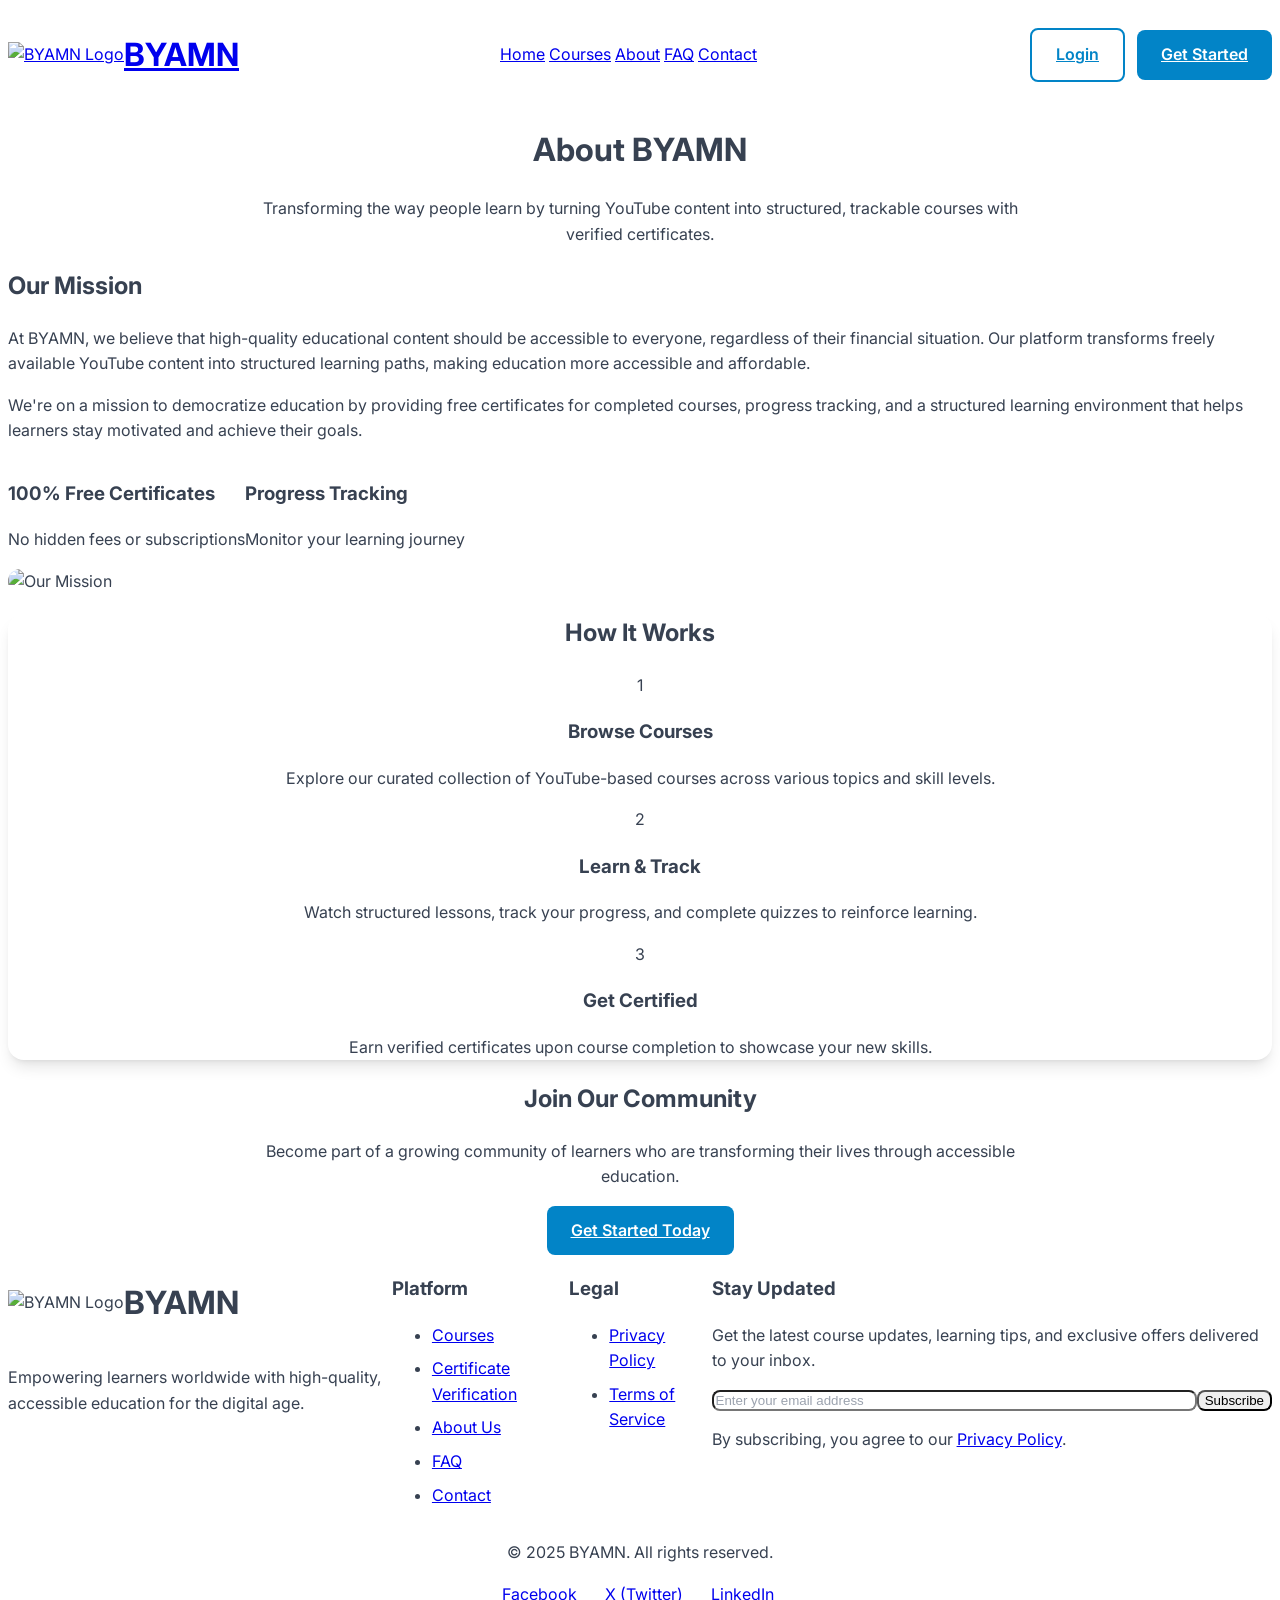
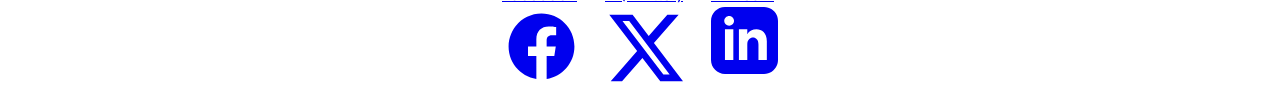
==== commit 091f6bab: "no changes" ====
--- a/about.html
+++ b/about.html
@@ -19,13 +19,6 @@
     <!-- AOS (Animate On Scroll) -->
     <link href="https://unpkg.com/aos@2.3.1/dist/aos.css" rel="stylesheet">
     <script src="https://unpkg.com/aos@2.3.1/dist/aos.js"></script>
-    
-    <!-- Firebase SDK - Using compat versions without type="module" -->
-    <script src="https://www.gstatic.com/firebasejs/10.7.1/firebase-app-compat.js"></script>
-    <script src="https://www.gstatic.com/firebasejs/10.7.1/firebase-analytics-compat.js"></script>
-    <script src="https://www.gstatic.com/firebasejs/10.7.1/firebase-auth-compat.js"></script>
-    <script src="https://www.gstatic.com/firebasejs/10.7.1/firebase-firestore-compat.js"></script>
-    <script src="https://www.gstatic.com/firebasejs/10.7.1/firebase-database-compat.js"></script>
 </head>
 <body class="min-h-screen bg-gradient-to-br from-neutral-50 to-neutral-100">
     <!-- Header -->
@@ -65,8 +58,8 @@
                     
                     <!-- User-specific actions - shown only on desktop -->
                     <div id="user-actions-desktop" class="hidden md:flex items-center space-x-3">
-                        <a href="auth/login.html" id="login-btn" class="btn btn-outline">Login</a>
-                        <a href="auth/register.html" id="signup-btn" class="btn btn-primary">Get Started</a>
+                        <a href="auth/login.html" class="btn btn-outline">Login</a>
+                        <a href="auth/register.html" class="btn btn-primary">Get Started</a>
                     </div>
                 </div>
             </div>
@@ -82,8 +75,8 @@
                     
                     <!-- Mobile user actions -->
                     <div id="user-actions-mobile" class="pt-4 border-t border-neutral-200 space-y-3">
-                        <a href="auth/login.html" id="login-btn" class="block w-full text-center btn btn-outline">Login</a>
-                        <a href="auth/register.html" id="signup-btn" class="block w-full text-center btn btn-primary">Get Started</a>
+                        <a href="auth/login.html" class="block w-full text-center btn btn-outline">Login</a>
+                        <a href="auth/register.html" class="block w-full text-center btn btn-primary">Get Started</a>
                     </div>
                 </div>
             </div>
@@ -365,9 +358,6 @@
         });
     </script>
 
-    <!-- Firebase configuration -->
-    <script type="module" src="./assets/js/firebase.js"></script>
-    
     <!-- Main JavaScript -->
     <script src="assets/js/main.js"></script>
 </body>
--- a/assets/css/styles.css
+++ b/assets/css/styles.css
@@ -1503,6 +1503,7 @@
   font-weight: 500;
   color: var(--text-body);
 }
+
 /* Footer Styles */
 .footer-links h3 {
   font-weight: 700;
@@ -1530,15 +1531,6 @@
 
 .footer-links a:hover {
   color: var(--color-white);
-}
-
-/* Social Icons */
-.footer-social {
-  display: flex;
-  justify-content: center; /* center horizontally */
-  align-items: center;
-  gap: 1rem;
-  margin-top: 1rem;
 }
 
 .footer-social a {
@@ -1551,6 +1543,7 @@
   background-color: var(--neutral-800);
   color: var(--neutral-400);
   transition: all var(--transition-fast) ease;
+  margin-right: 0.5rem;
 }
 
 .footer-social a:hover {
@@ -1559,51 +1552,14 @@
   transform: translateY(-2px);
 }
 
-/* --- NEW FIXES FOR CENTERING COPYRIGHT + LINKS + ICONS --- */
-
-/* Footer bottom wrapper (everything centered) */
-.footer-bottom {
-  display: flex;
-  flex-direction: column;
-  align-items: center;
-  justify-content: center;
-  text-align: center;
-  padding-top: 2rem;
-  margin-top: 2rem;
-  border-top: 1px solid var(--neutral-800);
-  gap: 1rem;
-}
-
-/* Centered copyright */
 .footer-copyright {
   color: var(--neutral-500);
   font-size: 0.875rem;
   line-height: 1.25rem;
-  margin-bottom: 0.5rem;
-  text-align: center;
-}
-
-/* Small footer navigation links below copyright */
-.footer-small-nav {
-  display: flex;
-  justify-content: center;
-  align-items: center;
-  gap: 1.25rem;
-}
-
-.footer-small-nav a {
-  color: var(--neutral-400);
-  text-decoration: none;
-  transition: color 0.2s ease;
-  font-size: 0.875rem;
-}
-
-.footer-small-nav a:hover {
-  color: var(--color-white);
-}
-
-
-
+  border-top: 1px solid var(--neutral-800);
+  padding-top: 2rem;
+  margin-top: 2rem;
+}
 
 /* Modern Form Styles */
 .form-container {
@@ -4084,19 +4040,4 @@
 
 .bounce {
     animation: bounce 1s ease infinite;
-}
-
-/* Loading Spinner */
-.loading-spinner {
-  width: 2.5rem;
-  height: 2.5rem;
-  border: 4px solid rgba(79, 70, 229, 0.2);
-  border-top: 4px solid #4f46e5;
-  border-radius: 50%;
-  animation: spin 1s linear infinite;
-}
-
-@keyframes spin {
-  0% { transform: rotate(0deg); }
-  100% { transform: rotate(360deg); }
 }
